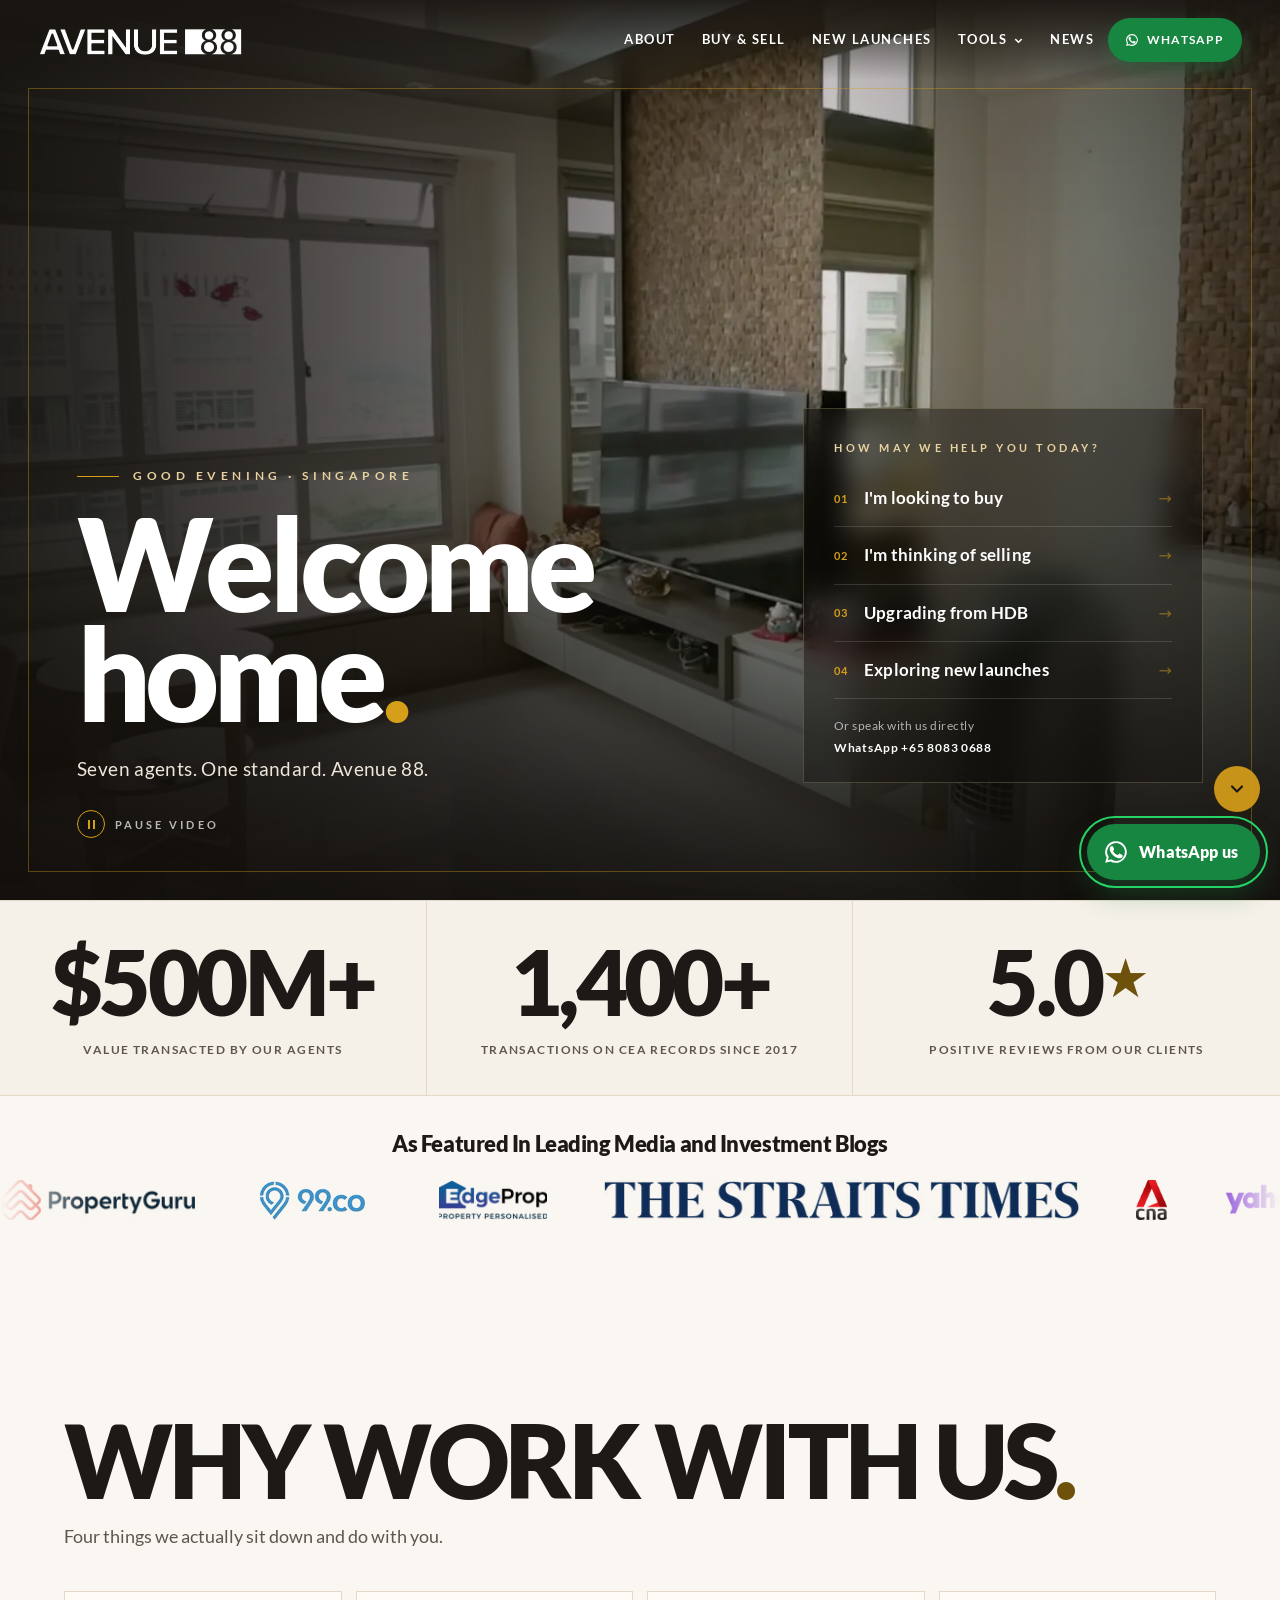
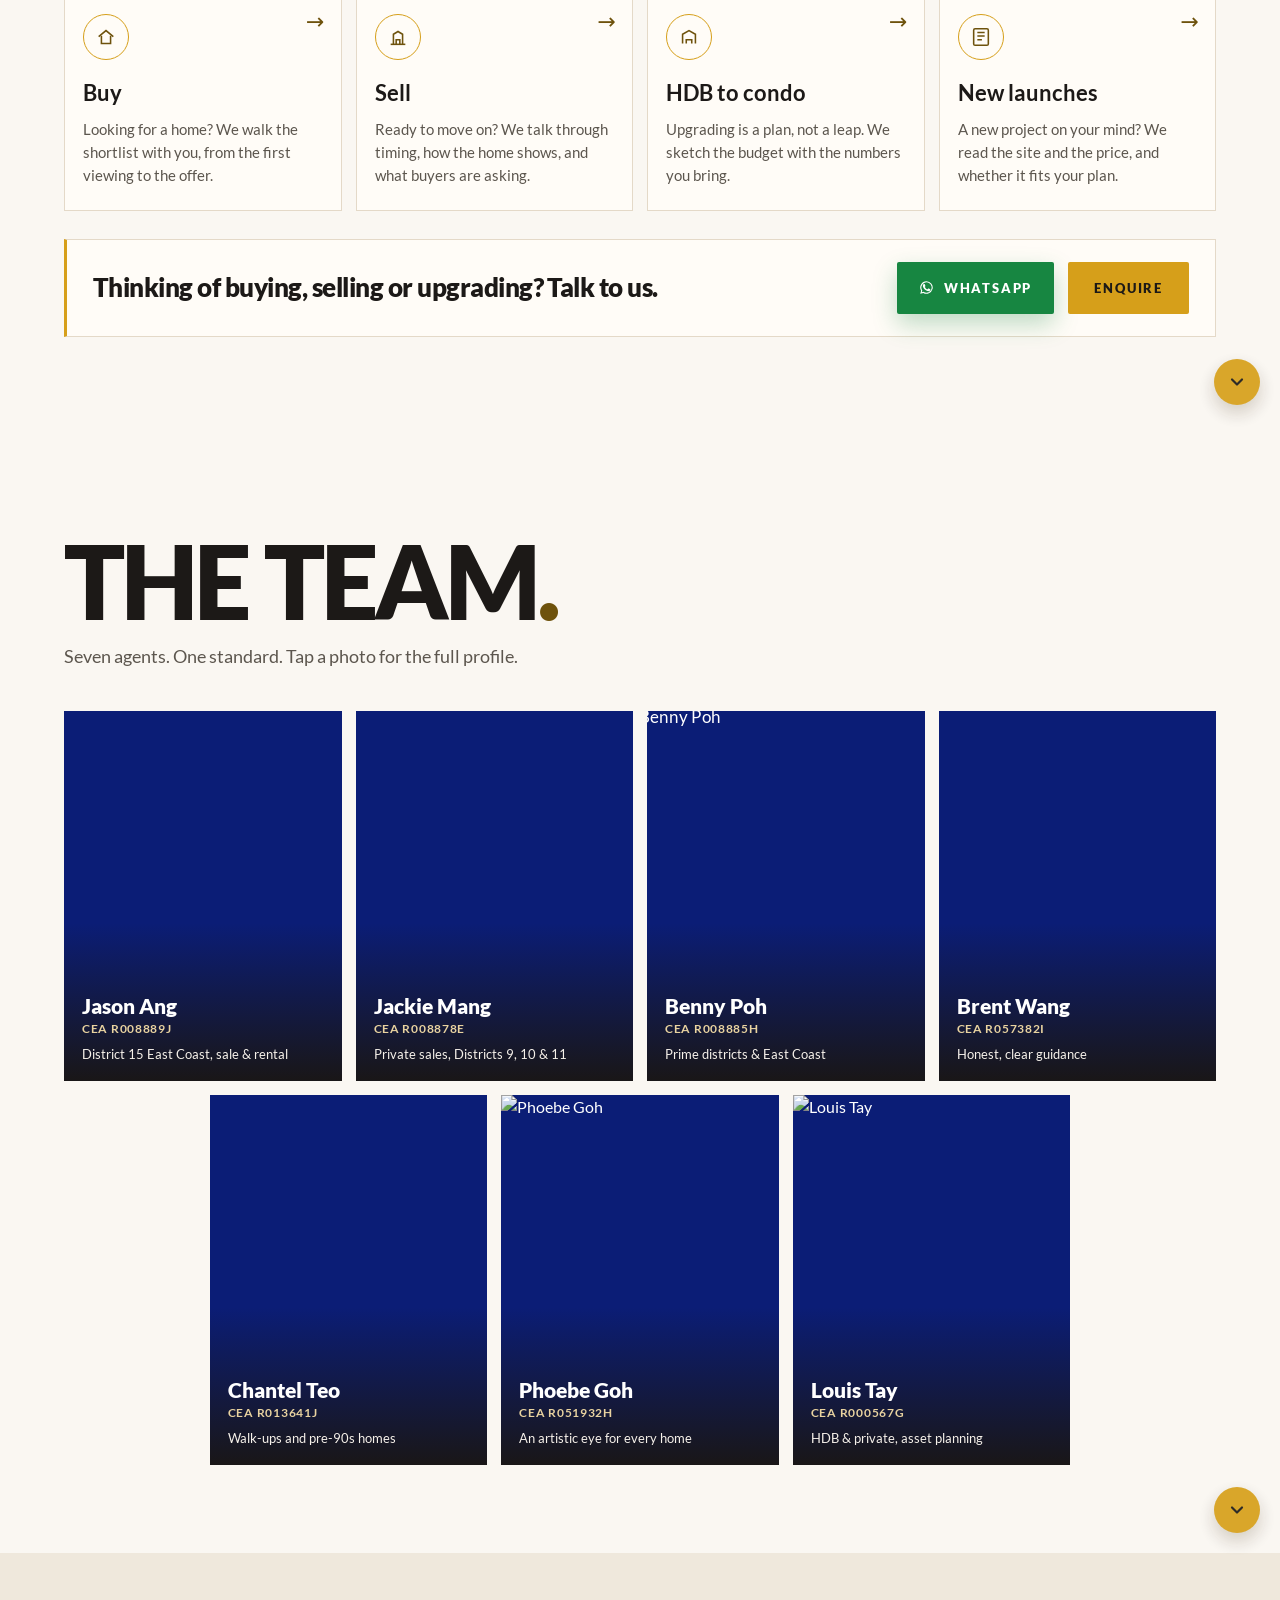
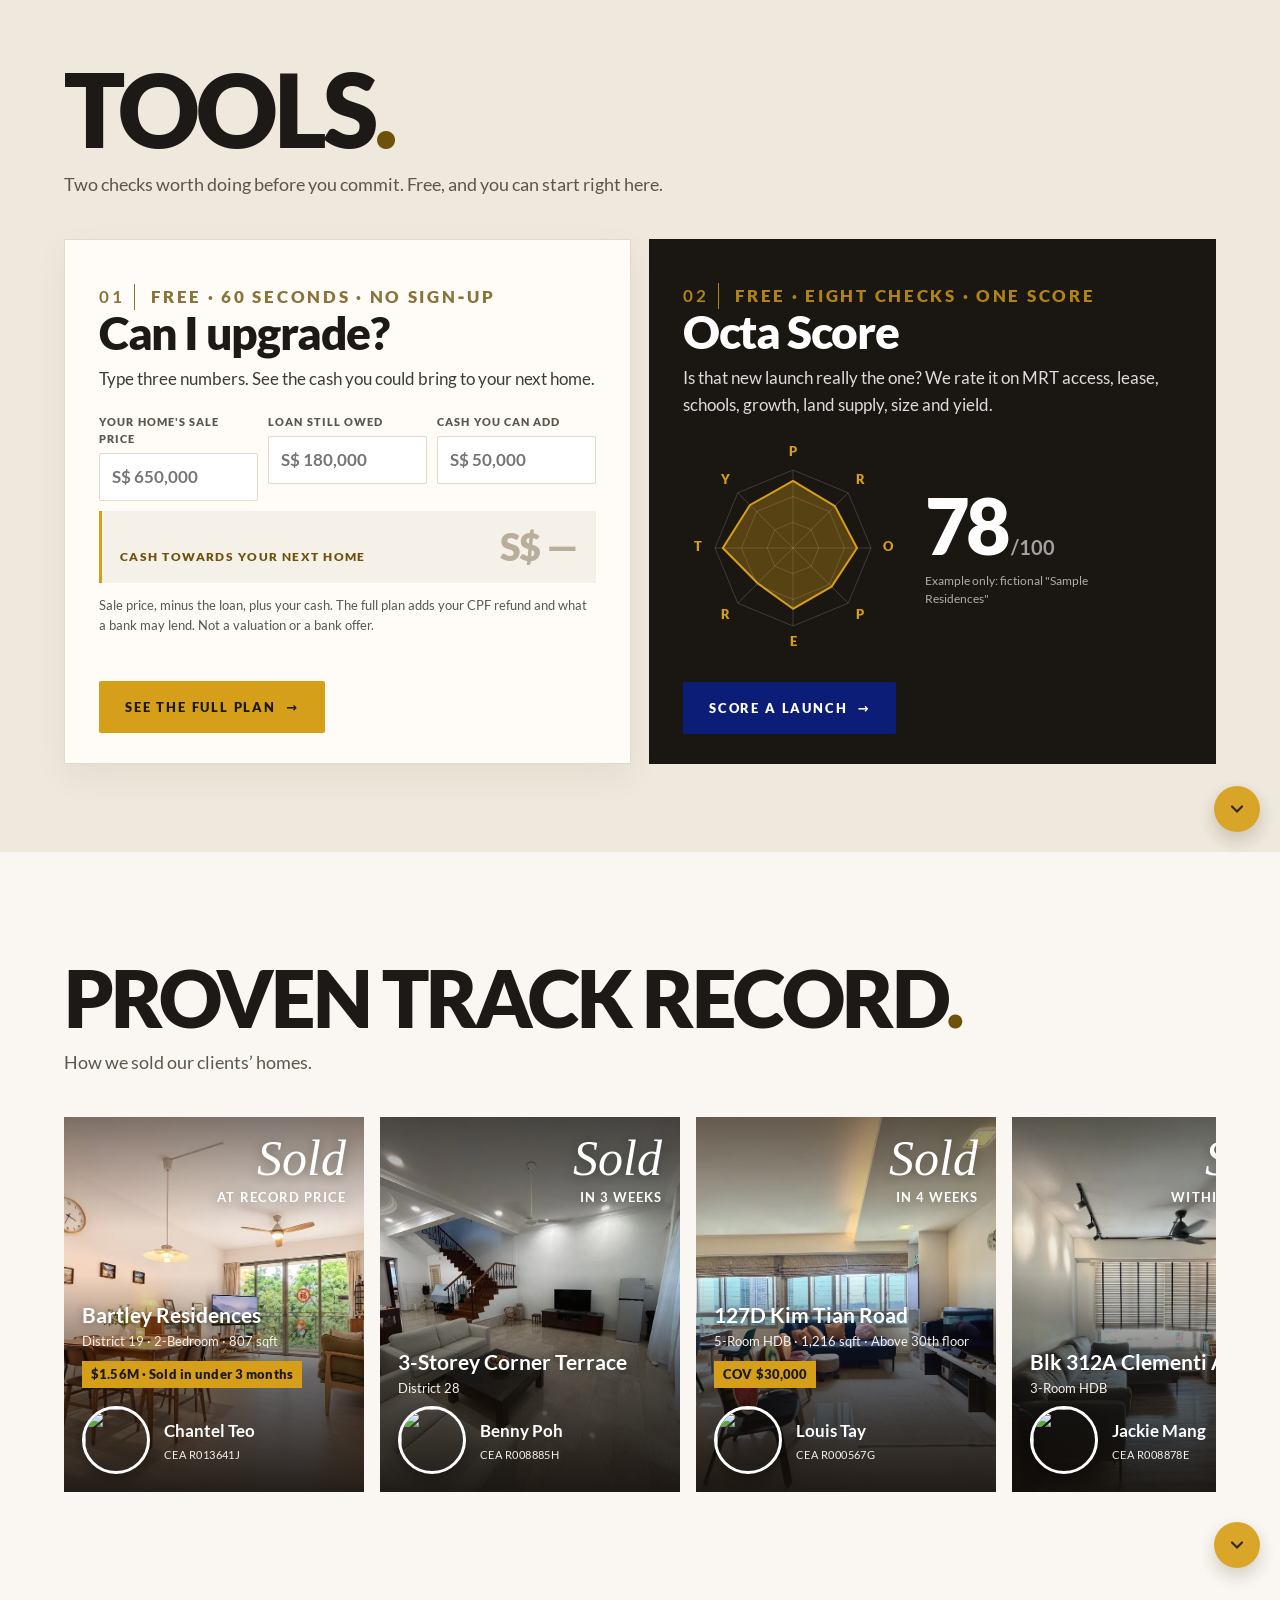
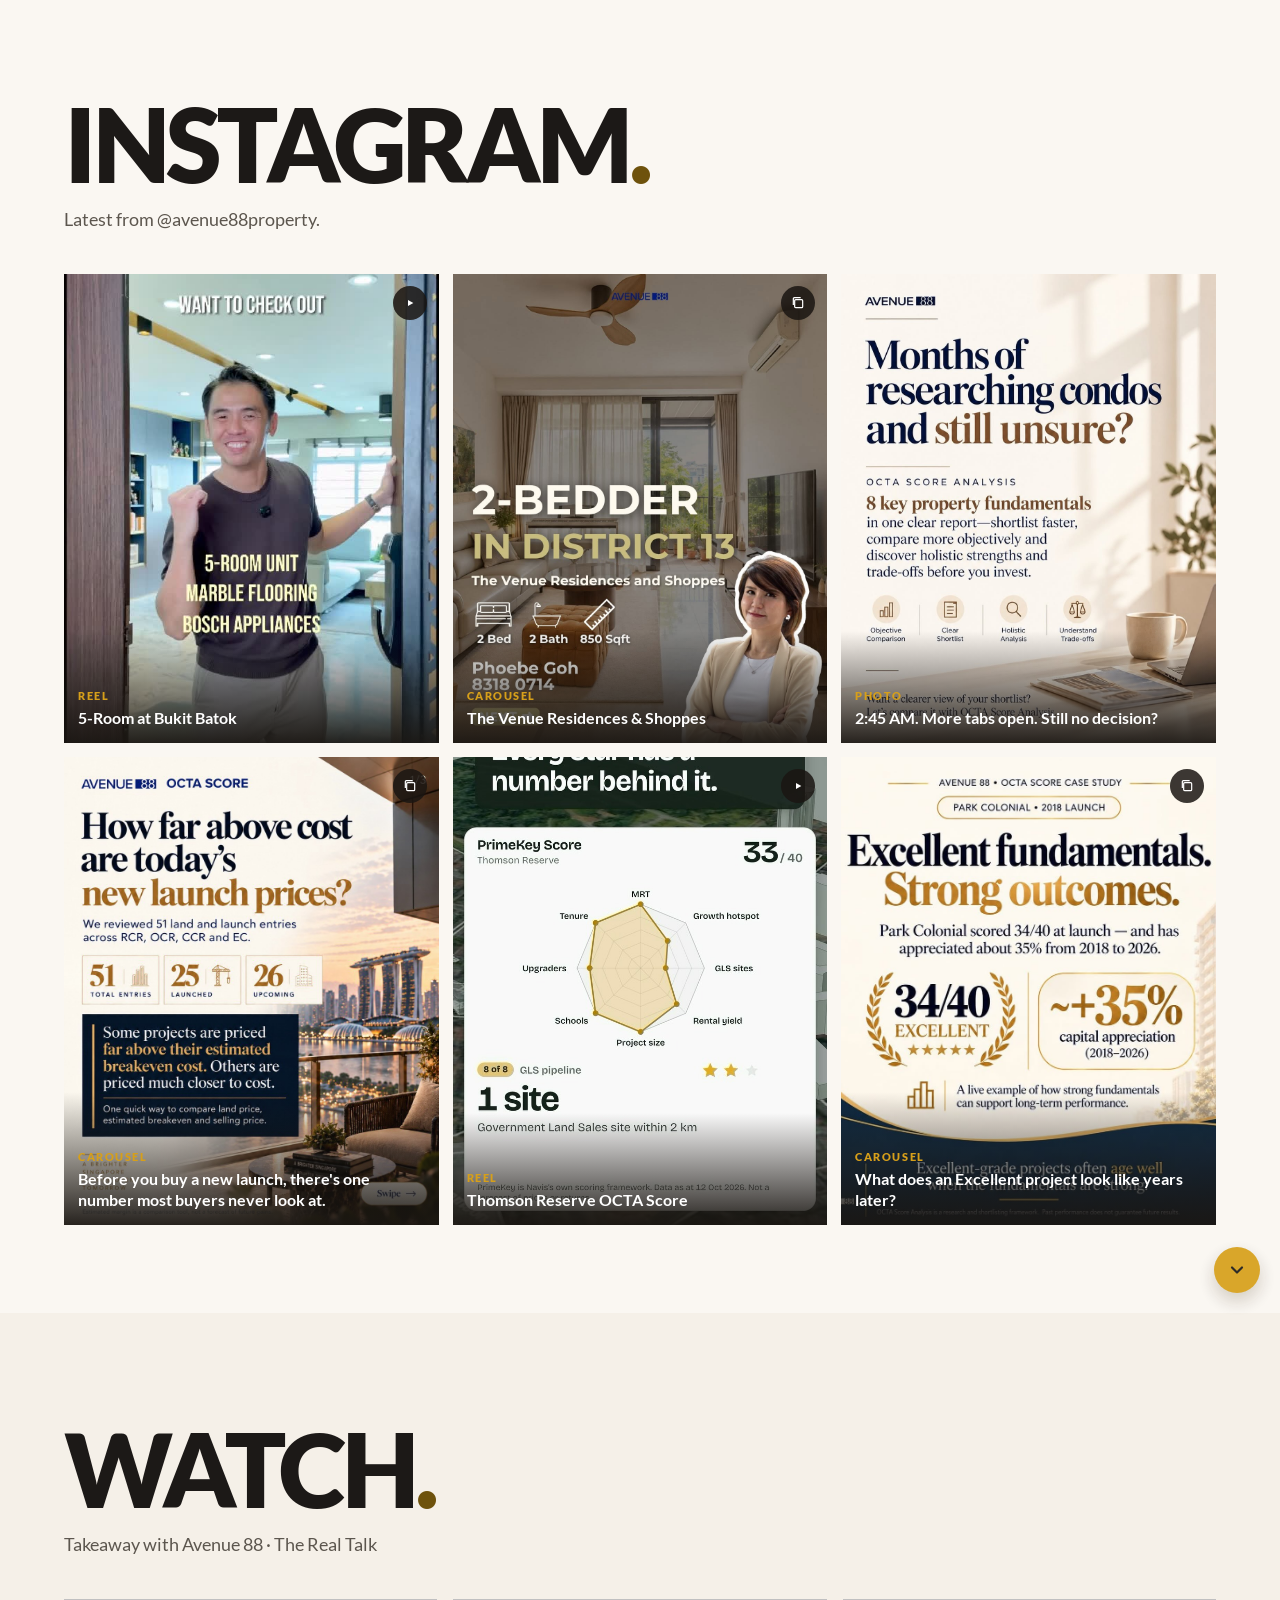
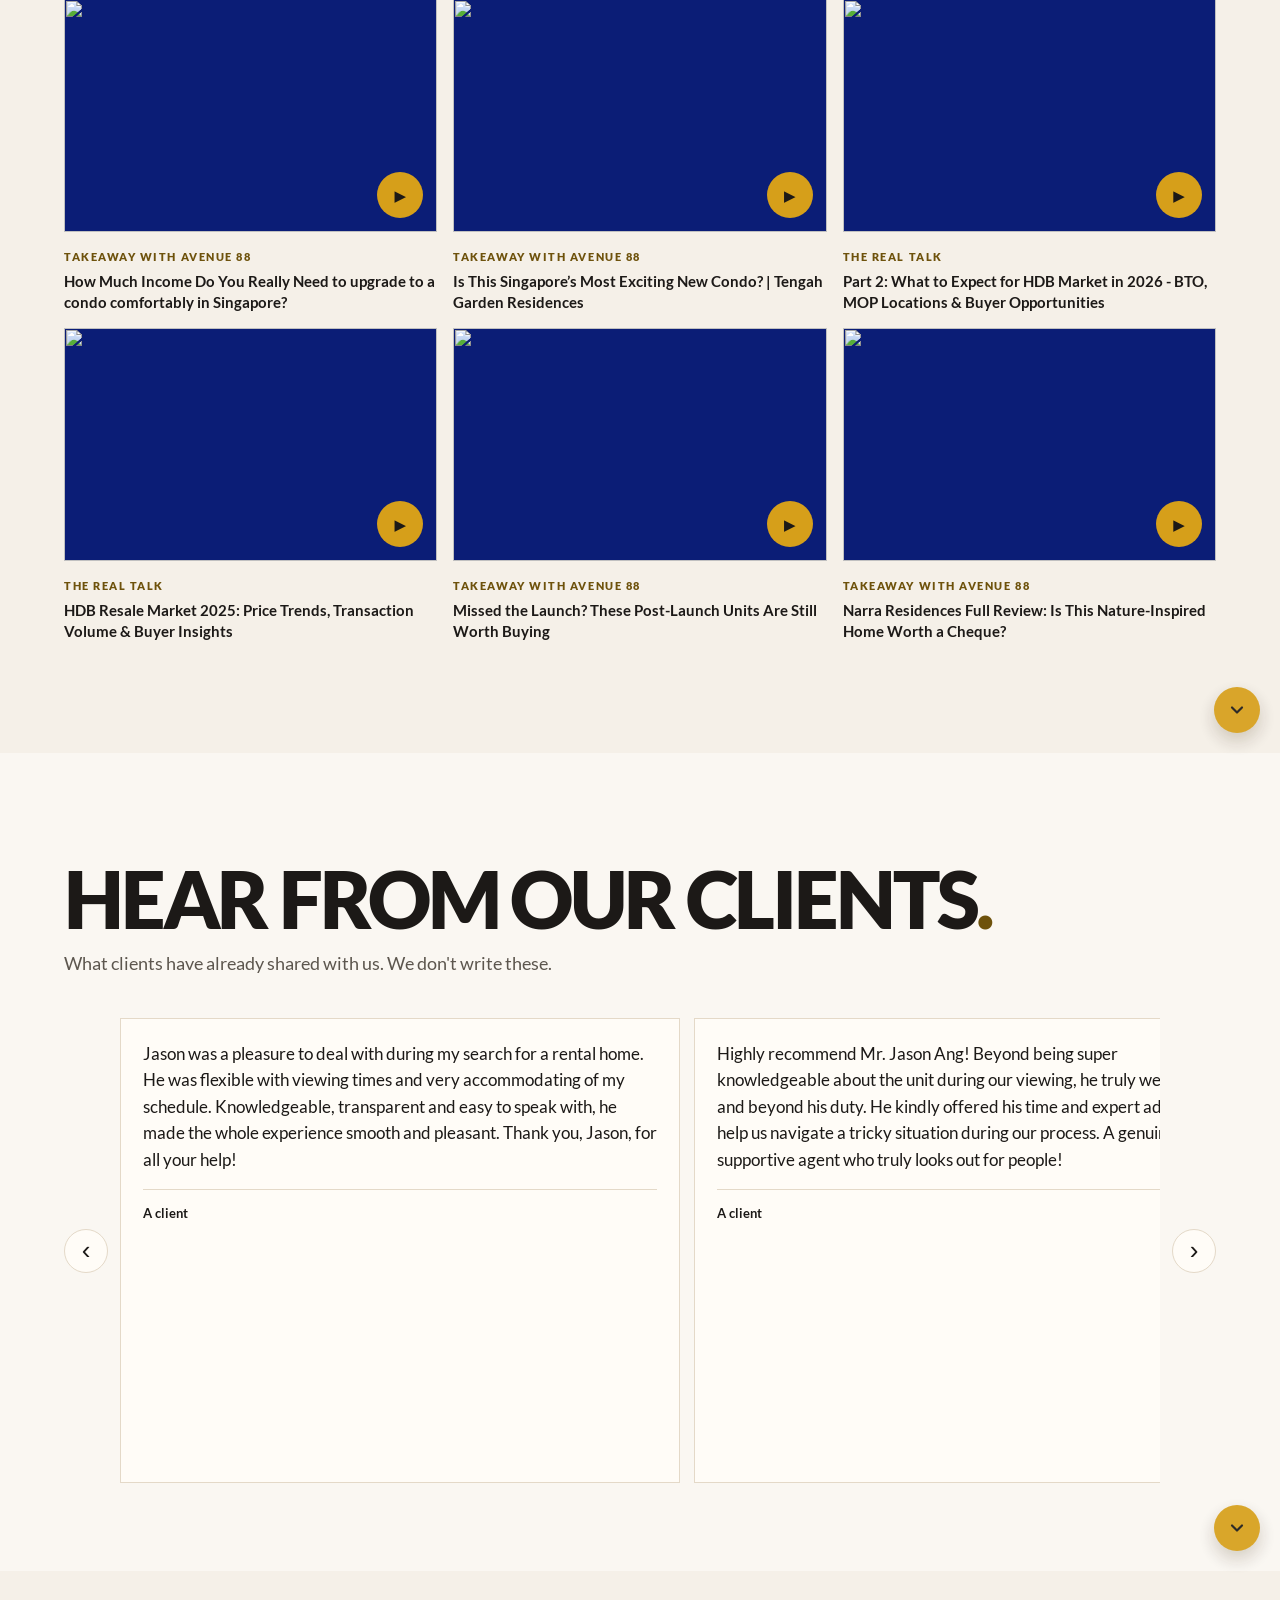
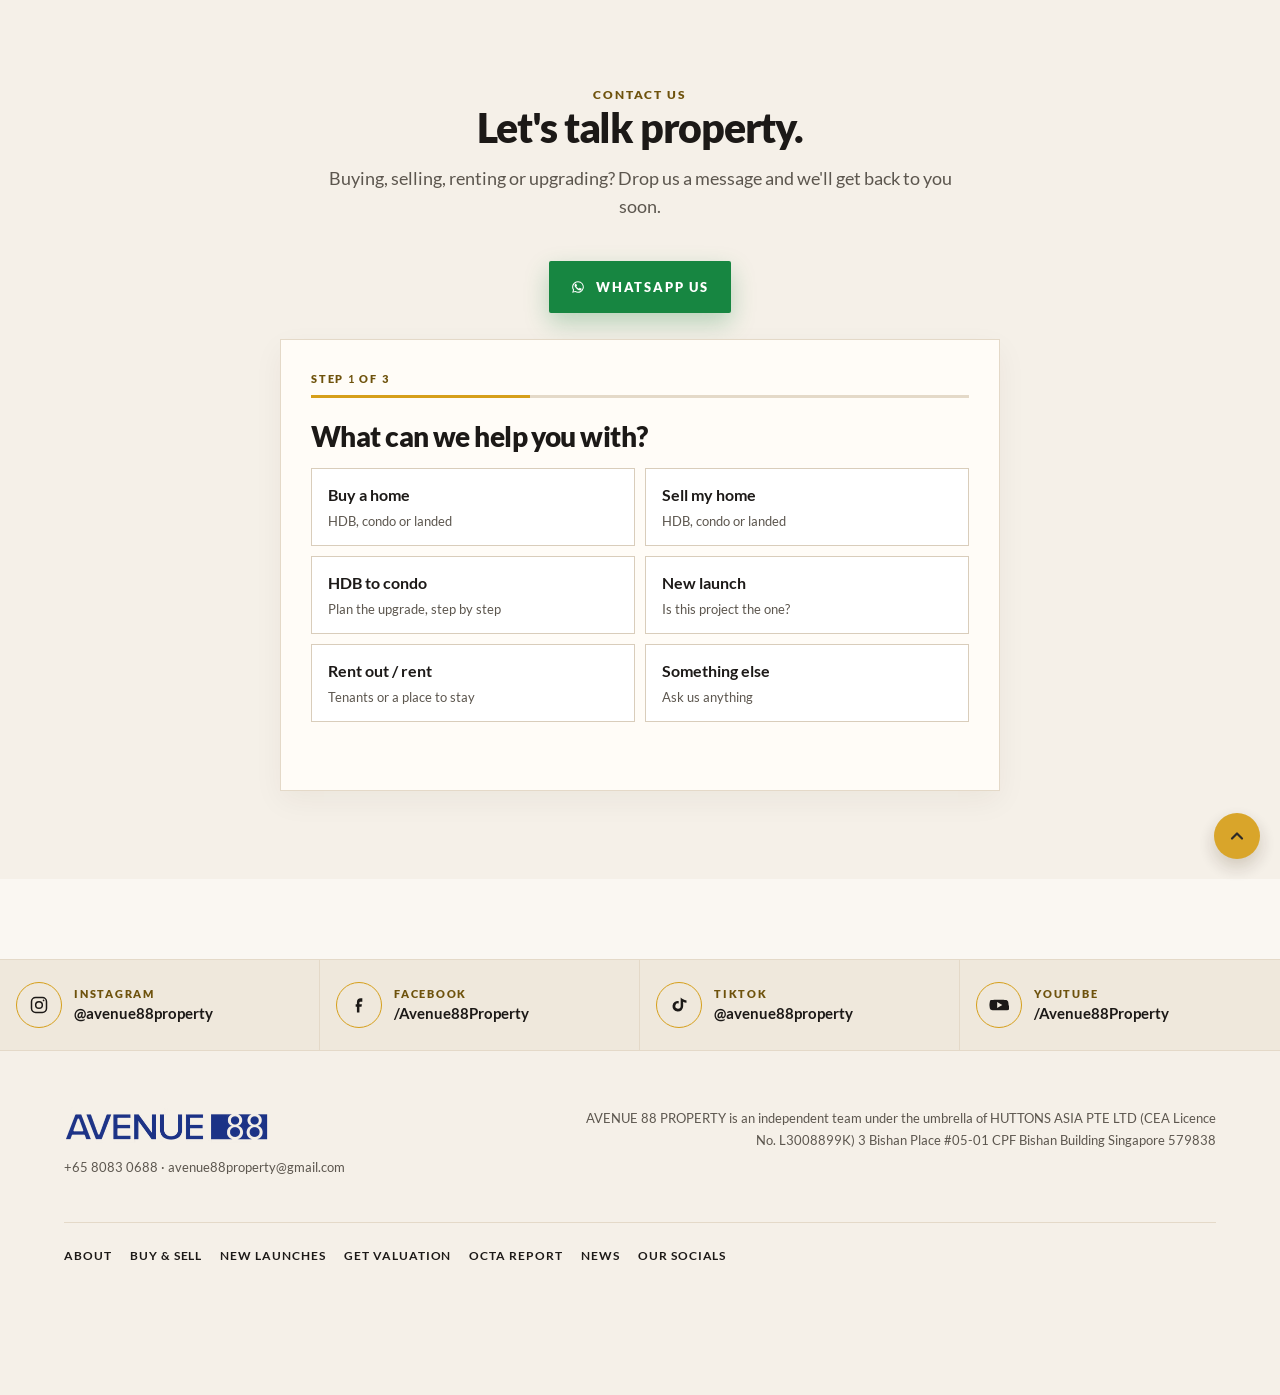
==== index.html @ 4033f958 "Lead form: make Landed a visible choice Sell and Buy tiles now read 'HDB, condo or landed'. Step 2 a" ====
<!doctype html>
<html lang="en-SG">
<head>
<meta charset="utf-8">
<meta name="viewport" content="width=device-width,initial-scale=1">
<meta name="robots" content="noindex, nofollow">
<title>Avenue 88 Property | Singapore homes, done right.</title>
<meta name="description" content="Avenue 88. Seven Singapore agents. One team. WhatsApp +65 8083 0688.">
<meta name="theme-color" content="#FAF7F2">
<link rel="icon" href="img/favicon.png">
<link rel="preload" href="fonts/lato-latin-900-normal.woff2" as="font" type="font/woff2" crossorigin>
<link rel="stylesheet" href="css/style.css?v=20261121">
<link rel="stylesheet" href="css/arrival.css">
<link rel="stylesheet" href="css/home.css">
<script>try{if(!sessionStorage.getItem("a88-arrived")&&!matchMedia("(prefers-reduced-motion: reduce)").matches)document.documentElement.classList.add("arriving")}catch(e){}</script>
</head>
<body class="home arrival-page">
<header class="nav">
<a class="brand" href="index.html"><img src="img/logo-avenue88.png" alt="Avenue 88" width="180" height="40"></a>
<div class="nav-right">
<button class="menu-btn" aria-label="Open menu" aria-expanded="false" aria-controls="nav"><span></span><span></span><span></span></button>
<nav id="nav"></nav>
<a class="pill" href="https://wa.me/6580830688" target="_blank" rel="noopener">WhatsApp</a>
</div>
</header>
<div class="arrival" id="arrival" aria-hidden="true">
<div class="door door-l"></div><div class="door door-r"></div>
<div class="arrival-in">
<img class="arrival-logo" src="img/logo-avenue88.png" alt="" width="180" height="40">
<i class="arrival-line"></i>
<p class="arrival-greet"><span data-greet>Welcome</span>. Please, come in.</p>
</div>
<button class="arrival-skip" type="button" tabindex="-1">Skip</button>
</div>
<section class="lobby" id="lobby" aria-label="Welcome">
<div class="lobby-stage">
<video class="lobby-video" id="lobby-video" autoplay muted loop playsinline preload="auto" poster="img/hero-poster.webp" aria-label="An Avenue 88 agent opens the door and welcomes you into a Singapore home">
<source src="assets/video/hero-540.mp4" type="video/mp4" media="(max-width: 900px)">
<source src="assets/video/hero-1080.mp4" type="video/mp4">
</video>
</div>
<div class="lobby-grade"></div>
<div class="lobby-frame" aria-hidden="true"></div>
<div class="lobby-copy">
<p class="lobby-eyebrow"><span><span data-greet>Welcome</span> · Singapore</span></p>
<h1>Welcome<br>home<span>.</span></h1>
<p class="lobby-sub">Seven agents. One standard. Avenue 88.</p>
</div>
<div class="concierge" role="group" aria-labelledby="concierge-q">
<p class="concierge-q" id="concierge-q">How may we help you today?</p>
<ol class="concierge-list">
<li><a href="#contact?interest=buy"><small>01</small><b>I'm looking to buy</b><em aria-hidden="true">→</em></a></li>
<li><a href="sell.html"><small>02</small><b>I'm thinking of selling</b><em aria-hidden="true">→</em></a></li>
<li><a href="hdb-upgrading.html#calculator"><small>03</small><b>Upgrading from HDB</b><em aria-hidden="true">→</em></a></li>
<li><a href="launches.html"><small>04</small><b>Exploring new launches</b><em aria-hidden="true">→</em></a></li>
</ol>
<a class="concierge-direct" href="https://wa.me/6580830688" target="_blank" rel="noopener">Or speak with us directly <span>WhatsApp +65 8083 0688</span></a>
</div>
<button class="lobby-play" id="lobby-play" type="button" aria-pressed="false"><span class="ico" aria-hidden="true"></span><span class="lbl">Pause video</span></button>
</section>
<section class="nums">
<div><b id="stat-value">$500M+</b><span>Value transacted by our agents</span></div>
<div><b id="stat-tx">1,400+</b><span>Transactions on CEA records since 2017</span></div>
<a id="stat-google-link" href="https://www.google.com/maps/place/Avenue+88/@1.3497916,103.8492158,17z/data=!4m8!3m7!1s0x31da1747cfccf013:0x3405354d82901174!8m2!3d1.3497916!4d103.8492158!9m1!1b1!16s%2Fg%2F11lf_5xwpd" target="_blank" rel="noopener"><b id="stat-google">5.0<i>★</i></b><span id="stat-google-label">Positive reviews from our clients</span></a>
</section>
<section class="press">
<h2>As Featured In Leading Media and Investment Blogs</h2>
<div class="press-marquee">
<div class="press-track">
<div class="press-logos">
<span><img src="img/press/PropertyGuru.png" alt="PropertyGuru" width="400" height="82"></span>
<span><img src="img/press/99co.png" alt="99.co" width="198" height="60"></span>
<a href="https://www.edgeprop.sg/property-news/jackie-mang-leads-team-navis-boldly-future" target="_blank" rel="noopener"><img src="img/press/EdgeProp.png" alt="EdgeProp" width="222" height="82"></a>
<span><img src="img/press/The-Straits-Times.png" alt="The Straits Times" width="500" height="42"></span>
<span><img src="img/press/CNA.png" alt="CNA" width="84" height="108"></span>
<a href="https://sg.finance.yahoo.com/news/jackie-mang-leads-team-navis-080000905.html" target="_blank" rel="noopener"><img src="img/press/Yahoo.png" alt="Yahoo" width="242" height="92"></a>
<span><img src="img/press/938-Live.png" alt="938 Live" width="132" height="132"></span>
</div>
<div class="press-logos" aria-hidden="true">
<span><img src="img/press/PropertyGuru.png" alt="" width="400" height="82"></span>
<span><img src="img/press/99co.png" alt="" width="198" height="60"></span>
<a href="https://www.edgeprop.sg/property-news/jackie-mang-leads-team-navis-boldly-future" tabindex="-1" target="_blank" rel="noopener"><img src="img/press/EdgeProp.png" alt="" width="222" height="82"></a>
<span><img src="img/press/The-Straits-Times.png" alt="" width="500" height="42"></span>
<span><img src="img/press/CNA.png" alt="" width="84" height="108"></span>
<a href="https://sg.finance.yahoo.com/news/jackie-mang-leads-team-navis-080000905.html" tabindex="-1" target="_blank" rel="noopener"><img src="img/press/Yahoo.png" alt="" width="242" height="92"></a>
<span><img src="img/press/938-Live.png" alt="" width="132" height="132"></span>
</div>
</div>
</div>
</section>
<section id="why" class="sec">
<h2>WHY WORK WITH US<span>.</span></h2>
<p class="lead">Four things we actually sit down and do with you.</p>
<div class="why-grid">
<a class="why-card" href="#contact?interest=buy"><span class="why-go" aria-hidden="true">→</span><span class="why-ico" aria-hidden="true"><svg viewBox="0 0 24 24" fill="none" stroke="currentColor" stroke-width="1.7"><path d="M4 11.5 12 5l8 6.5"/><path d="M7 10.5V19h10v-8.5"/></svg></span><h3>Buy</h3><p>Looking for a home? We walk the shortlist with you, from the first viewing to the offer.</p></a>
<a class="why-card" href="sell.html"><span class="why-go" aria-hidden="true">→</span><span class="why-ico" aria-hidden="true"><svg viewBox="0 0 24 24" fill="none" stroke="currentColor" stroke-width="1.7"><path d="M4 20h16"/><path d="M7 20V9l5-3 5 3v11"/><path d="M10 20v-5h4v5"/></svg></span><h3>Sell</h3><p>Ready to move on? We talk through timing, how the home shows, and what buyers are asking.</p></a>
<a class="why-card" href="hdb-upgrading.html#calculator"><span class="why-go" aria-hidden="true">→</span><span class="why-ico" aria-hidden="true"><svg viewBox="0 0 24 24" fill="none" stroke="currentColor" stroke-width="1.7"><path d="M5 19V9l7-4 7 4v10"/><path d="M9 19v-4h6v4"/><path d="M8 12h.01M12 12h.01M16 12h.01"/></svg></span><h3>HDB to condo</h3><p>Upgrading is a plan, not a leap. We sketch the budget with the numbers you bring.</p></a>
<a class="why-card" href="launches.html"><span class="why-go" aria-hidden="true">→</span><span class="why-ico" aria-hidden="true"><svg viewBox="0 0 24 24" fill="none" stroke="currentColor" stroke-width="1.7"><rect x="4" y="3" width="16" height="18" rx="1.5"/><path d="M8 7h8M8 11h8M8 15h5"/></svg></span><h3>New launches</h3><p>A new project on your mind? We read the site and the price, and whether it fits your plan.</p></a>
</div>
<div class="ask ask-in" id="ask">
<p>Thinking of buying, selling or upgrading? Talk to us.</p>
<div class="cta">
<a class="btn btn-wa" href="https://wa.me/6580830688" target="_blank" rel="noopener">WhatsApp</a>
<a class="btn gold" href="#contact">Enquire</a>
</div>
</div>
</section>
<section id="team" class="sec">
<h2>THE TEAM<span>.</span></h2>
<p class="lead">Seven agents. One standard. Tap a photo for the full profile.</p>
<div class="team-photos team-full" tabindex="0">
<a class="ag" href="about.html#jason-ang"><img src="images/agents/jason-ang.jpg" alt="Jason Ang" loading="lazy"><div class="cap"><h3 class="nm">Jason Ang</h3><span class="cea">CEA R008889J</span><p>District 15 East Coast, sale &amp; rental</p></div></a>
<a class="ag" href="about.html#jackie-mang"><img src="images/agents/jackie-mang.jpg" alt="Jackie Mang" loading="lazy"><div class="cap"><h3 class="nm">Jackie Mang</h3><span class="cea">CEA R008878E</span><p>Private sales, Districts 9, 10 &amp; 11</p></div></a>
<a class="ag" href="about.html#benny-poh"><img src="images/agents/benny-poh.jpg" alt="Benny Poh" loading="lazy"><div class="cap"><h3 class="nm">Benny Poh</h3><span class="cea">CEA R008885H</span><p>Prime districts &amp; East Coast</p></div></a>
<a class="ag" href="about.html#brent-wang"><img src="images/agents/brent-wang.jpg" alt="Brent Wang" loading="lazy"><div class="cap"><h3 class="nm">Brent Wang</h3><span class="cea">CEA R057382I</span><p>Honest, clear guidance</p></div></a>
<a class="ag" href="about.html#chantel-teo"><img src="images/agents/chantel-teo.jpg" alt="Chantel Teo" loading="lazy"><div class="cap"><h3 class="nm">Chantel Teo</h3><span class="cea">CEA R013641J</span><p>Walk-ups and pre-90s homes</p></div></a>
<a class="ag" href="about.html#phoebe-goh"><img src="images/agents/phoebe-goh.jpg" alt="Phoebe Goh" loading="lazy"><div class="cap"><h3 class="nm">Phoebe Goh</h3><span class="cea">CEA R051932H</span><p>An artistic eye for every home</p></div></a>
<a class="ag" href="about.html#louis-tay"><img src="images/agents/louis-tay.jpg" alt="Louis Tay" loading="lazy"><div class="cap"><h3 class="nm">Louis Tay</h3><span class="cea">CEA R000567G</span><p>HDB &amp; private, asset planning</p></div></a>
</div>
</section>
<section id="tools" class="sec">
<h2>TOOLS<span>.</span></h2>
<p class="lead">Two checks worth doing before you commit. Free, and you can start right here.</p>
<div class="tools tools-v2">
<article class="tool tool-calc">
<p class="tool-meta"><b>01</b> Free · 60&nbsp;seconds · No&nbsp;sign&#8209;up</p>
<h3>Can I upgrade?</h3>
<p class="tool-lede">Type three numbers. See the cash you could bring to your next home.</p>
<form class="mini-calc" id="mini-calc" novalidate>
<label><span>Your home's sale price</span><input name="sale" inputmode="numeric" autocomplete="off" placeholder="S$ 650,000"></label>
<label><span>Loan still owed</span><input name="loan" inputmode="numeric" autocomplete="off" placeholder="S$ 180,000"></label>
<label><span>Cash you can add</span><input name="savings" inputmode="numeric" autocomplete="off" placeholder="S$ 50,000"></label>
<div class="mini-out" aria-live="polite"><span>Cash towards your next home</span><output id="mini-fig">S$ —</output></div>
</form>
<p class="tool-fine">Sale price, minus the loan, plus your cash. The full plan adds your CPF refund and what a bank may lend. Not a valuation or a bank offer.</p>
<a class="btn gold" id="mini-go" href="hdb-upgrading.html#calculator">See the full plan <span aria-hidden="true">→</span></a>
</article>
<article class="tool tool-octa">
<p class="tool-meta"><b>02</b> Free · Eight&nbsp;checks · One&nbsp;score</p>
<h3>Octa Score</h3>
<p class="tool-lede">Is that new launch really the one? We rate it on MRT access, lease, schools, growth, land supply, size and yield.</p>
<div class="octa-demo"><svg class="octa-mini" viewBox="0 0 220 220" role="img" aria-label="Example Octa Score for fictional Sample Residences: 78 out of 100"><polygon class="oc-ring" points="110.0,32.0 165.2,54.8 188.0,110.0 165.2,165.2 110.0,188.0 54.8,165.2 32.0,110.0 54.8,54.8"/><polygon class="oc-ring" points="110.0,58.5 146.4,73.6 161.5,110.0 146.4,146.4 110.0,161.5 73.6,146.4 58.5,110.0 73.6,73.6"/><polygon class="oc-ring" points="110.0,84.3 128.2,91.8 135.7,110.0 128.2,128.2 110.0,135.7 91.8,128.2 84.3,110.0 91.8,91.8"/><line class="oc-ring" x1="110" y1="110" x2="110.0" y2="32.0"/><line class="oc-ring" x1="110" y1="110" x2="165.2" y2="54.8"/><line class="oc-ring" x1="110" y1="110" x2="188.0" y2="110.0"/><line class="oc-ring" x1="110" y1="110" x2="165.2" y2="165.2"/><line class="oc-ring" x1="110" y1="110" x2="110.0" y2="188.0"/><line class="oc-ring" x1="110" y1="110" x2="54.8" y2="165.2"/><line class="oc-ring" x1="110" y1="110" x2="32.0" y2="110.0"/><line class="oc-ring" x1="110" y1="110" x2="54.8" y2="54.8"/><polygon class="oc-shape" points="110.0,42.9 151.9,68.1 174.0,110.0 148.6,148.6 110.0,170.8 74.7,145.3 39.8,110.0 67.0,67.0"/><text class="oc-l" x="110.0" y="15.0">P</text><text class="oc-l" x="177.2" y="42.8">R</text><text class="oc-l" x="205.0" y="110.0">O</text><text class="oc-l" x="177.2" y="177.2">P</text><text class="oc-l" x="110.0" y="205.0">E</text><text class="oc-l" x="42.8" y="177.2">R</text><text class="oc-l" x="15.0" y="110.0">T</text><text class="oc-l" x="42.8" y="42.8">Y</text></svg><div class="octa-total"><b>78</b><span>/100</span><small>Example only: fictional "Sample Residences"</small></div></div>
<a class="btn btn-navy" href="octa-score.html">Score a launch <span aria-hidden="true">→</span></a>
</article>
</div>
</section>
<section id="track" class="sec">
<h2>PROVEN TRACK RECORD<span>.</span></h2>
<p class="lead">How we sold our clients’ homes.</p>
<div class="track-row" id="track-row"></div>
</section>
<section id="instagram" class="sec" hidden>
<h2>INSTAGRAM<span>.</span></h2>
<p class="lead">Latest from @avenue88property.</p>
<div class="ig-grid" id="ig-row"></div>
</section>
<section id="watch" class="sec">
<h2>WATCH<span>.</span></h2>
<p class="lead">Takeaway with Avenue 88 · The Real Talk</p>
<div class="row" id="watch-row"></div>
</section>
<section id="reviews" class="sec">
<h2>HEAR FROM OUR CLIENTS<span>.</span></h2>
<p class="lead">What clients have already shared with us. We don't write these.</p>
<div class="rev-wrap">
<button class="rev-arrow" type="button" id="rev-prev" aria-label="Previous review">‹</button>
<div class="rev-track" id="rev-track" tabindex="0"></div>
<button class="rev-arrow" type="button" id="rev-next" aria-label="Next review">›</button>
</div>
</section>
<section id="contact" class="section soft">
<div class="wrap contact contact-center">
<div>
<span class="eyebrow">Contact us</span>
<h2>Let's talk property.</h2>
<p class="lead">Buying, selling, renting or upgrading? Drop us a message and we'll get back to you soon.</p>
<p><a class="btn btn-wa" href="https://wa.me/6580830688" target="_blank" rel="noopener">WhatsApp us</a></p>
</div>
<form class="enquiry lead-flow" id="enquiry" novalidate>
<input type="text" name="_honey" class="lf-hp" tabindex="-1" autocomplete="off" aria-hidden="true">
<div class="lf-top">
<p class="lf-step-label" aria-live="polite">Step <b data-step-n>1</b> of 3</p>
<div class="lf-bar" aria-hidden="true"><i></i></div>
</div>

<fieldset class="lf-step is-on" data-step="1">
<legend>What can we help you with?</legend>
<div class="lf-tiles lf-goal"><label class="lf-tile"><input type="radio" name="goal" value="buy" required><span><b>Buy a home</b><small>HDB, condo or landed</small></span></label><label class="lf-tile"><input type="radio" name="goal" value="sell"><span><b>Sell my home</b><small>HDB, condo or landed</small></span></label><label class="lf-tile"><input type="radio" name="goal" value="upgrade"><span><b>HDB to condo</b><small>Plan the upgrade, step by step</small></span></label><label class="lf-tile"><input type="radio" name="goal" value="launch"><span><b>New launch</b><small>Is this project the one?</small></span></label><label class="lf-tile"><input type="radio" name="goal" value="rent"><span><b>Rent out / rent</b><small>Tenants or a place to stay</small></span></label><label class="lf-tile"><input type="radio" name="goal" value="other"><span><b>Something else</b><small>Ask us anything</small></span></label></div>
</fieldset>

<fieldset class="lf-step" data-step="2" hidden>
<legend>A little about your plans</legend>
<p class="lf-q">When are you hoping to move?</p>
<div class="lf-tiles lf-when"><label class="lf-tile"><input type="radio" name="timeline" value="Within 3 months" required><span>Within 3 months</span></label><label class="lf-tile"><input type="radio" name="timeline" value="3 to 6 months"><span>3 to 6 months</span></label><label class="lf-tile"><input type="radio" name="timeline" value="6 to 12 months"><span>6 to 12 months</span></label><label class="lf-tile"><input type="radio" name="timeline" value="Just exploring"><span>Just exploring</span></label></div>
<div class="lf-ctx" data-for="sell rent">
<p class="lf-q">What type of property is it?</p>
<div class="lf-tiles lf-type"><label class="lf-tile lf-tile-sm"><input type="radio" name="type" value="HDB"><span>HDB</span></label><label class="lf-tile lf-tile-sm"><input type="radio" name="type" value="Condo / EC"><span>Condo / EC</span></label><label class="lf-tile lf-tile-sm"><input type="radio" name="type" value="Landed"><span>Landed</span></label></div>
</div>
<div class="lf-ctx" data-for="buy">
<p class="lf-q">What are you looking for?</p>
<div class="lf-tiles lf-type"><label class="lf-tile lf-tile-sm"><input type="radio" name="type" value="HDB"><span>HDB</span></label><label class="lf-tile lf-tile-sm"><input type="radio" name="type" value="Condo / EC"><span>Condo / EC</span></label><label class="lf-tile lf-tile-sm"><input type="radio" name="type" value="Landed"><span>Landed</span></label><label class="lf-tile lf-tile-sm"><input type="radio" name="type" value="Not sure yet"><span>Not sure yet</span></label></div>
</div>
<div class="lf-ctx" data-for="sell rent buy upgrade">
<div class="field"><label for="lf-town">Town or estate <span class="opt">(optional)</span></label><input id="lf-town" name="town" placeholder="e.g. Bishan, Serangoon Gardens" autocomplete="address-level2"></div>
</div>
<div class="lf-ctx" data-for="buy launch upgrade">
<div class="field"><label for="lf-budget">Budget for the next home</label><select id="lf-budget" name="budget"><option value="">Not sure yet</option><option>Under S$1M</option><option>S$1M to S$1.5M</option><option>S$1.5M to S$2.5M</option><option>Above S$2.5M</option></select></div>
</div>
<div class="field"><label for="lf-msg">Anything we should know? <span class="opt">(optional)</span></label><textarea id="lf-msg" name="message" rows="3" placeholder="e.g. Two kids, want to stay near Rosyth School"></textarea></div>
</fieldset>

<fieldset class="lf-step" data-step="3" hidden>
<legend>How should we reach you?</legend>
<div class="field"><label for="lf-name">Name</label><input id="lf-name" name="name" autocomplete="name" required placeholder="Your name"></div>
<div class="field-row">
<div class="field"><label for="lf-phone">Mobile</label><input id="lf-phone" name="phone" type="tel" inputmode="tel" autocomplete="tel" required placeholder="8xxx xxxx"></div>
<div class="field"><label for="lf-email">Email <span class="opt">(for a copy)</span></label><input id="lf-email" name="email" type="email" autocomplete="email" placeholder="you@email.com"></div>
</div>
<p class="lf-q">Best way to reach you</p>
<div class="lf-chips"><label class="lf-chip"><input type="radio" name="contactVia" value="WhatsApp" checked><span>WhatsApp</span></label><label class="lf-chip"><input type="radio" name="contactVia" value="Call"><span>Call</span></label><label class="lf-chip"><input type="radio" name="contactVia" value="Email"><span>Email</span></label></div>
<p class="lf-q">Best time</p>
<div class="lf-chips"><label class="lf-chip"><input type="radio" name="bestTime" value="Anytime" checked><span>Anytime</span></label><label class="lf-chip"><input type="radio" name="bestTime" value="Morning"><span>Morning</span></label><label class="lf-chip"><input type="radio" name="bestTime" value="Afternoon"><span>Afternoon</span></label><label class="lf-chip"><input type="radio" name="bestTime" value="Evening"><span>Evening</span></label></div>
<label class="consent"><input type="checkbox" name="consent" required> <span>I agree to Avenue 88 Property (Huttons Asia Pte Ltd) contacting me about my enquiry, and to my details being used for that purpose in line with the PDPA.</span></label>
</fieldset>

<p class="lf-err" role="alert" hidden></p>
<div class="lf-nav">
<button type="button" class="btn btn-light lf-back" hidden>Back</button>
<button type="button" class="btn btn-navy lf-next">Continue</button>
<button type="submit" class="btn btn-navy lf-send" hidden>Send my enquiry</button>
</div>

<div class="lf-done" hidden tabindex="-1">
<p class="lf-done-eyebrow">Enquiry received</p>
<h3 class="lf-done-h">Thank you<span data-done-name></span>.</h3>
<p class="lf-done-lede" data-done-lede></p>
<ol class="lf-timeline" data-done-steps></ol>
<div class="lf-done-cta">
<a class="btn btn-wa" data-done-wa target="_blank" rel="noopener">Start on WhatsApp now</a>
<a class="btn btn-light" data-done-tool></a>
</div>
<p class="lf-done-fine" data-done-fine></p>
</div>
</form>
</div>
</section>
<section class="follow" hidden>
<a href="https://www.instagram.com/avenue88property/" target="_blank" rel="noopener"><span class="soc-ico" aria-hidden="true"><svg viewBox="0 0 24 24" fill="none" stroke="currentColor" stroke-width="1.8"><rect x="3" y="3" width="18" height="18" rx="5"/><circle cx="12" cy="12" r="4"/><circle cx="17.5" cy="6.5" r="1" fill="currentColor" stroke="none"/></svg></span><span><small>Instagram</small>@avenue88property</span><span class="soc-arrow" aria-hidden="true">→</span></a>
<a href="https://www.facebook.com/Avenue88Property" target="_blank" rel="noopener"><span class="soc-ico" aria-hidden="true"><svg viewBox="0 0 24 24" fill="currentColor"><path d="M14 8h2V4h-2c-2.8 0-4.5 1.8-4.5 4.6V11H8v3h1.5v7h3v-7H15l.5-3h-3V9c0-.6.3-1 1.1-1z"/></svg></span><span><small>Facebook</small>/Avenue88Property</span><span class="soc-arrow" aria-hidden="true">→</span></a>
<a href="https://www.tiktok.com/@avenue88property" target="_blank" rel="noopener"><span class="soc-ico" aria-hidden="true"><svg viewBox="0 0 24 24" fill="currentColor"><path d="M14 3v10.2a3.2 3.2 0 1 1-2.4-3.1V7.2a6.4 6.4 0 1 0 5.4 6.3V8.2A6.8 6.8 0 0 0 21 9.4V6.5A6.8 6.8 0 0 1 17 5.2 6.6 6.6 0 0 1 14 3z"/></svg></span><span><small>TikTok</small>@avenue88property</span><span class="soc-arrow" aria-hidden="true">→</span></a>
<a href="https://www.youtube.com/c/Avenue88Property" target="_blank" rel="noopener"><span class="soc-ico" aria-hidden="true"><svg viewBox="0 0 24 24" fill="currentColor"><path d="M23 8.2a3 3 0 0 0-2.1-2.1C19.2 5.6 12 5.6 12 5.6s-7.2 0-9.9.5A3 3 0 0 0 1 8.2 32 32 0 0 0 .5 12 32 32 0 0 0 1 15.8a3 3 0 0 0 2.1 2.1c2.7.5 9.9.5 9.9.5s7.2 0 9.9-.5a3 3 0 0 0 2.1-2.1A32 32 0 0 0 23.5 12 32 32 0 0 0 23 8.2zM9.8 15.5v-7l6.2 3.5-6.2 3.5z"/></svg></span><span><small>YouTube</small>/Avenue88Property</span><span class="soc-arrow" aria-hidden="true">→</span></a>
</section>
<footer>
<div class="fl"><img src="img/logo-avenue88.png" alt=""><p><a href="https://wa.me/6580830688">+65 8083 0688</a> · <a href="mailto:avenue88property@gmail.com">avenue88property@gmail.com</a></p></div>
<p class="legal">AVENUE 88 PROPERTY is an independent team under the umbrella of HUTTONS ASIA PTE LTD (CEA Licence No. L3008899K) 3 Bishan Place #05-01 CPF Bishan Building Singapore 579838</p>
</footer>
<script src="js/main.js?v=20261121"></script>
<script src="js/arrival.js" defer></script>
<script src="js/home-extras.js" defer></script>
<script src="js/lead.js" defer></script>
<script src="js/track.js?v=20261121" defer></script>
<script src="js/home.js?v=20261121b" defer></script>
<script src="js/next-section.js?v=20261115c" defer></script>
</body>
</html>
---- css/style.css ----
@font-face{font-family:Lato;font-weight:400;font-display:swap;src:url(../fonts/lato-latin-400-normal.woff2) format("woff2")}
@font-face{font-family:Lato;font-weight:700;font-display:swap;src:url(../fonts/lato-latin-700-normal.woff2) format("woff2")}
@font-face{font-family:Lato;font-weight:900;font-display:swap;src:url(../fonts/lato-latin-900-normal.woff2) format("woff2")}
:root{
 --bg:#FAF7F2;--bg-alt:#F5F0E8;--bg-deep:#EFE8DC;
 --ink:#1C1917;--mute:#5C564E;--line:#E4D9C8;--card:#FFFCF7;
 --gold:#D69F1A;--gold-ink:#6E520C;--navy:#0B1D76;
 --wa:#178641;--wa-hover:#116432;--wa-bright:#25D366;
 --hero:#1A1612;--wa-clear:212px;--muted:var(--mute)
}
*{box-sizing:border-box}html{scroll-behavior:smooth;scroll-padding-top:88px;color-scheme:light}
body{margin:0;background:var(--bg);color:var(--ink);font-family:Lato,system-ui,sans-serif;line-height:1.55}
img{max-width:100%;height:auto;display:block}
a{color:inherit;text-decoration:none}
.nav{position:fixed;inset:0 0 auto;z-index:50;display:flex;justify-content:space-between;align-items:center;gap:16px;padding:18px 3vw;background:rgba(250,247,242,.94);color:var(--ink);box-shadow:0 1px 0 var(--line)}
.nav.scrolled{background:rgba(250,247,242,.96);color:var(--ink)}
.nav img{height:36px;width:auto;filter:none}
body.home .nav:not(.scrolled){color:#fff;background:linear-gradient(#1A1612e6,transparent);box-shadow:none}
body.home .nav:not(.scrolled) img{filter:brightness(0) invert(1)}
body.home .nav:not(.scrolled) nav a{color:#fff}
.nav-right{display:flex;align-items:center;gap:14px;min-width:0}
.nav nav{display:flex;gap:12px;align-items:center;font-size:12px;letter-spacing:.06em;text-transform:uppercase;font-weight:700;white-space:nowrap}
.nav nav a[aria-current]{color:var(--gold-ink)}
body.home .nav:not(.scrolled) nav a[aria-current]{color:var(--gold)}
.pill{border:1px solid var(--gold);color:var(--gold-ink);padding:10px 14px;border-radius:40px;font-size:12px;letter-spacing:.1em;text-transform:uppercase;font-weight:700;white-space:nowrap}
.menu-btn{display:none;background:none;border:0;width:42px;height:32px;padding:0;cursor:pointer;color:inherit}
.menu-btn span{display:block;height:2px;background:currentColor;margin:6px 0}
.hero{position:relative;height:100vh;min-height:620px;overflow:hidden;background:var(--hero);color:#fff}
.poster{position:absolute;inset:0;width:100%;height:100%;max-width:none;object-fit:cover;object-position:center 42%}
.shade{position:absolute;inset:0;background:linear-gradient(90deg,#1A1612e6 0%,#1A1612a8 34%,#1A161266 62%,#1A16123d 100%),linear-gradient(to top,#1A1612d9 0%,#1A161255 22%,transparent 48%)}
.hc{position:absolute;left:5vw;bottom:12vh;right:5vw;color:#fff}
h1{font-weight:900;font-size:clamp(72px,12vw,180px);line-height:.85;letter-spacing:-.04em;margin:0}
h1 span,h2 span{color:var(--gold-ink)}
.hero h1{color:#fff}.hero h1 span{color:var(--gold)}
.hc p{font-size:clamp(18px,2vw,26px);margin:26px 0 34px;color:#F6F1EA}
.cta,.btn-row{display:flex;gap:14px;flex-wrap:wrap}
.btn{display:inline-flex;align-items:center;justify-content:center;gap:10px;padding:16px 26px;font-weight:900;font-size:13px;letter-spacing:.14em;text-transform:uppercase;border-radius:2px;border:0;cursor:pointer;font-family:inherit;text-decoration:none}
.gold,.btn-gold{background:var(--gold);color:#1C1917}
.ghost,.btn-ghost{border:1px solid var(--ink);color:var(--ink);background:transparent}
.hero .ghost{border-color:#fff6;color:#fff}
.btn-navy{background:var(--navy);color:#fff}
.btn-wa{background:var(--wa);color:#fff}
.btn-light{background:var(--card);color:var(--ink);border:1px solid var(--line)}
.nums{display:grid;grid-template-columns:repeat(3,1fr);background:var(--bg-alt);border-top:1px solid var(--line);border-bottom:1px solid var(--line);color:var(--ink)}
.nums div,.nums a{padding:70px 3vw;border-right:1px solid var(--line);display:block;text-align:center}
.nums div:last-child,.nums a:last-child{border:0}
.nums b{display:block;font-size:clamp(56px,7vw,104px);font-weight:900;letter-spacing:-.04em;line-height:1;white-space:nowrap;color:var(--ink)}
.nums i{font-style:normal;color:var(--gold-ink);font-size:.6em;vertical-align:.35em}
.nums span{display:block;margin-top:14px;color:var(--mute);text-transform:uppercase;letter-spacing:.12em;font-size:12px;font-weight:700}
.sec,.page-hero,.section{padding:110px 5vw 36px}
.page-hero{padding-bottom:10px}
h2{font-size:clamp(28px,3.2vw,42px);font-weight:900;letter-spacing:-.03em;line-height:1.05;margin:0 0 8px;color:var(--ink)}
.sec>h2{font-size:clamp(48px,8vw,120px);letter-spacing:-.04em;line-height:.9}
.lead{color:var(--mute);font-size:18px;margin:16px 0 40px;max-width:640px}
.grid{display:flex;flex-wrap:wrap;justify-content:center;gap:14px}
.ag{flex:0 0 calc((100% - 42px)/4);position:relative;aspect-ratio:3/4;overflow:hidden;background:var(--navy);color:#fff}
.ag img{width:100%;height:100%;object-fit:cover;filter:grayscale(.25);transition:.5s}
.ag:hover img{transform:scale(1.04);filter:none}
.cap{position:absolute;inset:auto 0 0;padding:60px 18px 18px;background:linear-gradient(transparent,#1A1612f2)}
.cap h3{font-weight:900;font-size:20px;margin:0;color:#fff}.cap p{color:#F6F1EA;font-size:13px;margin:4px 0 0}
h2.nm,h3.nm{display:flex;flex-wrap:wrap;align-items:baseline;gap:2px 10px}
.cea{font-size:13px;font-weight:700;color:var(--mute);letter-spacing:.02em}
.cap .cea{font-size:12px;color:#F6F1EA}
@media(max-width:700px){.nm .cea{flex-basis:100%}}
.row{display:flex;gap:18px;overflow-x:auto;scroll-snap-type:x mandatory;padding-bottom:24px;scrollbar-width:thin;scrollbar-color:var(--gold) transparent}
.ep{flex:0 0 min(440px,78vw);scroll-snap-align:start;color:var(--ink)}
.th{position:relative;aspect-ratio:16/9;overflow:hidden;background:var(--navy)}
.th img{width:100%;height:100%;object-fit:cover;transition:.4s}.ep:hover .th img{transform:scale(1.05)}
.play{position:absolute;right:14px;bottom:14px;width:46px;height:46px;border-radius:50%;background:var(--gold);color:#1C1917;display:grid;place-items:center;font-size:15px}
.ep small{display:block;margin:16px 0 6px;color:var(--gold-ink);text-transform:uppercase;letter-spacing:.14em;font-size:11px;font-weight:900}
.ep h4{font-size:17px;font-weight:700;line-height:1.35;margin:0}
.ig-grid{display:grid;grid-template-columns:repeat(3,minmax(0,1fr));gap:14px}
.igc{position:relative;display:block;aspect-ratio:4/5;overflow:hidden;background:#0c1433;color:#fff}
.igc img{width:100%;height:100%;object-fit:cover;transition:transform .45s}
.igc:hover img{transform:scale(1.06)}
.ig-cap{position:absolute;inset:auto 0 0;padding:56px 14px 14px;background:linear-gradient(transparent,#1A1612f0)}
.igc small{display:block;color:var(--gold);text-transform:uppercase;letter-spacing:.14em;font-size:11px;font-weight:900}
.igc h4{margin:4px 0 0;font-size:16px;font-weight:700;line-height:1.3;display:-webkit-box;-webkit-line-clamp:3;-webkit-box-orient:vertical;overflow:hidden}
.ig-mark{position:absolute;top:12px;right:12px;width:34px;height:34px;border-radius:50%;background:#1A1612d9;color:#fff;display:grid;place-items:center}
.ig-mark svg{width:16px;height:16px;fill:none;stroke:#fff;stroke-width:1.8}
.igc[href*="/reel/"] .ig-mark svg{fill:#fff;stroke:none}
.tools{display:grid;grid-template-columns:1fr 1fr;gap:14px;margin-top:28px}
.tool{position:relative;min-height:300px;padding:36px;display:flex;flex-direction:column;justify-content:flex-end}
.t1{background:var(--card);color:var(--ink);border:1px solid var(--line);box-shadow:0 12px 32px rgba(60,40,10,.06)}.t2{background:var(--gold);color:#1C1917}
.tool small{position:absolute;top:32px;left:36px;font-weight:900;letter-spacing:.2em;opacity:.6}
.tool h3{font-size:clamp(32px,4vw,56px);font-weight:900;letter-spacing:-.03em;margin:0}
.tool p{margin:10px 0 0;font-size:17px;opacity:.8}
.tool>span:not(.btn){position:absolute;top:24px;right:32px;font-size:36px;transition:.3s}.tool:hover>span:not(.btn){transform:translateX(8px)}
.follow{margin-top:80px;display:grid;grid-template-columns:repeat(4,minmax(0,1fr));border-top:1px solid var(--line);border-bottom:1px solid var(--line)}
.follow a{display:flex;align-items:center;gap:12px;min-width:0;padding:22px 16px;font-weight:700;font-size:15px;border-right:1px solid var(--line);background:transparent;transition:background .2s}
.follow a:last-child{border-right:0}
.follow a:hover{background:#E7F6EC}
.follow a[href*="instagram.com"]:hover{background:#F8E8F1}
.follow a[href*="facebook.com"]:hover{background:#E7EEF8}
.follow a[href*="tiktok.com"]:hover{background:#F3E8EA}
.follow a[href*="youtube.com"]:hover{background:#F8E8E8}
.soc-ico{display:grid;place-items:center;width:46px;height:46px;flex:none;border:1px solid var(--gold);border-radius:50%;color:var(--ink)}
.soc-ico svg{width:20px;height:20px}
.follow a>span:nth-child(2){min-width:0;line-height:1.15}
.follow small{display:block;color:var(--gold-ink);font-size:11px;font-weight:900;letter-spacing:.16em;text-transform:uppercase;margin-bottom:4px}
.soc-arrow{margin-left:auto;flex:none;opacity:0;transform:translateX(-6px);transition:.2s;color:var(--gold-ink)}
.follow a:hover .soc-arrow{opacity:1;transform:none}
footer{padding:56px 5vw 128px;display:flex;justify-content:space-between;gap:30px;flex-wrap:wrap;background:var(--bg-alt);color:var(--ink);font-size:13px;line-height:1.8}
footer .legal,footer .fl{color:var(--mute)}
.fl{order:1}
.legal{order:2}
.foot-links{order:3;flex:1 0 100%;display:flex;flex-wrap:wrap;gap:10px 18px;margin:0;padding-top:22px;border-top:1px solid var(--line);font-size:12px;font-weight:700;letter-spacing:.08em;text-transform:uppercase}
.foot-links a[aria-current]{color:var(--gold-ink)}
.fl img{height:36px;filter:none;opacity:.9;margin-bottom:12px}
.legal{max-width:680px;text-align:right}
.wrap{max-width:1160px;margin:0 auto;padding:0 24px}
.section .wrap,.page-hero .wrap{padding:0}
main{padding-top:0}
body:not(.home) main{padding-top:92px}
.page-hero h1{font-size:clamp(40px,11vw,120px);overflow-wrap:anywhere}
.eyebrow{color:var(--gold-ink);font-weight:900;letter-spacing:.16em;text-transform:uppercase;font-size:12px}
.field{margin-bottom:14px}
.field label,.tx-filters label{display:block;font-size:12px;letter-spacing:.08em;text-transform:uppercase;font-weight:700;color:var(--mute);margin-bottom:6px}
input,select,textarea{width:100%;background:var(--card);color:var(--ink);border:1px solid #D9CDBB;padding:12px 14px;border-radius:2px;font:inherit}
.tx-filters,.nl-filters{display:grid;grid-template-columns:1.5fr repeat(4,minmax(0,1fr)) auto;gap:12px 14px;align-items:end;margin-bottom:22px}
.tx-filters .field,.nl-filters .field{margin:0;min-width:0;display:flex;flex-direction:column;justify-content:flex-end}
.tx-filters label,.nl-filters label{white-space:nowrap;line-height:1.2;margin-bottom:6px}
.tx-filters input,.tx-filters select,.nl-filters input,.nl-filters select{height:46px;box-sizing:border-box;background-color:var(--card);color:var(--ink);border:1px solid #D9CDBB;border-radius:2px;padding:0 14px;font:inherit;font-size:15px}
.tx-filters input[type=search],.nl-filters input[type=search]{-webkit-appearance:none;appearance:none}
.tx-filters select,.nl-filters select{-webkit-appearance:none;appearance:none;padding-right:36px;background-color:var(--card);background-image:url("data:image/svg+xml;utf8,<svg xmlns='http://www.w3.org/2000/svg' viewBox='0 0 12 8'><path d='M1 1.2 L6 6.2 L11 1.2' fill='none' stroke='%231C1917' stroke-width='1.6' stroke-linecap='round' stroke-linejoin='round'/></svg>");background-repeat:no-repeat;background-position:right 12px center;background-size:12px 8px}
.nl-grid{display:grid;grid-template-columns:repeat(auto-fill,minmax(280px,1fr));gap:16px}
.nl-card{background:var(--card);border:1px solid var(--line);border-radius:4px;overflow:hidden;display:flex;flex-direction:column}
.nl-img{position:relative;display:block;width:100%;height:0;padding-top:62.5%;aspect-ratio:16/10;background:var(--navy);overflow:hidden}
.nl-img > img,.nl-img > .nl-ph{position:absolute;inset:0;width:100%;height:100%;max-width:none;object-fit:cover;object-position:center}
.nl-badge{position:absolute;top:10px;right:10px;background:var(--gold);color:#1C1917;font-size:11px;font-weight:900;letter-spacing:.08em;text-transform:uppercase;padding:4px 8px}
.nl-body{padding:16px;display:flex;flex-direction:column;gap:8px;flex:1}
.nl-body h3{margin:0;font-size:20px}
.nl-area,.nl-blurb{color:var(--mute);margin:0;font-size:14px}
.nl-facts{display:grid;grid-template-columns:1fr 1fr;gap:8px;margin:0}
.nl-facts dt{color:var(--mute);font-size:11px;letter-spacing:.08em;text-transform:uppercase}
.nl-facts dd{margin:0;font-weight:700}
.nl-actions{display:flex;flex-wrap:wrap;gap:8px;margin-top:auto}
.bio{display:grid;grid-template-columns:240px 1fr;gap:28px;padding:36px 0;border-top:1px solid var(--line);color:var(--ink)}
.bio h2{font-size:40px}
.bio .role{color:var(--gold-ink);font-weight:700;display:block;margin-bottom:10px}
.bio .facts{display:flex;flex-wrap:wrap;gap:8px;list-style:none;padding:0;margin:0 0 12px}
.bio .facts li{border:1px solid var(--line);padding:4px 10px;font-size:13px}
.jump{display:flex;flex-wrap:wrap;gap:8px}
.jump a{border:1px solid var(--line);padding:6px 12px;font-size:13px;font-weight:700}
.tx-banner{background:#F8EFD2;color:#6E520C;padding:12px 5vw;font-size:14px}
.ag-grid,.ag-card{color:var(--ink)}
.ag-card{background:var(--card);border:1px solid var(--line);padding:16px;margin-bottom:12px}
#tx-results{display:grid;gap:12px}
.tx-card{background:var(--card);border:1px solid var(--line);padding:16px 18px}
.tx-meta{display:flex;flex-wrap:wrap;gap:6px;margin:0 0 10px}
.tx-meta span{font-size:11px;font-weight:900;letter-spacing:.08em;text-transform:uppercase;border:1px solid var(--line);color:var(--ink);padding:3px 8px}
.tx-meta .tx-sample{background:#F8EFD2;color:#6E520C;border-color:#E4D0A0}
.tx-card h3{margin:0 0 6px;font-size:20px}
.tx-line,.tx-notes{margin:0;color:var(--mute);font-size:14px}
.tx-notes{margin-top:6px}
.tx-foot{display:flex;align-items:center;justify-content:space-between;gap:12px;margin-top:14px}
.tx-agent{display:flex;align-items:center;gap:10px;font-weight:700;min-width:0}
.tx-agent img{width:40px;height:40px;max-width:none;border-radius:50%;object-fit:cover;flex:none}
.tx-foot .btn{padding:10px 14px;font-size:12px;white-space:nowrap}
.tx-foot .btn svg{width:16px;height:16px}
@media(max-width:600px){.tx-foot{align-items:stretch;flex-direction:column}.tx-foot .btn{justify-content:center}}
.nl-hero-grid{display:grid;grid-template-columns:1.1fr .9fr;gap:28px;align-items:end}
.nl-collage{display:grid;grid-template-columns:1fr 1fr;gap:8px}
.nl-collage img{width:100%;height:120px;object-fit:cover}
.nl-collage img:first-child{grid-column:1 / -1;height:180px}
.tx-reset{align-self:end;height:46px;padding:0 16px;background:transparent;color:var(--ink);border:1px solid var(--ink);border-radius:2px;font:inherit;font-size:13px;font-weight:900;letter-spacing:.06em;cursor:pointer;white-space:nowrap}
.field-row{display:grid;grid-template-columns:1fr 1fr;gap:12px}
.v-addr{grid-template-columns:7fr 3fr}
.cta-band{display:flex;justify-content:space-between;gap:20px;align-items:center;flex-wrap:wrap;border-top:1px solid var(--line);padding-top:28px}
svg{width:1.15em;height:1.15em;flex:none}
.contact{display:grid;grid-template-columns:minmax(0,1fr) minmax(0,1fr);gap:36px;align-items:start}
.contact-list{list-style:none;padding:0;margin:0 0 18px;display:grid;gap:10px}
.contact-list li{display:flex;gap:14px;align-items:center;margin:0;padding:14px 16px;background:var(--card);border:1px solid var(--line)}
.contact-list .ci{display:grid;place-items:center;width:42px;height:42px;flex:none;border-radius:10px;background:var(--bg-deep);color:var(--gold-ink)}
.contact-list .ci svg{width:22px;height:22px}
.contact-list .ci svg[fill="#1fa855"]{fill:var(--wa)}
.contact-list small{display:block;margin:0 0 4px;color:var(--gold-ink);font-size:11px;font-weight:900;letter-spacing:.16em;text-transform:uppercase}
.contact-list a{font-weight:700}
.map{position:relative;height:360px;margin-top:4px;border-radius:12px;overflow:hidden;border:1px solid var(--line);background:var(--bg-deep)}
.map iframe{position:absolute;inset:0;z-index:1;width:100%;height:100%;border:0;filter:grayscale(.15) contrast(1.02)}
.map-fallback{position:absolute;inset:0;z-index:0;display:flex;flex-direction:column;align-items:center;justify-content:center;gap:8px;padding:20px;text-align:center;color:var(--ink)}
.map-fallback svg{width:32px;height:32px}
@media(max-width:1100px){
 .tx-filters,.nl-filters{grid-template-columns:1.5fr 1fr 1fr}
}
@media(max-width:720px){
 .tx-filters,.nl-filters{grid-template-columns:1fr 1fr}
 .tx-filters .tx-q,.nl-filters .tx-q{grid-column:1 / -1}
}
@media(max-width:560px){
 .tx-filters,.nl-filters{grid-template-columns:1fr}
 .tx-reset{width:100%}
}
@media(max-width:900px){.nl-hero-grid,.field-row,.contact{grid-template-columns:1fr}}
form.enquiry{background:var(--card);border:1px solid var(--line);padding:22px}
.consent{display:flex;gap:8px;align-items:flex-start;font-size:13px;color:var(--mute)}
.consent input{width:auto;flex:none;margin:2px 0 0}
.form-note,.fine,.disclaimer{color:var(--mute);font-size:13px}
.hl{color:var(--gold-ink)}
@media(max-width:1100px){
 .menu-btn{display:block}
 .nav{background:rgba(250,247,242,.96)}
 .nav nav{display:none;position:absolute;left:0;right:0;top:100%;background:#FAF7F2;color:var(--ink);flex-direction:column;align-items:flex-start;gap:16px;padding:16px 6vw 22px;white-space:normal;border-bottom:1px solid var(--line)}
 .nav nav a{color:var(--ink)}
 body.home .nav:not(.scrolled) nav a{color:var(--ink)}
 .nav nav.open{display:flex}
}
@media(max-width:900px){
 .nums{grid-template-columns:1fr}
 .nums div,.nums a{border-right:0;border-bottom:1px solid var(--line);padding:36px 6vw}
 .ag{flex-basis:calc((100% - 14px)/2)}
 .sec,.page-hero,.section{padding:72px 6vw 24px}
 .tools,.follow{grid-template-columns:1fr}
 .follow a{border-right:0;border-bottom:1px solid var(--line);padding:22px 6vw}
 .ig-grid{grid-template-columns:repeat(2,minmax(0,1fr))}
 .legal{text-align:left}
 .tool{min-height:220px;padding:24px}
 .bio{grid-template-columns:1fr}
 .bio img{max-width:280px}
}
@media(max-width:700px){
 .poster{top:68px;right:0;bottom:auto;left:0;width:100%;height:auto;object-fit:cover;object-position:center 35%}
 .shade{background:linear-gradient(to top,#1A1612f2 0%,#1A1612c4 34%,#1A161273 58%,#1A161238 100%)}
}
@media(max-width:600px){
 .ep{flex-basis:78vw}
 footer{padding-bottom:calc(120px + env(safe-area-inset-bottom))}
}
@media(max-width:380px){
 .ig-grid{grid-template-columns:1fr}
}
.vhero{display:grid;grid-template-columns:minmax(0,1.15fr) minmax(0,.85fr);gap:48px;align-items:center;min-height:calc(100vh - 92px);padding:24px 6vw 64px}
.vhero h1{font-size:clamp(56px,7vw,108px)}
.vphone{position:relative;width:min(360px,100%);margin-left:auto;aspect-ratio:9/16;border-radius:32px;overflow:hidden;background:#000;box-shadow:0 0 0 8px #12183a}
.vphone video{width:100%;height:100%;object-fit:cover;display:block;background:#000}
.vplay{position:absolute;left:50%;top:46%;transform:translate(-50%,-50%);width:68px;height:68px;border:0;border-radius:50%;background:var(--gold);color:#1C1917;font-size:22px;cursor:pointer;z-index:2}
.vplay[hidden]{display:none}
.vform{max-width:640px}
.vtabs{display:flex;gap:8px;flex-wrap:wrap;margin:0 0 16px}
.vtabs label{display:flex;align-items:center;gap:8px;padding:10px 12px;border:1px solid var(--line);font-size:13px;font-weight:700;background:var(--card)}
.vtabs input{width:auto}
@media(max-width:800px){
 .vhero{grid-template-columns:1fr;min-height:0;padding:104px 6vw 40px}
 .vphone{width:min(320px,100%);margin:8px auto 0}
}
/* Homepage: shorter hero so the key-figures bar shows on first load */
:root{--nums-h:206px}
.hero{height:calc(100vh - var(--nums-h));height:calc(100svh - var(--nums-h));min-height:440px}
.hero .poster{object-position:center 30%}
.hc{bottom:7vh}
.hero h1{font-size:clamp(64px,min(12vw,19vh),180px)}
.hc p{margin:18px 0 24px}
.nums div,.nums a{padding:36px 3vw}
.nums b{font-size:clamp(48px,min(7vw,11vh),96px)}
@media(max-width:900px){
 :root{--nums-h:126px}
 .nums{grid-template-columns:repeat(3,1fr)}
 .nums div,.nums a{padding:20px 2vw;border-bottom:0;border-right:1px solid var(--line)}
 .nums div:last-child,.nums a:last-child{border:0}
 .nums b{font-size:clamp(26px,8vw,48px);letter-spacing:-.03em}
 .nums span{font-size:9.5px;letter-spacing:.06em;margin-top:8px;line-height:1.35}
}
@media(max-width:700px){
 .hero{min-height:500px}
 .hero h1{font-size:clamp(60px,18vw,96px)}
 .hc{bottom:4.5vh}
 .hc p{margin:14px 0 20px}
}
/* Next-section button */
.nx-host{position:relative}
.nx{position:absolute;right:20px;bottom:20px;z-index:6;width:46px;height:46px;border-radius:999px;border:0;background:var(--gold);color:#1C1917;display:flex;align-items:center;justify-content:center;cursor:pointer;box-shadow:0 8px 18px rgba(60,40,10,.22);transition:transform .2s,opacity .2s;opacity:.92}
.nx:hover{opacity:1;transform:translateY(2px)}
.nx:focus-visible{outline:3px solid var(--ink);outline-offset:3px}
.hero .nx:focus-visible{outline-color:#fff}
.nx svg{width:20px;height:20px}
.nx.up svg{transform:rotate(180deg)}
.hero .nx{bottom:20px;animation:nxb 2.2s ease-in-out infinite}
@keyframes nxb{0%,100%{transform:translateY(0)}50%{transform:translateY(7px)}}
@media(prefers-reduced-motion:reduce){.hero .nx{animation:none}.nx{transition:none}}
@media(max-width:700px){.nx{width:40px;height:40px;right:18px;bottom:18px}.hero .nx{bottom:18px}}
/* Team cards: consistent head height/size per portrait (zoom from source, no new pixels) */
.ag img{transform:scale(var(--z,1));transform-origin:50% 30%}
.ag:hover img{transform:scale(calc(var(--z,1) * 1.04))}
.ag[href$="#jason-ang"] img{object-position:50% 50%;--z:1.37;transform-origin:92% 57%}
.ag[href$="#jackie-mang"] img{object-position:50% 50%;--z:1.21;transform-origin:7% 32%}
.ag[href$="#benny-poh"] img{object-position:50% 50%;--z:1.09;transform-origin:100% 24%}
.ag[href$="#brent-wang"] img{object-position:50% 50%;--z:1.50;transform-origin:99% 100%}
.ag[href$="#chantel-teo"] img{object-position:50% 50%;--z:1.41;transform-origin:23% 90%}
.ag[href$="#phoebe-goh"] img{object-position:65% 50%;--z:1.00;transform-origin:50% 50%}
.ag[href$="#louis-tay"] img{object-position:100% 50%;--z:1.00;transform-origin:50% 50%}
.cap{padding:56px 16px 16px}.cap h3{line-height:1.2}
.sec.nx-host,.section.nx-host,.page-hero.nx-host,.follow.nx-host{padding-bottom:88px}
@media(max-width:700px){.sec.nx-host,.section.nx-host,.page-hero.nx-host,.follow.nx-host{padding-bottom:84px}}
/* Hero: keep the headline on the left and the group photo's faces clear of it. */
.hero .poster{inset:auto 0 auto auto;top:50%;width:60%;height:auto;max-width:none;object-fit:cover;object-position:center 18%;transform:translateY(-50%)}
.hero .shade{background:linear-gradient(90deg,#1A1612f5 0%,#1A1612ee 32%,#1A16128a 40%,rgba(26,22,18,.2) 46%,rgba(26,22,18,0) 50%)}
.hero .hc{left:4.5vw;right:auto;bottom:6vh;width:40%;max-width:42%}
.hero h1{font-size:clamp(56px,min(9vw,15vh),150px)}
@media(max-width:700px){
 .hero{height:auto;min-height:0;padding-top:84px}
 .hero .poster{position:relative;inset:auto;top:auto;transform:none;width:100%;height:52vw;max-height:250px;object-fit:cover;object-position:center 28%}
 .hero .shade{display:none}
 .hero .hc{position:relative;left:auto;right:auto;bottom:auto;width:auto;max-width:none;padding:20px 6vw 78px}
 .hero h1{font-size:clamp(52px,15vw,84px)}
}
/* Light sections below the hero. Photo captions keep their dark gradient. */
#watch,.section.soft{background:var(--bg-alt)}
#tools,.follow{background:var(--bg-deep)}
.nl-card,.tx-card,.ag-card,form.enquiry,.contact-list li{box-shadow:0 10px 28px rgba(60,40,10,.05)}
.vphone{box-shadow:0 0 0 8px #E7DCCB}
/* WhatsApp fill is the lightest #25D366-hue green that keeps white text at WCAG AA (#178641). The pulse ring stays #25D366. */
a.btn[href*="wa.me"],a.btn.btn-wa{background:var(--wa);color:#fff;border:0;min-height:52px;padding:12px 22px;font-weight:900;box-shadow:0 10px 24px rgba(23,134,65,.28)}
a.btn[href*="wa.me"]:hover,a.btn.btn-wa:hover{background:var(--wa-hover);color:#fff}
.tx-foot a.btn.btn-wa,.nl-actions a.btn.btn-wa{min-height:44px;padding:10px 14px;box-shadow:0 6px 14px rgba(23,134,65,.22)}
a.pill[href*="wa.me"]{display:inline-flex;align-items:center;gap:8px;background:var(--wa);color:#fff;border-color:transparent;min-height:44px;padding:0 16px;box-shadow:0 8px 18px rgba(23,134,65,.3)}
a.pill[href*="wa.me"]:hover{background:var(--wa-hover);color:#fff}
a.btn[href*="wa.me"]:not(:has(svg))::before,a.pill[href*="wa.me"]::before{content:"";width:1.15em;height:1.15em;flex:none;background:#fff;-webkit-mask:var(--wa-icon) center/contain no-repeat;mask:var(--wa-icon) center/contain no-repeat}
:root{--wa-icon:url("data:image/svg+xml,%3Csvg xmlns='http://www.w3.org/2000/svg' viewBox='0 0 24 24'%3E%3Cpath fill='black' d='M17.5 14.4c-.3-.1-1.7-.8-2-.9-.3-.1-.5-.1-.7.1-.2.3-.8.9-.9 1.1-.2.2-.3.2-.6.1-.3-.1-1.2-.5-2.3-1.4-.9-.8-1.4-1.7-1.6-2-.2-.3 0-.5.1-.6l.4-.5c.2-.2.2-.3.3-.5.1-.2 0-.4 0-.5l-.9-2.2c-.2-.6-.5-.5-.7-.5h-.6c-.2 0-.5.1-.8.4-.3.3-1 1-1 2.5s1.1 2.9 1.2 3.1c.1.2 2.1 3.2 5.1 4.5.7.3 1.3.5 1.7.6.7.2 1.4.2 1.9.1.6-.1 1.7-.7 1.9-1.4.2-.7.2-1.3.2-1.4-.1-.1-.3-.2-.6-.3zM12 2a10 10 0 0 0-8.6 15.1L2 22l5-1.3A10 10 0 1 0 12 2zm0 18.2c-1.5 0-3-.4-4.2-1.2l-.3-.2-3 .8.8-2.9-.2-.3A8.2 8.2 0 1 1 12 20.2z'/%3E%3C/svg%3E")}
.wa-float{position:fixed;right:20px;bottom:20px;z-index:45;display:inline-flex;align-items:center;gap:10px;min-height:56px;padding:0 22px 0 16px;border-radius:999px;background:var(--wa);color:#fff;font-weight:900;font-size:16px;letter-spacing:.01em;text-decoration:none;box-shadow:0 12px 28px rgba(23,134,65,.35);isolation:isolate}
.wa-float svg{width:26px;height:26px}
.wa-float:hover{background:var(--wa-hover);color:#fff}
.wa-float:focus-visible{outline:3px solid var(--ink);outline-offset:3px}
.wa-float::after{content:"";position:absolute;inset:-8px;border-radius:inherit;border:2px solid var(--wa-bright);animation:wa-pulse 4.4s ease-out infinite;pointer-events:none;z-index:-1}
@keyframes wa-pulse{0%,60%{opacity:0;transform:scale(.94)}76%{opacity:.75}100%{opacity:0;transform:scale(1.2)}}
body.wa-raised .wa-float{bottom:calc(var(--nums-h) + 16px)}
@media(min-width:701px){body.wa-raised .wa-float{bottom:calc(var(--nums-h) + 92px)}}
body.has-compare .wa-float{bottom:calc(92px + env(safe-area-inset-bottom))}
@media(max-width:700px){
 .wa-float{width:60px;height:60px;min-height:60px;padding:0;justify-content:center;border-radius:50%}
 .wa-float span{position:absolute;width:1px;height:1px;padding:0;margin:-1px;overflow:hidden;clip:rect(0,0,0,0);white-space:nowrap;border:0}
}
@media(prefers-reduced-motion:reduce){.wa-float{transition:none}.wa-float::after{animation:none;opacity:0}}
/* Press logos: one slow, seamless row under the figures. */
.press{padding:34px 0 84px;background:var(--bg);text-align:center}
.press h2{font-size:clamp(16px,1.7vw,22px);font-weight:900;letter-spacing:-.02em;line-height:1.3;max-width:40em;margin:0 auto 22px;padding:0 4vw;color:var(--ink);text-wrap:balance}
.press-marquee{overflow:hidden;-webkit-mask-image:linear-gradient(90deg,transparent,#000 7%,#000 93%,transparent);mask-image:linear-gradient(90deg,transparent,#000 7%,#000 93%,transparent)}
.press-track{display:flex;width:max-content;animation:press-marquee 48s linear infinite}
.press-logos{display:flex;align-items:center;flex:none;gap:56px;padding-right:56px}
.press-logos a,.press-logos span{display:flex;align-items:center;justify-content:center;height:40px}
.press-logos img{display:block;width:auto;height:40px;max-width:none;max-height:none;object-fit:contain}
.press-logos a:hover img{opacity:.78}
.press-logos a:focus-visible{outline:3px solid var(--gold-ink);outline-offset:6px}
.press-marquee:hover .press-track,.press-marquee:focus-within .press-track{animation-play-state:paused}
@keyframes press-marquee{from{transform:translateX(0)}to{transform:translateX(-50%)}}
@media(max-width:700px){
 .press{padding:26px 0 72px}
 .press-logos{gap:36px;padding-right:36px}
 .press-logos a,.press-logos span,.press-logos img{height:30px}
}
@media(prefers-reduced-motion:reduce){
 .press-track{animation:none;width:auto;max-width:1120px;margin:0 auto;justify-content:center}
 .press-logos[aria-hidden="true"]{display:none}
 .press-logos{flex-wrap:wrap;justify-content:center;width:100%;padding:0 4vw;gap:18px 28px}
 .press-marquee{-webkit-mask-image:none;mask-image:none}
}
.ask{display:flex;justify-content:space-between;align-items:center;gap:18px;flex-wrap:wrap;padding:22px 5vw;background:var(--bg-alt);border-top:1px solid var(--line);border-bottom:1px solid var(--line)}
.ask p{margin:0;font-weight:900;font-size:clamp(18px,2vw,26px);letter-spacing:-.02em}
.why-grid{display:grid;grid-template-columns:repeat(4,minmax(0,1fr));gap:14px}
a.why-card{display:flex;flex-direction:column;position:relative;color:inherit;text-decoration:none;background:var(--card);border:1px solid var(--line);padding:22px 18px 20px;min-height:220px;transition:transform .2s,border-color .2s,box-shadow .2s}
a.why-card:hover{transform:translateY(-4px);border-color:var(--gold);box-shadow:0 14px 28px rgba(60,40,10,.08)}
a.why-card:focus-visible{outline:3px solid var(--gold-ink);outline-offset:3px}
.why-go{position:absolute;top:18px;right:16px;color:var(--gold-ink);font-size:22px;line-height:1;transition:transform .2s}
a.why-card:hover .why-go{transform:translateX(6px)}
@media(prefers-reduced-motion:reduce){a.why-card,a.why-card .why-go{transition:none}a.why-card:hover,a.why-card:hover .why-go{transform:none}}
.why-ico{display:grid;place-items:center;width:46px;height:46px;border:1px solid var(--gold);border-radius:50%;color:var(--gold-ink);margin-bottom:16px}
.why-ico svg{width:22px;height:22px}
.why-card h3{margin:0 0 8px;font-size:22px}
.why-card p{margin:0;color:var(--mute);font-size:15px}
.team-split{display:grid;grid-template-columns:minmax(260px,.85fr) 1.25fr;gap:28px;align-items:start}
.team-copy .lead{margin-bottom:18px}
.team-lines{list-style:none;margin:0;padding:0;display:grid;gap:8px}
.team-lines a{display:flex;flex-direction:column;gap:2px;padding:8px 0;border-bottom:1px solid var(--line)}
.team-lines b{font-size:18px}
.team-lines span{color:var(--mute);font-size:14px}
.team-photos{display:grid;grid-template-columns:repeat(4,minmax(0,1fr));gap:10px}
.team-photos .ag{flex:none;width:100%;aspect-ratio:3/4}
#tools .tool{min-height:340px;padding:36px}
#tools .tool .btn{align-self:flex-start;margin-top:18px;pointer-events:none}
.track-row{display:flex;gap:16px;overflow-x:auto;scroll-snap-type:x mandatory;padding-bottom:8px}
.tr-card{flex:0 0 min(280px,78vw);scroll-snap-align:start}
.tr-photo{position:relative;aspect-ratio:4/5;overflow:hidden;background:#e7dfd2;color:#fff}
.tr-photo>img,.tr-ph{position:absolute;inset:0;width:100%;height:100%;object-fit:cover}
.tr-ph{background:repeating-linear-gradient(135deg,#efe6d8,#efe6d8 12px,#e4d9c8 12px,#e4d9c8 24px)}
.tr-sample{position:absolute;top:14px;left:14px;z-index:2;background:#fff;color:#1C1917;font-size:12px;font-weight:900;letter-spacing:.04em;text-transform:uppercase;padding:6px 8px}
.tr-shade{position:absolute;inset:0;background:linear-gradient(to top,#1A1612f2 0%,#1A1612b8 34%,transparent 62%)}
.tr-copy{position:absolute;left:0;right:0;bottom:0;z-index:2;padding:18px 16px 16px}
.tr-sold{margin:0;font-family:Georgia,"Iowan Old Style",Palatino,serif;font-style:italic;font-weight:500;font-size:42px;line-height:1}
.tr-badge{margin:2px 0 10px;color:#F6F1EA;font-size:13px;font-weight:700;letter-spacing:.08em;text-transform:uppercase}
.tr-copy h3{margin:0;font-size:20px;color:#fff}
.tr-place{margin:2px 0 12px;color:#F6F1EA;font-size:13px}
.tr-agent{display:flex;align-items:center;gap:10px}
.tr-agent img{width:36px;height:36px;border-radius:50%;object-fit:cover}
.tr-agent b{display:block;font-size:14px}
.tr-agent small{color:#F6F1EA;font-size:11px}
.tr-logo{position:absolute;top:14px;right:14px;z-index:2;height:22px;width:auto;filter:brightness(0) invert(1)}
#watch .row{display:grid;grid-template-columns:repeat(3,minmax(0,1fr));overflow:visible;gap:16px}
#watch .ep{flex:none;width:auto;min-width:0}
#watch .th{aspect-ratio:16/10}
#watch .ep h4{font-size:15px;display:-webkit-box;-webkit-line-clamp:3;-webkit-box-orient:vertical;overflow:hidden}
.rev-wrap{display:grid;grid-template-columns:auto 1fr auto;gap:12px;align-items:center}
.rev-track{display:flex;gap:14px;overflow-x:auto;scroll-snap-type:x mandatory;scrollbar-width:none}
.rev-track::-webkit-scrollbar{display:none}
.rev-card{flex:0 0 min(560px,86%);scroll-snap-align:start;background:var(--card);border:1px solid var(--line);padding:22px;min-height:180px}
.rev-card p{margin:0 0 16px;font-size:17px}
.rev-card footer{display:flex;flex-wrap:wrap;gap:6px 14px;color:var(--mute);font-size:13px}
.rev-arrow{width:44px;height:44px;border-radius:50%;border:1px solid var(--line);background:var(--card);color:var(--ink);font-size:26px;cursor:pointer}
.calc-box{background:var(--card);border:1px solid var(--line);padding:22px;max-width:720px}
.calc-result{margin-top:16px;padding-top:14px;border-top:1px solid var(--line)}
.calc-result b{display:block;font-size:clamp(32px,4vw,48px);letter-spacing:-.03em}
.news-soon{min-height:46vh;display:flex;flex-direction:column;justify-content:center;gap:12px}
@media(max-width:800px){
 .why-grid{grid-template-columns:1fr 1fr}
 .team-split{display:block}
 .team-photos{display:flex;overflow-x:auto;scroll-snap-type:x mandatory;gap:12px;padding-bottom:8px}
 .team-photos .ag{flex:0 0 70vw;width:70vw;scroll-snap-align:start}
 #tools .tools{grid-template-columns:1fr}
 #watch .row{grid-template-columns:1fr 1fr}
 .rev-wrap{grid-template-columns:1fr}
 .rev-arrow{display:none}
 .ask{align-items:flex-start}
}
@media(max-width:700px){.why-grid{grid-template-columns:1fr}}
.sell-grid{display:grid;grid-template-columns:repeat(4,minmax(0,1fr));gap:14px}
.sell-tile{background:var(--card);border:1px solid var(--line);padding:22px 18px 20px;min-height:210px}
.sell-tile h3{margin:0 0 8px;font-size:20px}
.sell-tile p{margin:0;color:var(--mute);font-size:15px}
.sell-steps{display:grid;grid-template-columns:repeat(3,minmax(0,1fr));gap:14px;list-style:none;margin:0;padding:0}
.sell-steps li{background:var(--card);border:1px solid var(--line);padding:20px 18px}
.sell-steps b{display:block;color:var(--gold-ink);font-size:13px;letter-spacing:.12em;text-transform:uppercase;margin-bottom:8px}
.sell-steps h3{margin:0 0 8px;font-size:22px}
.sell-steps p{margin:0;color:var(--mute);font-size:15px}
@media(max-width:1000px){.sell-grid{grid-template-columns:1fr 1fr}}
@media(max-width:700px){.sell-grid,.sell-steps{grid-template-columns:1fr}}

/* ---- Header menu: five links, gold underline, Tools dropdown (Nov 2026) ---- */
.nav nav{gap:26px;font-size:12.5px;letter-spacing:.12em}
.nav nav>a,.nav-drop-btn{position:relative;padding:8px 0}
.nav nav>a::after,.nav-drop-btn::after{content:"";position:absolute;left:0;right:0;bottom:2px;height:1px;background:var(--gold);transform:scaleX(0);transform-origin:left;transition:transform .35s cubic-bezier(.77,0,.18,1)}
.nav nav>a:hover::after,.nav nav>a:focus-visible::after,.nav nav>a[aria-current]::after,.nav-drop-btn:hover::after,.nav-drop.open .nav-drop-btn::after,.nav-drop-btn.current::after{transform:scaleX(1)}
.nav-drop{position:relative}
.nav-drop-btn{display:flex;align-items:center;gap:6px;background:none;border:0;cursor:pointer;color:inherit;font:inherit;letter-spacing:inherit;text-transform:inherit}
.nav-drop-btn svg{width:11px;height:11px;transition:transform .3s}
.nav-drop.open .nav-drop-btn svg{transform:rotate(180deg)}
.nav-drop-btn.current{color:var(--gold-ink)}
body.home .nav:not(.scrolled) .nav-drop-btn.current{color:var(--gold)}
.nav-drop-menu{position:absolute;top:calc(100% + 14px);left:50%;min-width:280px;padding:10px;background:#FFFCF7;border:1px solid var(--line);box-shadow:0 18px 40px rgba(28,25,23,.14);display:grid;gap:2px;opacity:0;visibility:hidden;transform:translate(-50%,-6px);transition:opacity .25s,transform .25s,visibility .25s;text-transform:none;letter-spacing:0}
.nav-drop-menu::before{content:"";position:absolute;left:0;right:0;top:-16px;height:16px}
.nav-drop.open .nav-drop-menu{opacity:1;visibility:visible;transform:translate(-50%,0)}
@media(hover:hover) and (min-width:1101px){.nav-drop:hover .nav-drop-menu{opacity:1;visibility:visible;transform:translate(-50%,0)}}
.nav-drop-menu a{display:block;padding:12px 14px;color:var(--ink)!important;font-size:14px;font-weight:900;letter-spacing:.02em}
.nav-drop-menu a small{display:block;margin-top:3px;color:var(--mute);font-weight:400;font-size:12.5px}
.nav-drop-menu a:hover,.nav-drop-menu a:focus-visible{background:var(--bg-alt)}
.nav-drop-menu a[aria-current]{box-shadow:inset 2px 0 0 var(--gold)}
@media(max-width:1100px){
 .nav nav{gap:4px;padding:10px 6vw 22px}
 .nav nav>a,.nav-drop-btn{padding:12px 0;width:100%;font-size:14px;color:var(--ink)}
 .nav nav>a::after,.nav-drop-btn::after{display:none}
 .nav-drop{width:100%}
 .nav-drop-btn{justify-content:space-between}
 .nav-drop-menu{position:static;transform:none;opacity:1;visibility:visible;display:none;min-width:0;box-shadow:none;border:0;border-left:2px solid var(--gold);padding:0 0 6px 12px;background:none}
 .nav-drop.open .nav-drop-menu{display:grid;transform:none}
 .nav-drop-menu::before{display:none}
}

/* ---- Footer: full agency statement on every page ---- */
footer .legal{flex:1 1 420px;max-width:640px;margin:0;text-align:right;line-height:1.7}
@media(max-width:900px){footer .legal{text-align:left}}
---- css/arrival.css ----
/* "The Arrival": an immersive, hotel-lobby style homepage entrance. */
:root{--lux:#120F0C;--champagne:#E9D3A0;--ease-lux:cubic-bezier(.77,0,.18,1)}

/* ---------- 1. Arrival sequence (first visit per session) ---------- */
.arrival{display:none}
.arriving .arrival{display:block;position:fixed;inset:0;z-index:200;pointer-events:auto}
.arriving body{overflow:hidden}
.door{position:absolute;top:0;bottom:0;width:50.5%;background:var(--lux)}
.door-l{left:0;background:linear-gradient(90deg,var(--lux) 70%,#1d1813)}
.door-r{right:0;background:linear-gradient(270deg,var(--lux) 70%,#1d1813)}
.door::after{content:"";position:absolute;top:0;bottom:0;width:1px;background:linear-gradient(transparent,var(--gold) 30%,var(--gold) 70%,transparent);opacity:0}
.door-l::after{right:0}.door-r::after{left:0}
.arrival-in{position:absolute;inset:0;display:flex;flex-direction:column;align-items:center;justify-content:center;gap:22px;color:var(--champagne);text-align:center;padding:0 24px}
.arrival-logo{width:min(260px,58vw);height:auto;filter:brightness(0) invert(1);opacity:0;transform:translateY(8px);animation:arrUp 1.1s .25s var(--ease-lux) forwards}
.arrival-line{display:block;width:min(240px,50vw);height:1px;background:var(--gold);transform:scaleX(0);animation:arrLine 1.1s .7s var(--ease-lux) forwards}
.arrival-greet{margin:0;font-size:12px;letter-spacing:.42em;text-transform:uppercase;opacity:0;animation:arrUp 1s 1.15s ease forwards}
.arrival-skip{position:absolute;right:24px;bottom:24px;background:none;border:0;color:#ffffff80;font:700 11px/1 Lato,sans-serif;letter-spacing:.3em;text-transform:uppercase;cursor:pointer;padding:10px}
.arrival-skip:hover{color:#fff}
/* doors part */
.arrival.open .arrival-in,.arrival.open .arrival-skip{opacity:0;transition:opacity .5s ease}
.arrival.open .door::after{opacity:.9;transition:opacity .3s ease}
.arrival.open .door-l{transform:translateX(-100%);transition:transform 1.5s .35s var(--ease-lux)}
.arrival.open .door-r{transform:translateX(100%);transition:transform 1.5s .35s var(--ease-lux)}
@keyframes arrUp{to{opacity:1;transform:none}}
@keyframes arrLine{to{transform:scaleX(1)}}

/* ---------- 2. The lobby (hero) ---------- */
.lobby{position:relative;height:100vh;height:100svh;min-height:600px;overflow:hidden;background:var(--lux);color:#fff;isolation:isolate}
.lobby-stage{position:absolute;inset:-3%;will-change:transform;transform:translate3d(var(--px,0),var(--py,0),0) scale(var(--zoom,1))}
.lobby-video{position:absolute;inset:0;width:100%;height:100%;max-width:none;object-fit:cover;object-position:center 45%;background:var(--lux) url(../img/hero-poster.webp) center/cover}
.lobby-grade{position:absolute;inset:0;background:
 radial-gradient(120% 90% at 70% 35%,transparent 0%,rgba(18,15,12,.25) 45%,rgba(18,15,12,.8) 100%),
 linear-gradient(90deg,rgba(18,15,12,.88) 0%,rgba(18,15,12,.55) 38%,rgba(18,15,12,.1) 65%,rgba(18,15,12,.55) 100%),
 linear-gradient(to top,rgba(18,15,12,.9) 0%,transparent 40%);
 mix-blend-mode:normal}
.lobby-frame{position:absolute;inset:clamp(14px,2.2vw,28px);top:calc(var(--navh,76px) + 8px);border:1px solid rgba(214,159,26,.38);pointer-events:none}
.lobby-copy,.concierge{position:absolute;z-index:2}
.lobby-copy{left:6vw;bottom:13vh;max-width:46vw}
.lobby-eyebrow{margin:0 0 22px;font-size:12px;letter-spacing:.38em;text-transform:uppercase;color:var(--champagne);font-weight:700;display:flex;align-items:center;gap:14px}
.lobby-eyebrow::before{content:"";width:42px;height:1px;background:var(--gold)}
.lobby h1{color:#fff;font-size:clamp(64px,min(10vw,17vh),168px);line-height:.86;letter-spacing:-.045em}
.lobby h1 span{color:var(--gold)}
.lobby-sub{margin:26px 0 0;font-size:clamp(16px,1.5vw,20px);color:#efe7da;letter-spacing:.02em}

/* concierge desk */
.concierge{right:6vw;bottom:13vh;width:min(400px,32vw);padding:30px 30px 24px;background:rgba(18,15,12,.42);backdrop-filter:blur(14px) saturate(1.1);-webkit-backdrop-filter:blur(14px) saturate(1.1);border:1px solid rgba(233,211,160,.22)}
.concierge-q{margin:0 0 14px;font-size:11px;letter-spacing:.32em;text-transform:uppercase;color:var(--champagne);font-weight:700}
.concierge-list{list-style:none;margin:0;padding:0}
.concierge-list a{display:grid;grid-template-columns:30px 1fr auto;align-items:center;padding:15px 0;border-bottom:1px solid rgba(255,255,255,.14);color:#fff;position:relative}
.concierge-list a::after{content:"";position:absolute;left:0;bottom:-1px;height:1px;width:100%;background:var(--gold);transform:scaleX(0);transform-origin:left;transition:transform .5s var(--ease-lux)}
.concierge-list small{font-size:11px;color:var(--gold);font-weight:700;letter-spacing:.1em}
.concierge-list b{font-size:17px;font-weight:700;letter-spacing:.01em;transition:transform .4s var(--ease-lux)}
.concierge-list em{font-style:normal;color:var(--gold);opacity:.5;transition:.4s var(--ease-lux)}
.concierge-list a:hover::after,.concierge-list a:focus-visible::after{transform:scaleX(1)}
.concierge-list a:hover b,.concierge-list a:focus-visible b{transform:translateX(6px)}
.concierge-list a:hover em,.concierge-list a:focus-visible em{opacity:1;transform:translateX(4px)}
.concierge-direct{display:block;margin-top:18px;font-size:12px;color:#ffffffa8;letter-spacing:.04em}
.concierge-direct span{display:block;margin-top:3px;color:#fff;font-weight:700;letter-spacing:.06em}
.concierge-direct:hover span{color:var(--gold)}

.lobby-play{position:absolute;left:6vw;bottom:6vh;z-index:2;display:flex;align-items:center;gap:10px;background:none;border:0;padding:8px 0;color:#ffffffb3;font:700 11px/1 Lato,sans-serif;letter-spacing:.28em;text-transform:uppercase;cursor:pointer}
.lobby-play:hover,.lobby-play:focus-visible{color:#fff}
.lobby-play .ico{width:28px;height:28px;border:1px solid var(--gold);border-radius:50%;position:relative}
.lobby-play .ico::before,.lobby-play .ico::after{content:"";position:absolute;top:9px;width:2px;height:9px;background:var(--gold)}
.lobby-play .ico::before{left:10px}.lobby-play .ico::after{left:15px}
.lobby-play[aria-pressed="true"] .ico::after{display:none}
.lobby-play[aria-pressed="true"] .ico::before{left:11px;top:8px;width:0;height:0;background:none;border-style:solid;border-width:5.5px 0 5.5px 8px;border-color:transparent transparent transparent var(--gold)}

/* staged reveal of lobby content */
.lobby-eyebrow,.lobby h1,.lobby-sub,.concierge,.lobby-frame,.lobby-play{opacity:0;transform:translateY(16px);animation:arrUp 1.2s var(--ease-lux) forwards}
.lobby-frame{transform:scale(1.02)}
.lobby-frame{animation-delay:.2s}.lobby-eyebrow{animation-delay:.35s}.lobby h1{animation-delay:.5s}.lobby-sub{animation-delay:.7s}.concierge{animation-delay:.9s}.lobby-play{animation-delay:1.1s}
.arriving .lobby-frame{animation-delay:2.1s}.arriving .lobby-eyebrow{animation-delay:2.25s}.arriving .lobby h1{animation-delay:2.4s}.arriving .lobby-sub{animation-delay:2.6s}.arriving .concierge{animation-delay:2.8s}.arriving .lobby-play{animation-delay:3s}

/* scroll: content drifts up and dims as you leave the lobby */
.lobby-copy,.concierge{will-change:transform,opacity}

/* existing site bits that sit over the hero */
.arrival-page .nav:not(.scrolled){background:linear-gradient(rgba(18,15,12,.75),transparent)}

/* ---------- small screens ---------- */
@media(max-width:900px){
 .lobby{height:auto;min-height:100svh;display:flex;flex-direction:column;justify-content:flex-end;padding:96px 0 40px}
 .lobby-video{object-position:center 40%}
 .lobby-grade{background:linear-gradient(to top,rgba(18,15,12,.97) 0%,rgba(18,15,12,.88) 42%,rgba(18,15,12,.35) 70%,rgba(18,15,12,.55) 100%)}
 .lobby-frame{inset:12px;top:calc(var(--navh,68px) + 6px)}
 .lobby-copy,.concierge{position:relative;left:auto;right:auto;bottom:auto;max-width:none;width:auto;margin:0 7vw}
 .lobby-copy{margin-top:32vh}
 .lobby h1{font-size:clamp(56px,17vw,92px)}
 .lobby-sub{margin-top:16px}
 .lobby-eyebrow{letter-spacing:.26em;font-size:11px;margin-bottom:16px}
 .concierge{margin-top:26px;padding:20px 18px 16px}
 .concierge-list a{padding:12px 0}
 .concierge-list b{font-size:16px}
 .lobby-play{position:absolute;left:auto;right:7vw;top:calc(var(--navh,68px) + 18px);bottom:auto;padding:4px 0}
 .lobby-play .lbl{display:none}
}
@media(prefers-reduced-motion:reduce){
 .lobby-eyebrow,.lobby h1,.lobby-sub,.concierge,.lobby-frame,.lobby-play{animation:none;opacity:1;transform:none}
 .lobby-stage{transform:none!important}
}
---- css/home.css ----
/* Homepage refinements (Nov 2026 feedback). Loaded after style.css and arrival.css. */

/* Key figures: no jump while they count up */
.nums b{font-variant-numeric:tabular-nums}

/* "Thinking of buying..." strip now closes the Why section */
.ask.ask-in{margin-top:28px;padding:22px 26px;background:var(--card);border:1px solid var(--line);border-left:3px solid var(--gold)}

/* Team: photos across the full width, CEA no. and specialty under each name */
.team-photos.team-full{display:flex;flex-wrap:wrap;justify-content:center;gap:14px;margin-top:28px}
.team-full .ag{flex:0 0 calc((100% - 42px)/4);width:auto;aspect-ratio:3/4}
.team-full .cap{padding:70px 18px 18px}
.team-full .cap h3{font-size:21px}
.team-full .cap .cea{display:block;margin-top:2px;font-size:12px;letter-spacing:.06em;color:var(--champagne,#E9D3A0);font-weight:700}
.team-full .cap p{margin-top:6px;font-size:13px;line-height:1.4}

/* Tools: try the tool right on the card */
#tools .tools-v2{grid-template-columns:1fr 1fr;gap:18px;align-items:stretch}
#tools .tools-v2 .tool{min-height:0;padding:34px 34px 30px;justify-content:flex-start;gap:0}
#tools .tools-v2 .tool .btn{pointer-events:auto;align-self:flex-start;margin-top:auto}
.tool-calc{background:var(--card);color:var(--ink);border:1px solid var(--line);box-shadow:0 12px 32px rgba(60,40,10,.06)}
.tool-octa{background:var(--hero);color:#fff}
.tool-meta{margin:0 0 14px;font-size:11px;font-weight:900;letter-spacing:.16em;text-transform:uppercase;color:var(--gold-ink);opacity:1}
.tool-meta b{display:inline-block;margin-right:10px;padding-right:10px;border-right:1px solid currentColor}
.tool-octa .tool-meta{color:var(--gold)}
#tools .tools-v2 h3{font-size:clamp(32px,3.6vw,50px);line-height:1}
.tool-octa h3{color:#fff}
#tools .tool-lede{margin:10px 0 20px;font-size:17px;opacity:.85}

.mini-calc{display:grid;grid-template-columns:repeat(3,minmax(0,1fr));gap:10px;margin:0 0 12px}
.mini-calc label{display:flex;flex-direction:column;gap:6px;font-size:11px;font-weight:900;letter-spacing:.1em;text-transform:uppercase;color:var(--mute)}
.mini-calc input{width:100%;padding:13px 12px;font:700 17px/1.2 Lato,sans-serif;color:var(--ink);background:#fff;border:1px solid var(--line);border-radius:2px;letter-spacing:0;text-transform:none}
.mini-calc input:focus{outline:2px solid var(--gold);outline-offset:0;border-color:var(--gold)}
.mini-out{grid-column:1/-1;display:flex;justify-content:space-between;align-items:baseline;gap:12px;flex-wrap:wrap;padding:16px 18px;background:var(--bg-alt);border-left:3px solid var(--gold)}
.mini-out span{font-size:12px;font-weight:900;letter-spacing:.12em;text-transform:uppercase;color:var(--gold-ink)}
.mini-out output{font-size:clamp(28px,3vw,40px);font-weight:900;letter-spacing:-.03em;line-height:1;font-variant-numeric:tabular-nums}
.mini-out.live output{color:var(--ink)}
.mini-out:not(.live) output{color:#b9ad9b}
.tool-fine{margin:0 0 22px!important;font-size:13px!important;color:var(--mute);opacity:1!important}

.octa-demo{display:flex;align-items:center;gap:22px;margin:0 0 24px}
.octa-mini{width:min(220px,48%);height:auto;flex:none;overflow:visible}
.oc-ring{fill:none;stroke:rgba(255,255,255,.16);stroke-width:1}
.oc-shape{fill:rgba(214,159,26,.32);stroke:var(--gold);stroke-width:2;stroke-linejoin:round;transform-origin:110px 110px;transform:scale(.2);opacity:0;transition:transform 1.2s cubic-bezier(.34,1.4,.64,1),opacity .6s}
.octa-demo.in .oc-shape{transform:scale(1);opacity:1}
.oc-l{fill:var(--gold);font:900 13px Lato,sans-serif;text-anchor:middle;dominant-baseline:middle}
.octa-total b{display:inline;font-size:clamp(64px,6vw,92px);font-weight:900;letter-spacing:-.05em;line-height:1;color:#fff}
.octa-total span{font-size:20px;font-weight:700;color:#ffffff99;margin-left:4px}
.octa-total small{position:static;display:block;margin-top:8px;font-size:12px;font-weight:400;letter-spacing:0;opacity:1;color:#ffffffa6;max-width:16em}

/* Track record and client stories: titles on one line on wider screens */
#track>h2,#reviews>h2{font-size:clamp(40px,6.2vw,96px)}
@media(min-width:901px){#track>h2,#reviews>h2{white-space:nowrap}}
.tr-agent{gap:12px}
.tr-agent img{width:52px;height:52px;border:2px solid rgba(255,255,255,.85)}
.tr-agent b{font-size:15px}

/* Review card: its footer line was picking up the page footer's padding */
.rev-card footer{display:flex;flex-wrap:wrap;gap:6px 14px;padding:14px 0 0;margin:0;background:none;border-top:1px solid var(--line);font-size:13px;line-height:1.5;color:var(--mute)}
.rev-card footer b{color:var(--ink)}
.rev-card .stars{color:var(--gold);letter-spacing:2px;font-size:15px;margin:0 0 10px}
.rev-card footer a{color:var(--gold-ink);font-weight:700}

/* Contact: heading above, form in the middle */
.contact.contact-center{display:block;max-width:720px;margin:0 auto;text-align:center}
.contact-center>div:first-child{margin-bottom:26px}
.contact-center>div:first-child .lead{margin-left:auto;margin-right:auto;max-width:36em}
.contact-center form.enquiry{text-align:left;padding:30px}

@media(max-width:900px){
 .team-photos.team-full{flex-wrap:nowrap;justify-content:flex-start;overflow-x:auto;scroll-snap-type:x mandatory;padding-bottom:8px}
 .team-full .ag{flex:0 0 64vw;aspect-ratio:4/5;scroll-snap-align:start}
 #tools .tools-v2{grid-template-columns:1fr}
 #tools .tools-v2 .tool{padding:26px 22px 24px}
 #tools .tools-v2 .tool .btn{margin-top:4px;align-self:stretch}
 .ask.ask-in{padding:20px}
}
@media(max-width:600px){
 .tool-meta{font-size:10.5px;letter-spacing:.1em}
 .tool-meta b{margin-right:8px;padding-right:8px}
 .mini-calc{grid-template-columns:1fr}
 .mini-calc label{display:grid;grid-template-columns:1fr 1.1fr;align-items:center;gap:10px}
 .octa-demo{gap:14px}
 .octa-mini{width:52%}
 .contact-center form.enquiry{padding:22px 18px}
}
@media(prefers-reduced-motion:reduce){.oc-shape{transition:none;transform:none;opacity:1}}

/* Track record cards with real photos */
.tr-card{flex:0 0 min(300px,80vw)}
.tr-photo>img{transition:transform .8s cubic-bezier(.2,.7,.2,1)}
.tr-card:hover .tr-photo>img{transform:scale(1.05)}
.tr-shade{background:linear-gradient(to top,rgba(20,16,12,.92) 0%,rgba(20,16,12,.6) 32%,rgba(20,16,12,0) 58%),linear-gradient(to bottom,rgba(20,16,12,.5) 0%,rgba(20,16,12,0) 30%)}
.tr-head{position:absolute;top:16px;right:18px;left:18px;z-index:2;text-align:right;color:#fff;text-shadow:0 2px 12px rgba(0,0,0,.35)}
.tr-head .tr-sold{font-size:50px}
.tr-head .tr-badge{margin:4px 0 0;color:#fff}
.tr-copy{padding:18px 18px 18px}
.tr-copy h3{font-size:21px;line-height:1.2;text-shadow:0 1px 8px rgba(0,0,0,.35)}
.tr-place{margin:4px 0 8px}
.tr-hl{display:inline-block;margin:2px 0 12px;padding:4px 9px;background:var(--gold);color:#1C1917;font-size:12.5px;font-weight:900;letter-spacing:.01em}
.tr-agent{gap:14px;margin-top:6px}
.tr-agent img{width:68px;height:68px;border:3px solid #fff;object-position:50% 22%;box-shadow:0 4px 14px rgba(0,0,0,.3)}
.tr-agent b{font-size:17px}
.tr-agent small{display:block;margin-top:2px;font-size:11px;letter-spacing:.04em}

/* ---- Lead form: three steps and a thank-you screen ---- */
.lead-flow{position:relative}
.lead-flow [hidden]{display:none!important}
.lead-flow .lf-hp{position:absolute;left:-9999px;width:1px;height:1px;opacity:0}
.lf-top{margin:0 0 22px}
.lf-step-label{margin:0 0 8px;font-size:11px;font-weight:900;letter-spacing:.16em;text-transform:uppercase;color:var(--gold-ink)}
.lf-bar{height:3px;background:var(--line);overflow:hidden}
.lf-bar i{display:block;height:100%;width:33.3%;background:var(--gold);transition:width .5s cubic-bezier(.77,0,.18,1)}
.lf-step{border:0;margin:0;padding:0;min-width:0}
.lf-step.is-on{animation:lfIn .45s ease both}
@keyframes lfIn{from{opacity:0;transform:translateX(14px)}to{opacity:1;transform:none}}
.lf-step legend{padding:0;margin:0 0 16px;font-size:clamp(22px,2.4vw,28px);font-weight:900;letter-spacing:-.02em;line-height:1.15;color:var(--ink)}
.lf-q{margin:4px 0 10px;font-size:12px;font-weight:700;letter-spacing:.08em;text-transform:uppercase;color:var(--mute)}
.lf-tiles{display:grid;grid-template-columns:repeat(2,minmax(0,1fr));gap:10px;margin-bottom:18px}
.lf-when{grid-template-columns:repeat(4,minmax(0,1fr))}
.lf-tile{position:relative;display:block;cursor:pointer}
.lf-tile input,.lf-chip input{position:absolute;opacity:0;pointer-events:none}
.lf-tile span{display:flex;flex-direction:column;justify-content:center;gap:3px;min-height:56px;height:100%;padding:14px 16px;background:#fff;border:1px solid #D9CDBB;transition:border-color .2s,box-shadow .2s,background .2s;font-size:15px;font-weight:700;color:var(--ink)}
.lf-tile b{font-size:16px}
.lf-tile small{font-weight:400;font-size:13px;color:var(--mute)}
.lf-tile:hover span{border-color:var(--gold)}
.lf-tile input:checked+span{border-color:var(--gold);background:#FFF8E8;box-shadow:inset 0 0 0 1px var(--gold)}
.lf-tile input:focus-visible+span,.lf-chip input:focus-visible+span{outline:3px solid var(--gold-ink);outline-offset:2px}
.lf-chips{display:flex;flex-wrap:wrap;gap:8px;margin-bottom:16px}
.lf-chip span{display:inline-block;padding:9px 16px;border:1px solid #D9CDBB;border-radius:40px;background:#fff;font-size:14px;font-weight:700;cursor:pointer;transition:.2s}
.lf-chip input:checked+span{background:var(--ink);border-color:var(--ink);color:#fff}
.lead-flow .opt{text-transform:none;letter-spacing:0;font-weight:400}
.lf-err{margin:12px 0 0;padding:10px 12px;background:#FDECEA;color:#9A1C12;font-size:14px;border-left:3px solid #C0392B}
.lf-nav{display:flex;justify-content:space-between;gap:12px;margin-top:20px}
.lf-nav .lf-next,.lf-nav .lf-send{margin-left:auto}
.lf-send[disabled]{opacity:.7;cursor:progress}

.lf-done{outline:none;animation:lfIn .5s ease both}
.lf-done-eyebrow{margin:0 0 6px;font-size:11px;font-weight:900;letter-spacing:.16em;text-transform:uppercase;color:#168a45}
.lf-done-eyebrow::before{content:"✓";display:inline-grid;place-items:center;width:20px;height:20px;margin-right:8px;border-radius:50%;background:#168a45;color:#fff;font-size:11px;letter-spacing:0}
.lf-done-h{margin:0;font-size:clamp(28px,3vw,38px);font-weight:900;letter-spacing:-.03em}
.lf-done-lede{margin:8px 0 20px;color:var(--mute)}
.lf-timeline{list-style:none;margin:0 0 22px;padding:0;border-left:2px solid var(--line)}
.lf-timeline li{position:relative;padding:0 0 16px 22px}
.lf-timeline li::before{content:"";position:absolute;left:-7px;top:4px;width:12px;height:12px;border-radius:50%;background:#fff;border:2px solid var(--gold)}
.lf-timeline li:first-child::before{background:var(--gold)}
.lf-timeline b{display:block;font-size:12px;letter-spacing:.1em;text-transform:uppercase;color:var(--gold-ink)}
.lf-timeline span{display:block;margin-top:2px;font-size:15px}
.lf-done-cta{display:flex;flex-wrap:wrap;gap:10px}
.lf-done-fine{margin:16px 0 0;font-size:12px;color:var(--mute)}
@media(max-width:600px){
 .lf-tiles{grid-template-columns:1fr}
 .lf-when{grid-template-columns:1fr 1fr}
 .lf-nav .btn{flex:1}
 .lf-done-cta .btn{flex:1 1 100%}
}
@media(prefers-reduced-motion:reduce){.lf-step.is-on,.lf-done{animation:none}.lf-bar i{transition:none}}
.lf-type{grid-template-columns:repeat(auto-fit,minmax(120px,1fr))}
.lf-tile-sm span{min-height:48px;padding:12px 14px;text-align:center;align-items:center}
@media(max-width:600px){
 .lf-type{grid-template-columns:repeat(3,minmax(0,1fr))}
 .lf-type:has(> :nth-child(4)){grid-template-columns:1fr 1fr}
 .lf-tile-sm span{padding:12px 8px;font-size:14px}
}
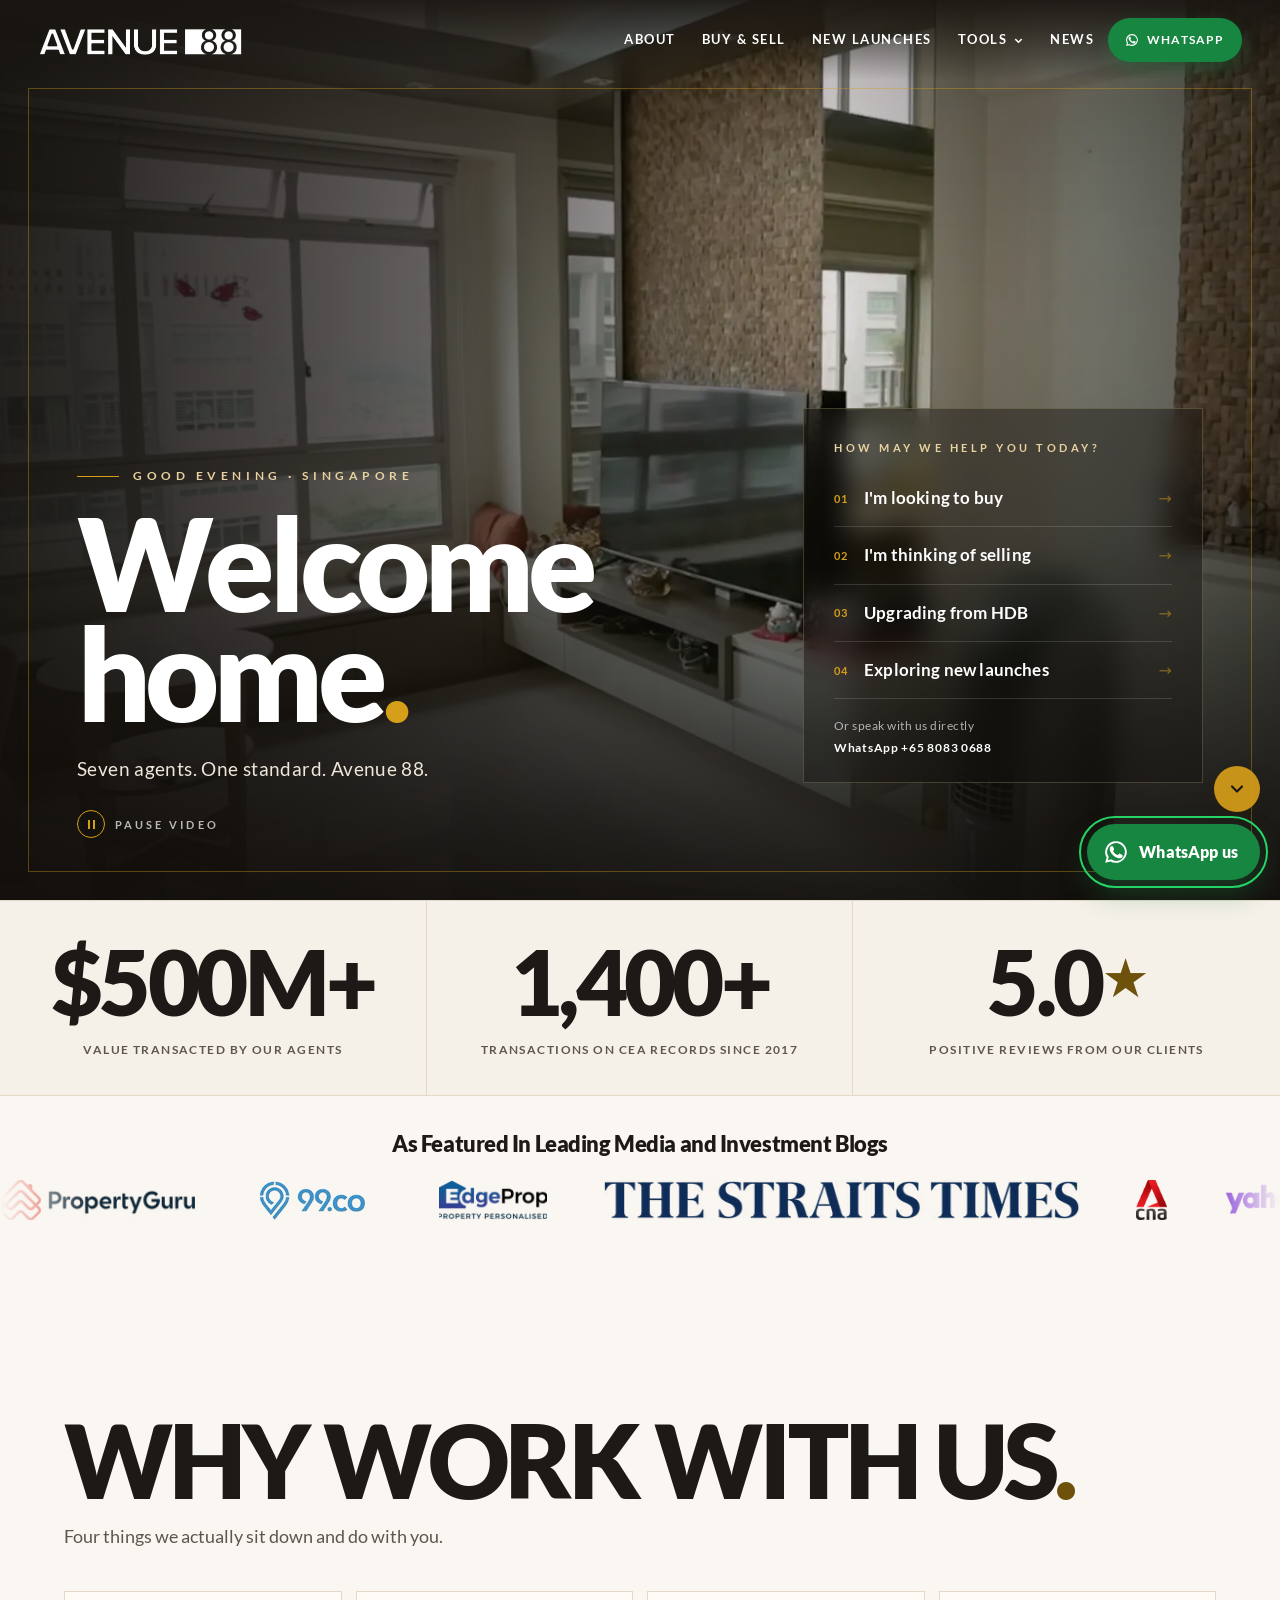
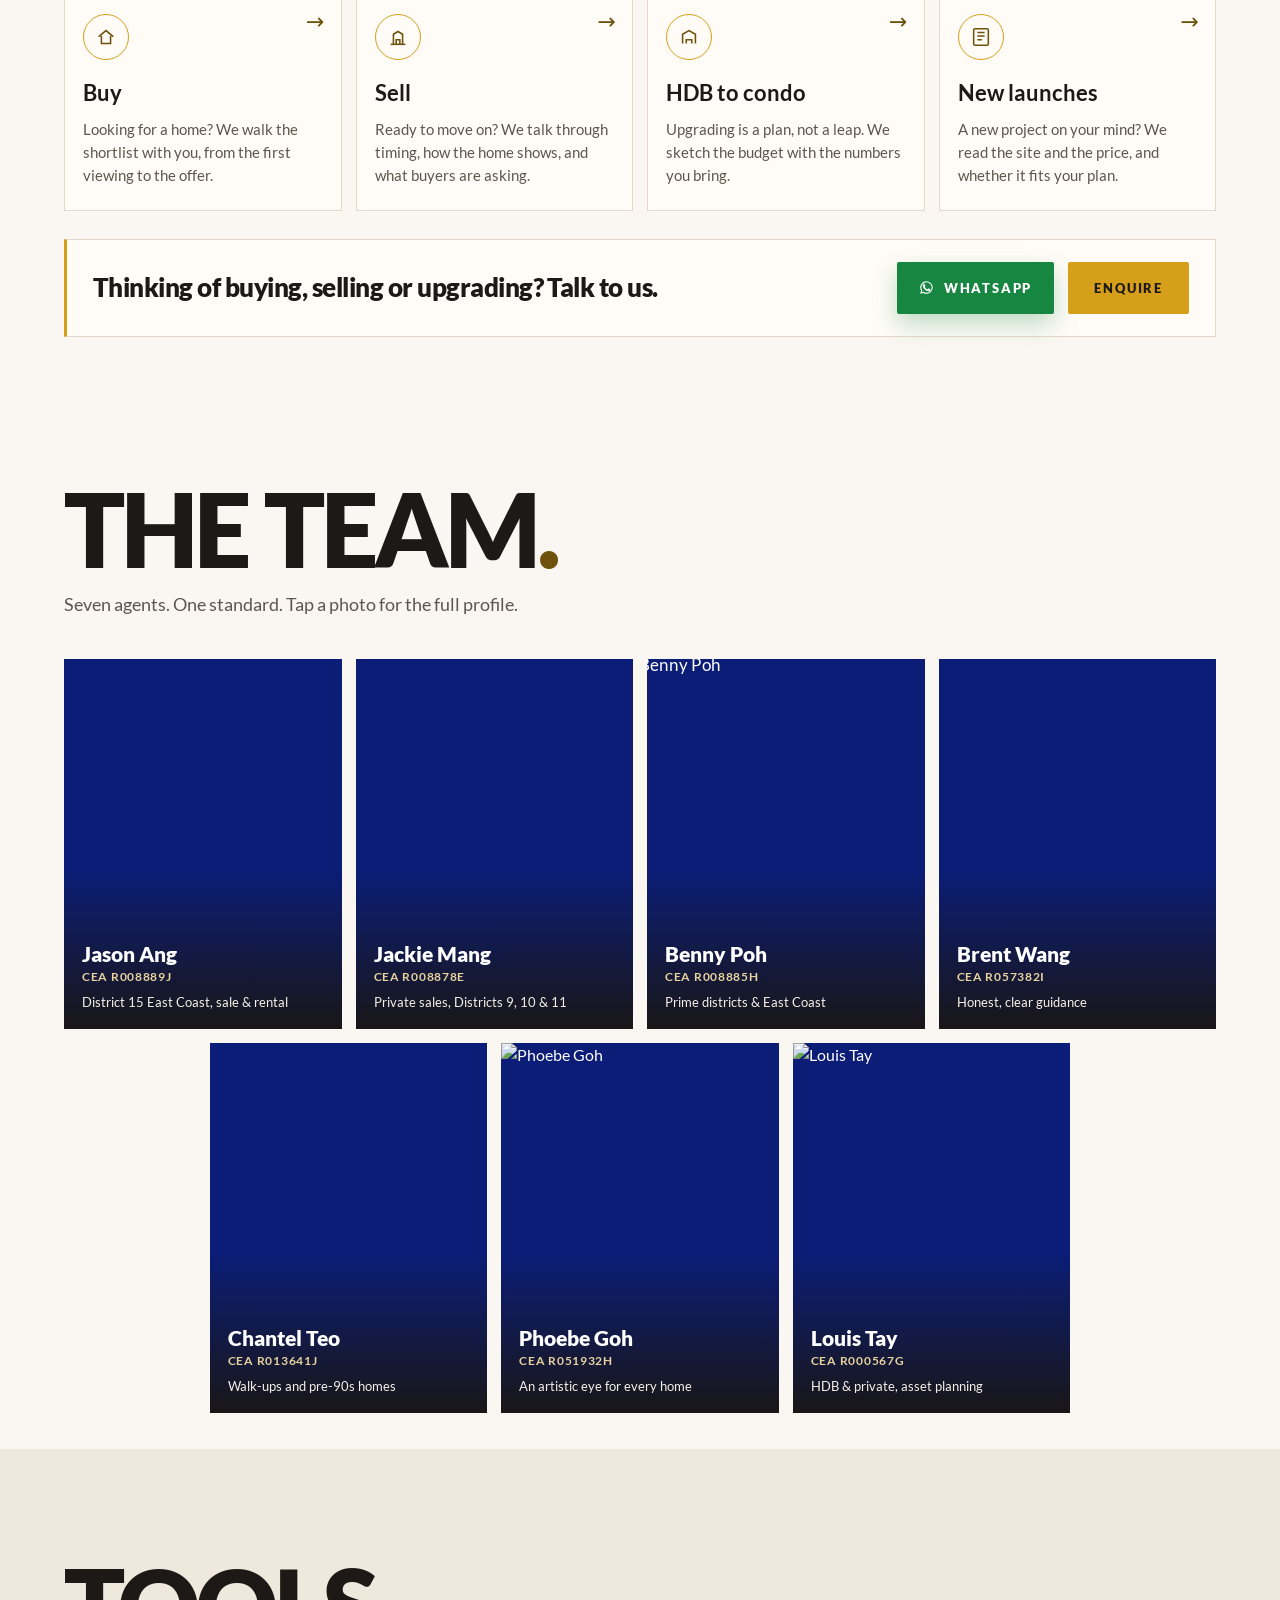
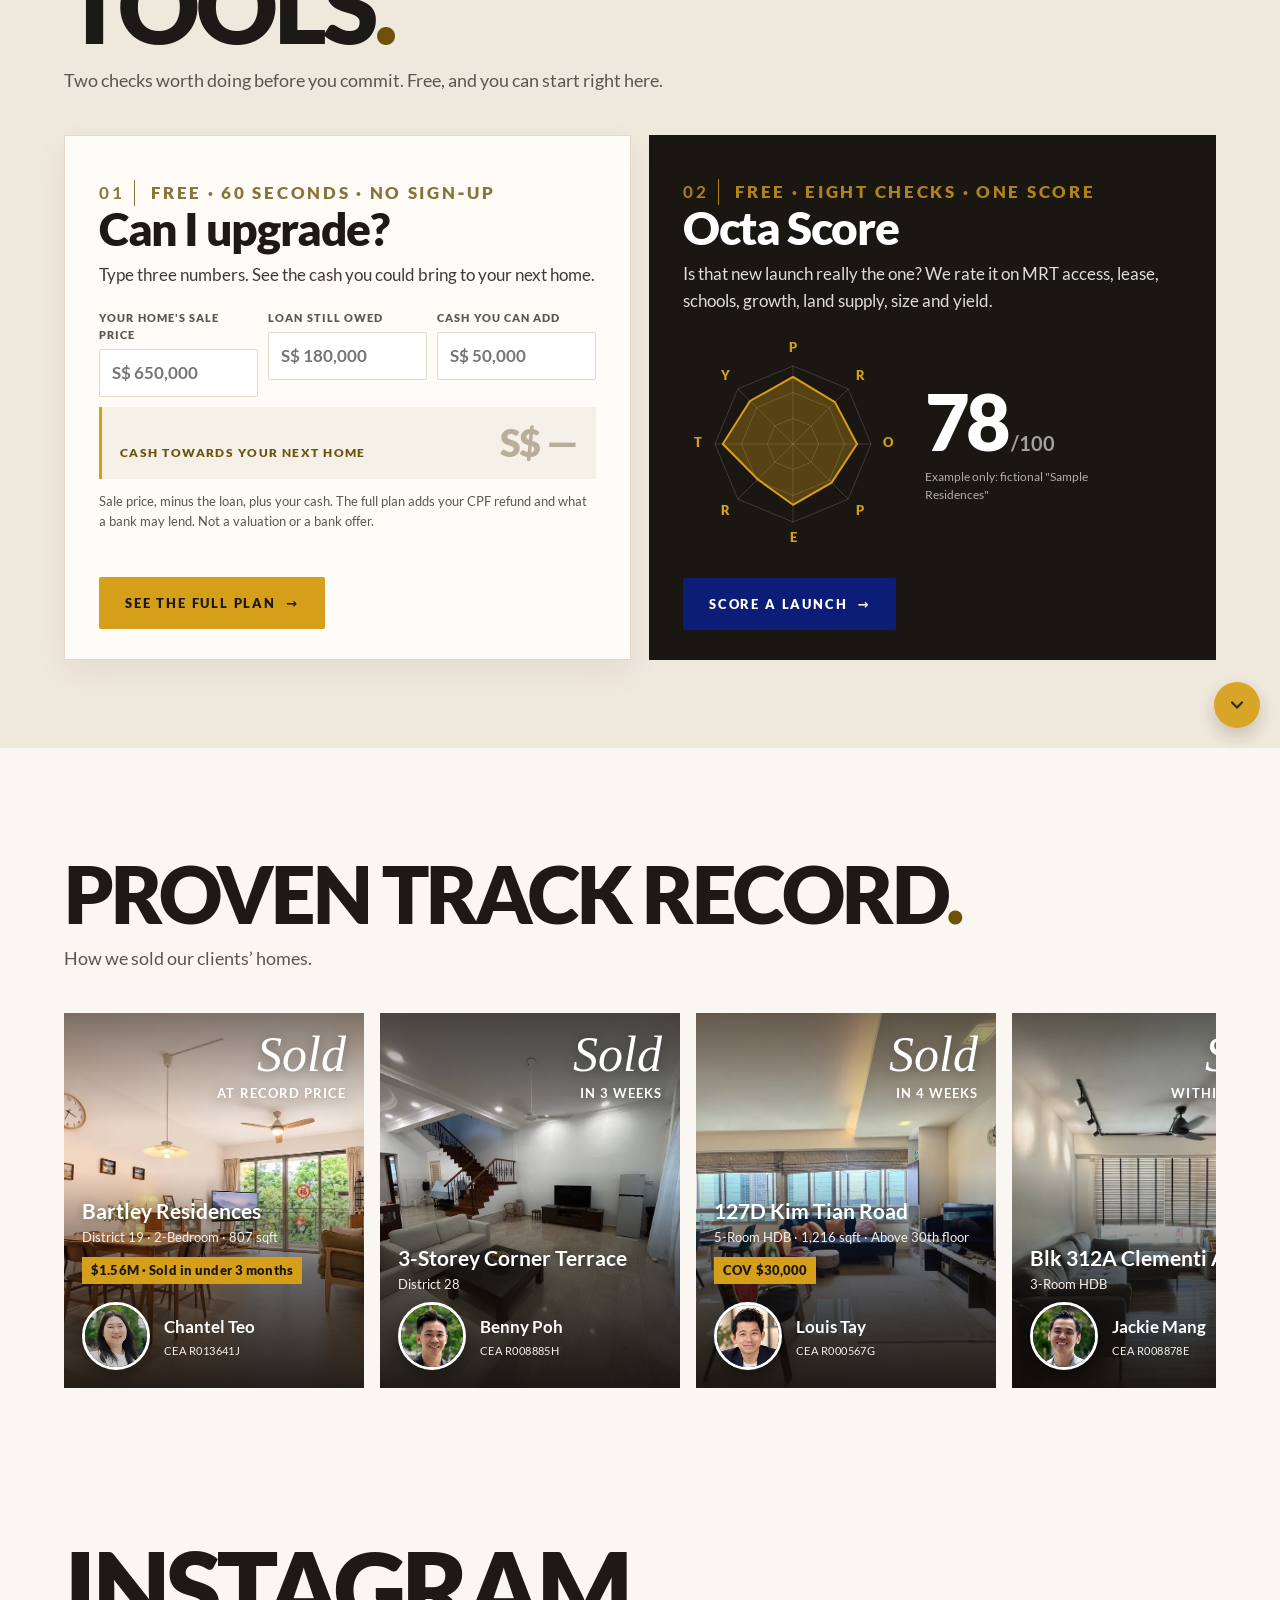
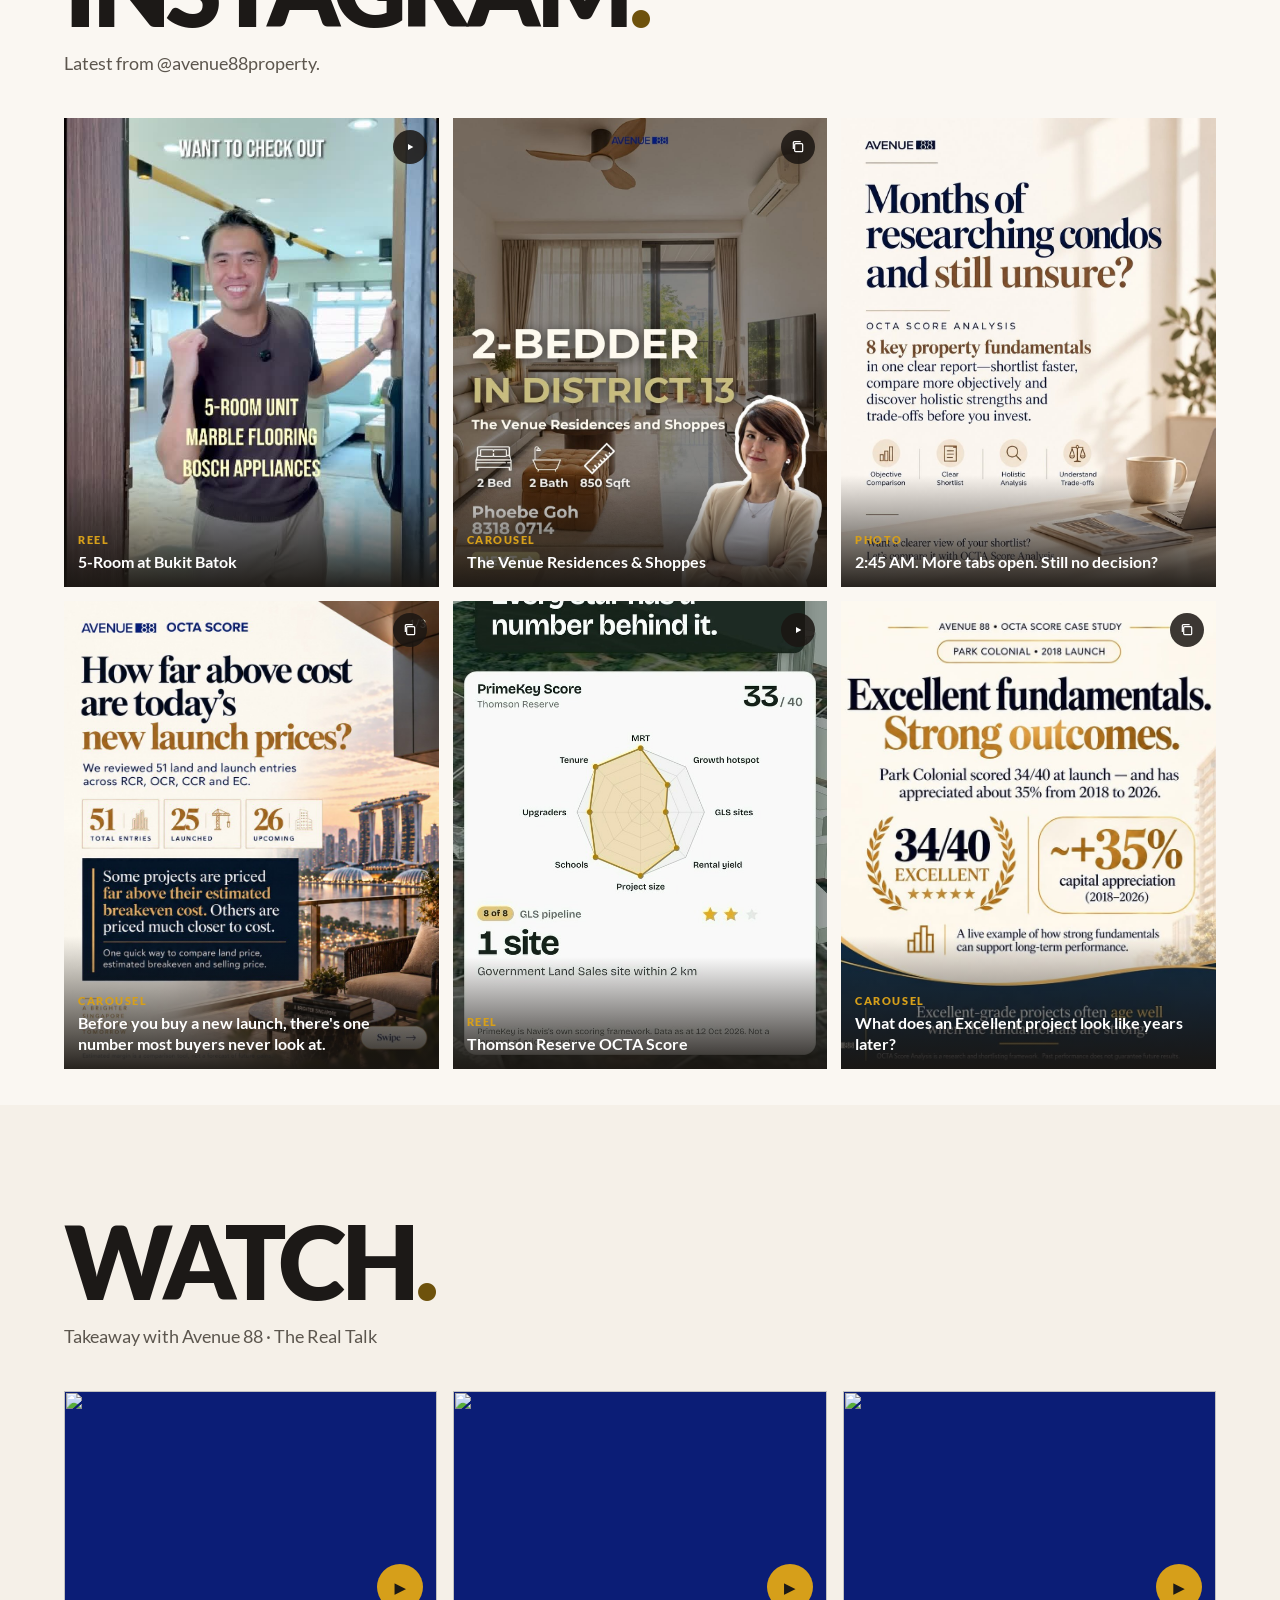
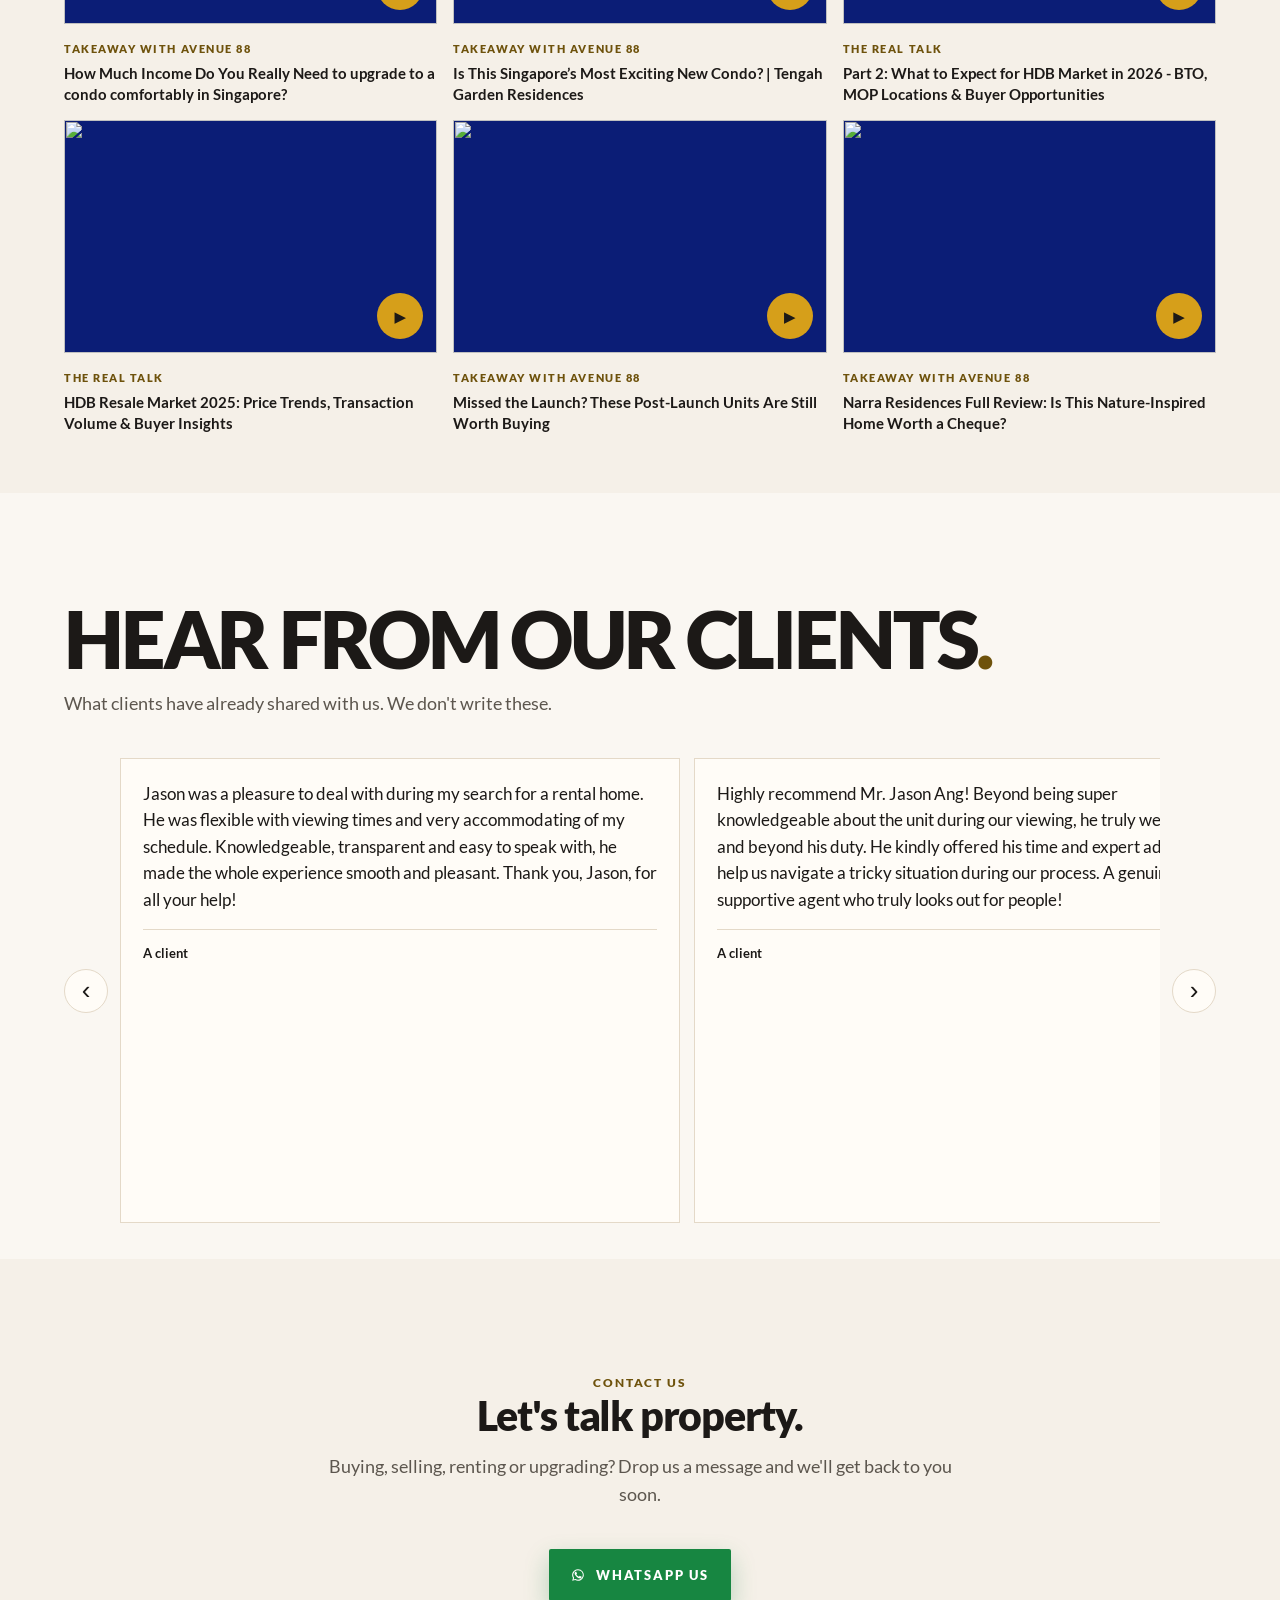
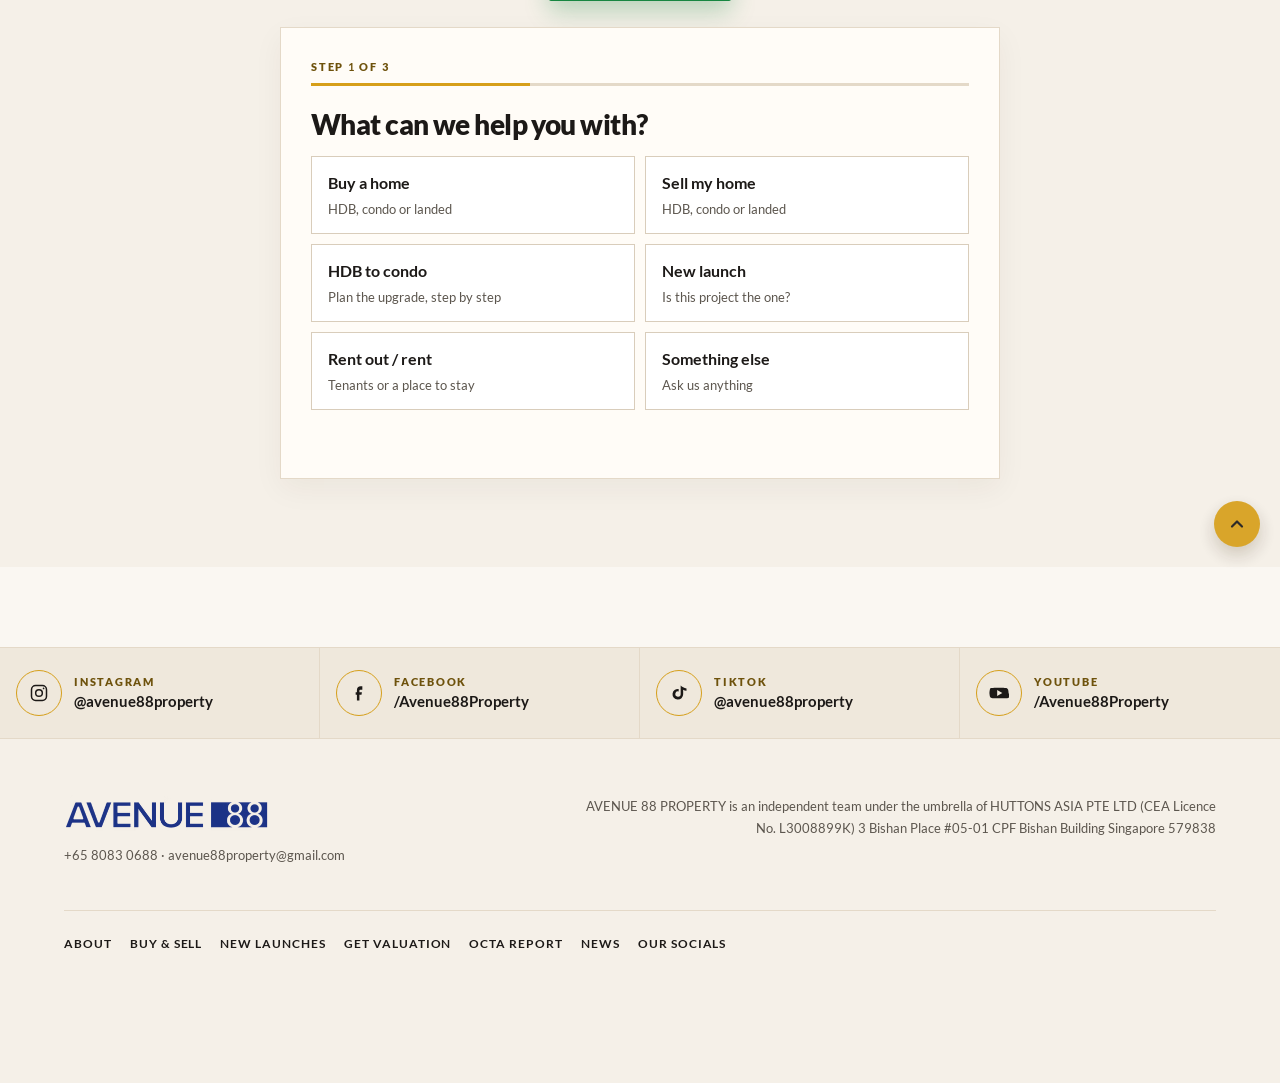
==== commit 3a108eb1: "Face-cropped agent photos; three section arrows per page - New square face crops in images/agents/fa" ====
--- a/index.html
+++ b/index.html
@@ -32,7 +32,7 @@
 </div>
 <button class="arrival-skip" type="button" tabindex="-1">Skip</button>
 </div>
-<section class="lobby" id="lobby" aria-label="Welcome">
+<section class="lobby" id="lobby" aria-label="Welcome" data-nx>
 <div class="lobby-stage">
 <video class="lobby-video" id="lobby-video" autoplay muted loop playsinline preload="auto" poster="img/hero-poster.webp" aria-label="An Avenue 88 agent opens the door and welcomes you into a Singapore home">
 <source src="assets/video/hero-540.mp4" type="video/mp4" media="(max-width: 900px)">
@@ -118,7 +118,7 @@
 <a class="ag" href="about.html#louis-tay"><img src="images/agents/louis-tay.jpg" alt="Louis Tay" loading="lazy"><div class="cap"><h3 class="nm">Louis Tay</h3><span class="cea">CEA R000567G</span><p>HDB &amp; private, asset planning</p></div></a>
 </div>
 </section>
-<section id="tools" class="sec">
+<section id="tools" class="sec" data-nx>
 <h2>TOOLS<span>.</span></h2>
 <p class="lead">Two checks worth doing before you commit. Free, and you can start right here.</p>
 <div class="tools tools-v2">
@@ -258,8 +258,8 @@
 <script src="js/arrival.js" defer></script>
 <script src="js/home-extras.js" defer></script>
 <script src="js/lead.js" defer></script>
-<script src="js/track.js?v=20261121" defer></script>
+<script src="js/track.js?v=20261121b" defer></script>
 <script src="js/home.js?v=20261121b" defer></script>
-<script src="js/next-section.js?v=20261115c" defer></script>
+<script src="js/next-section.js?v=20261121" defer></script>
 </body>
 </html>
--- a/css/home.css
+++ b/css/home.css
@@ -162,3 +162,4 @@
  .lf-type:has(> :nth-child(4)){grid-template-columns:1fr 1fr}
  .lf-tile-sm span{padding:12px 8px;font-size:14px}
 }
+.tr-agent img{object-position:50% 50%}
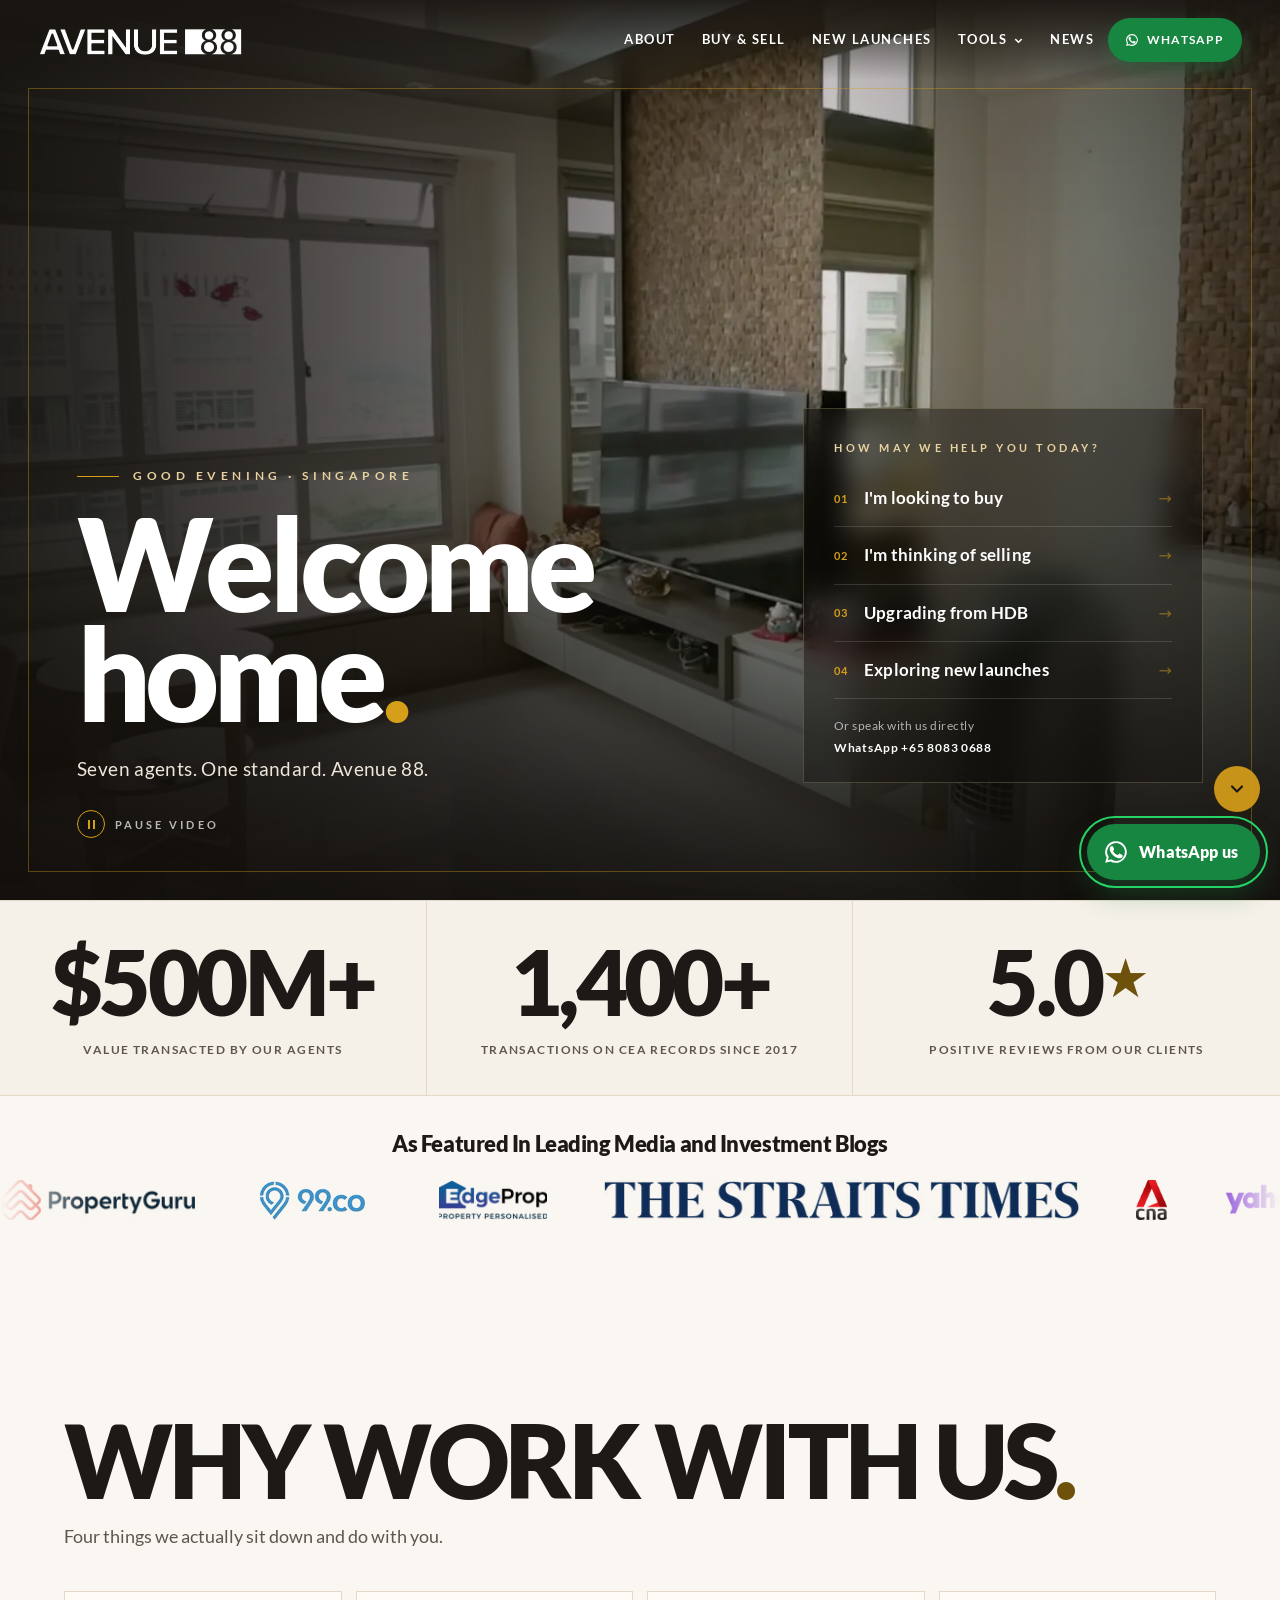
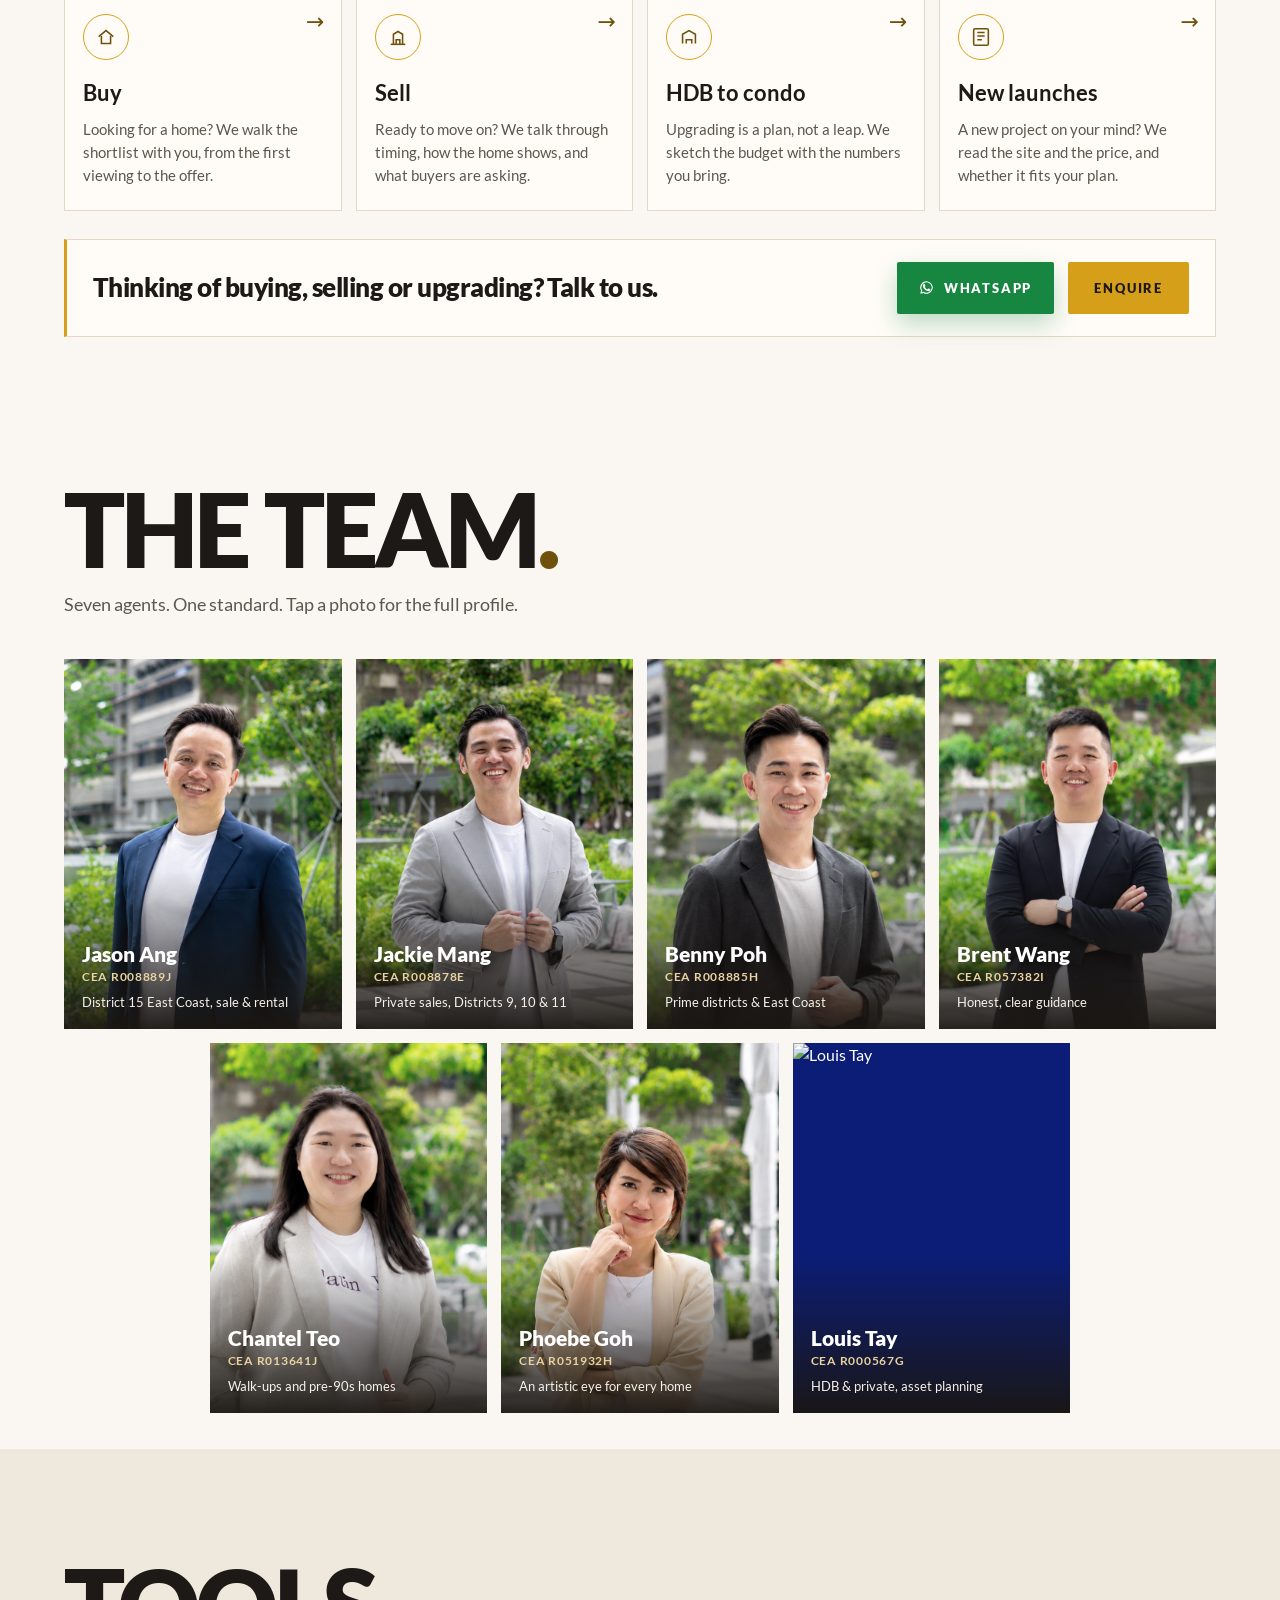
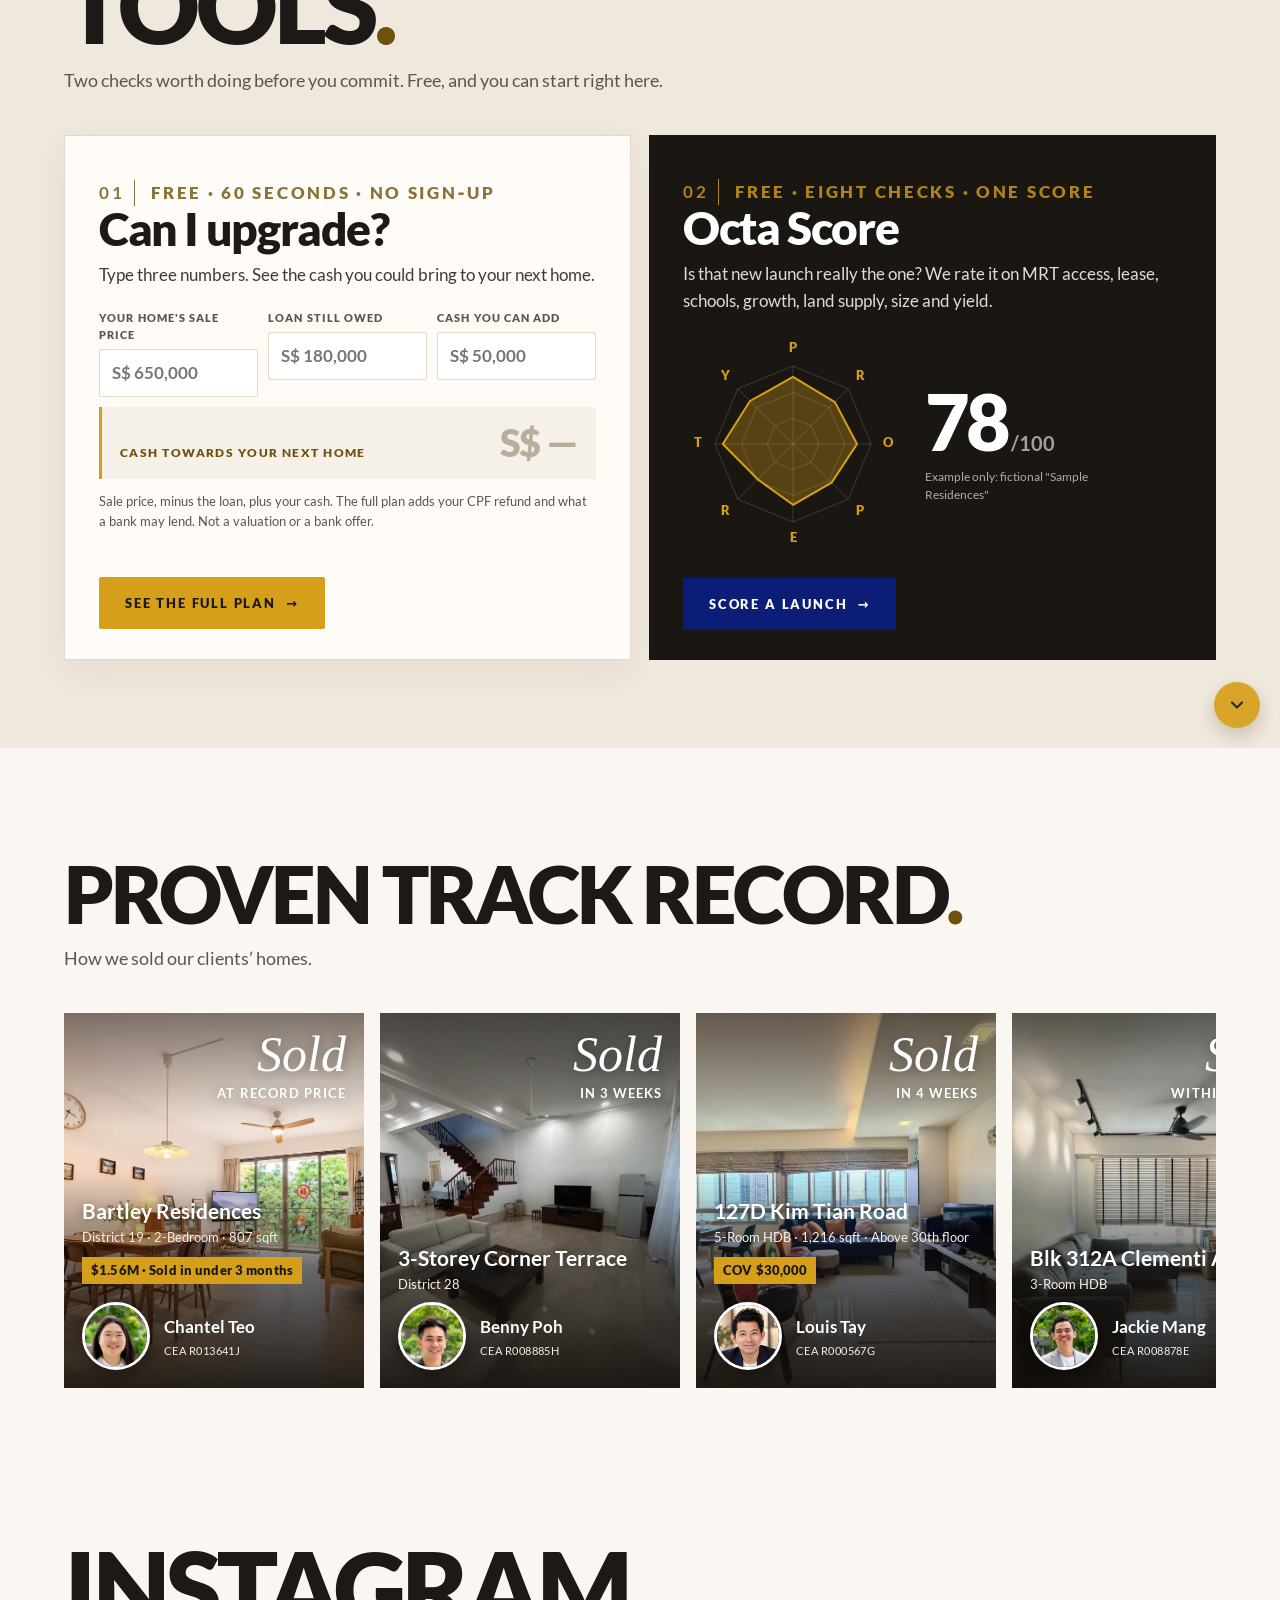
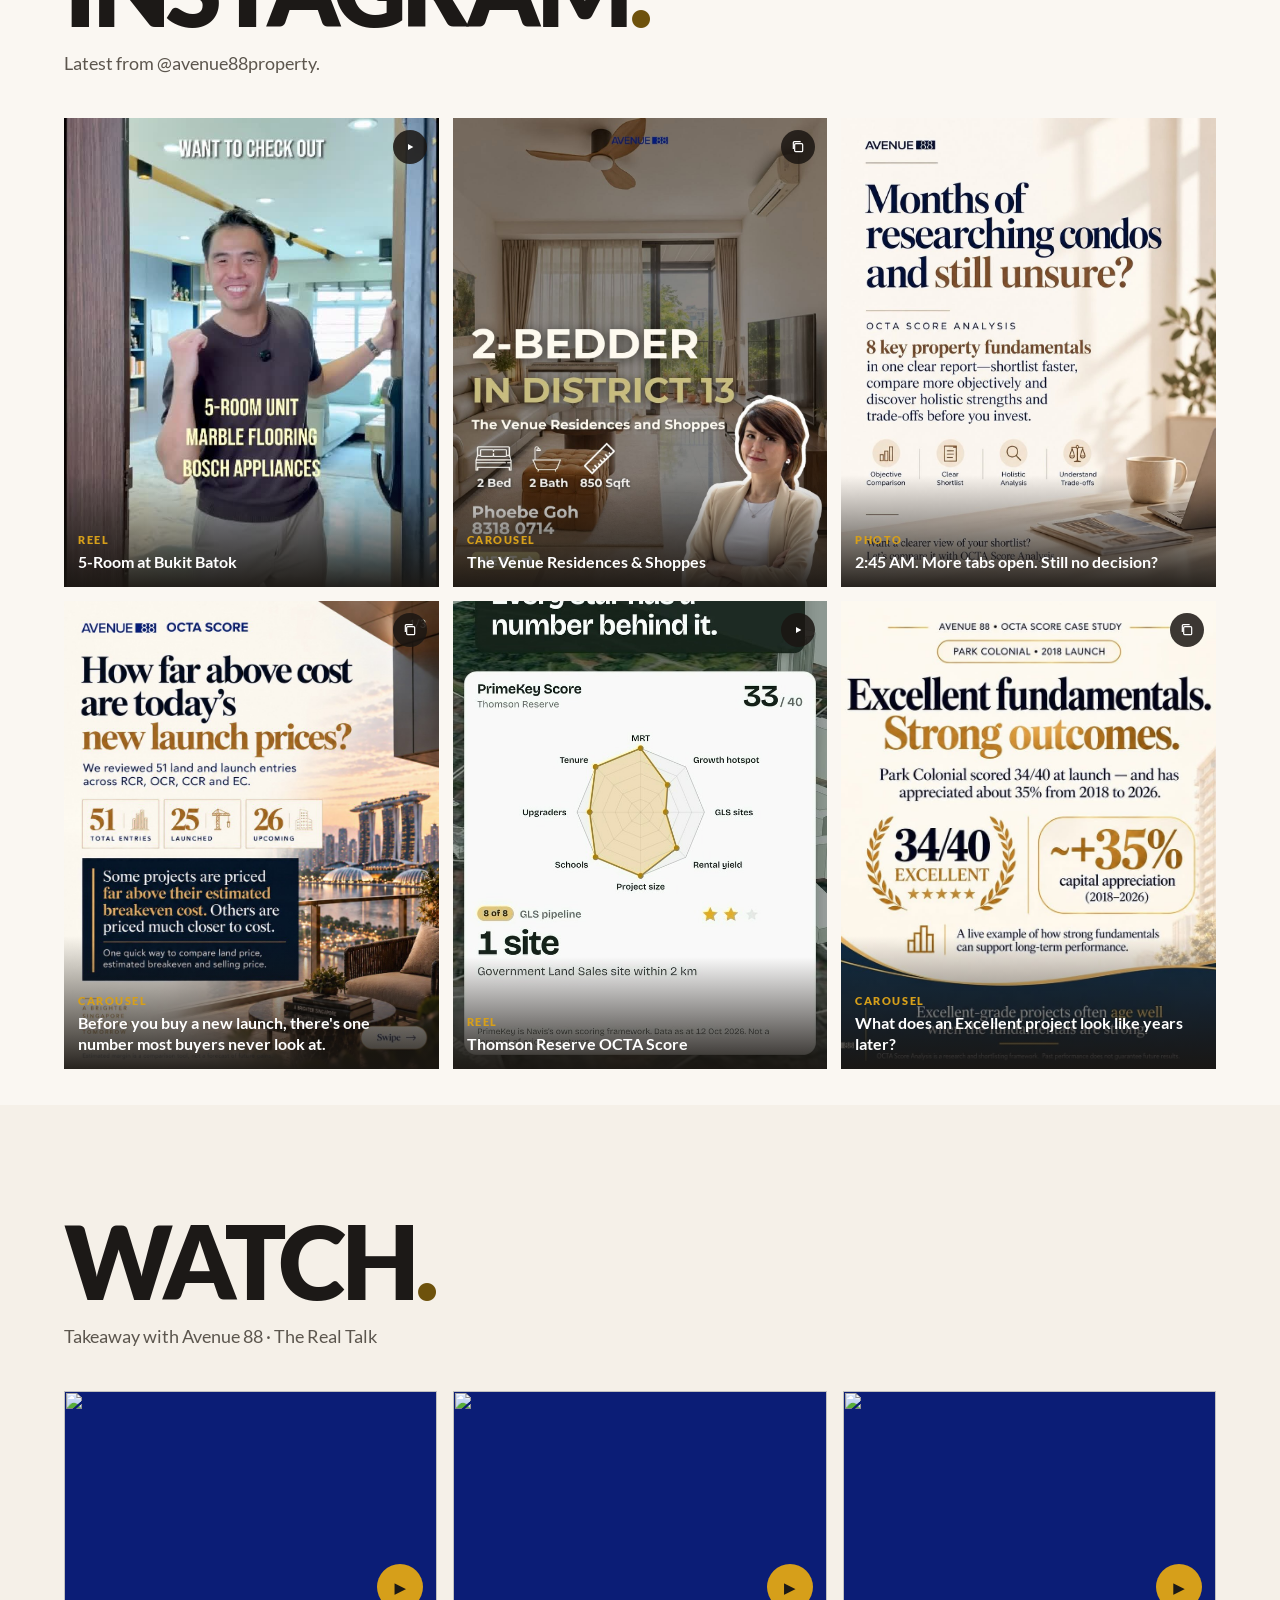
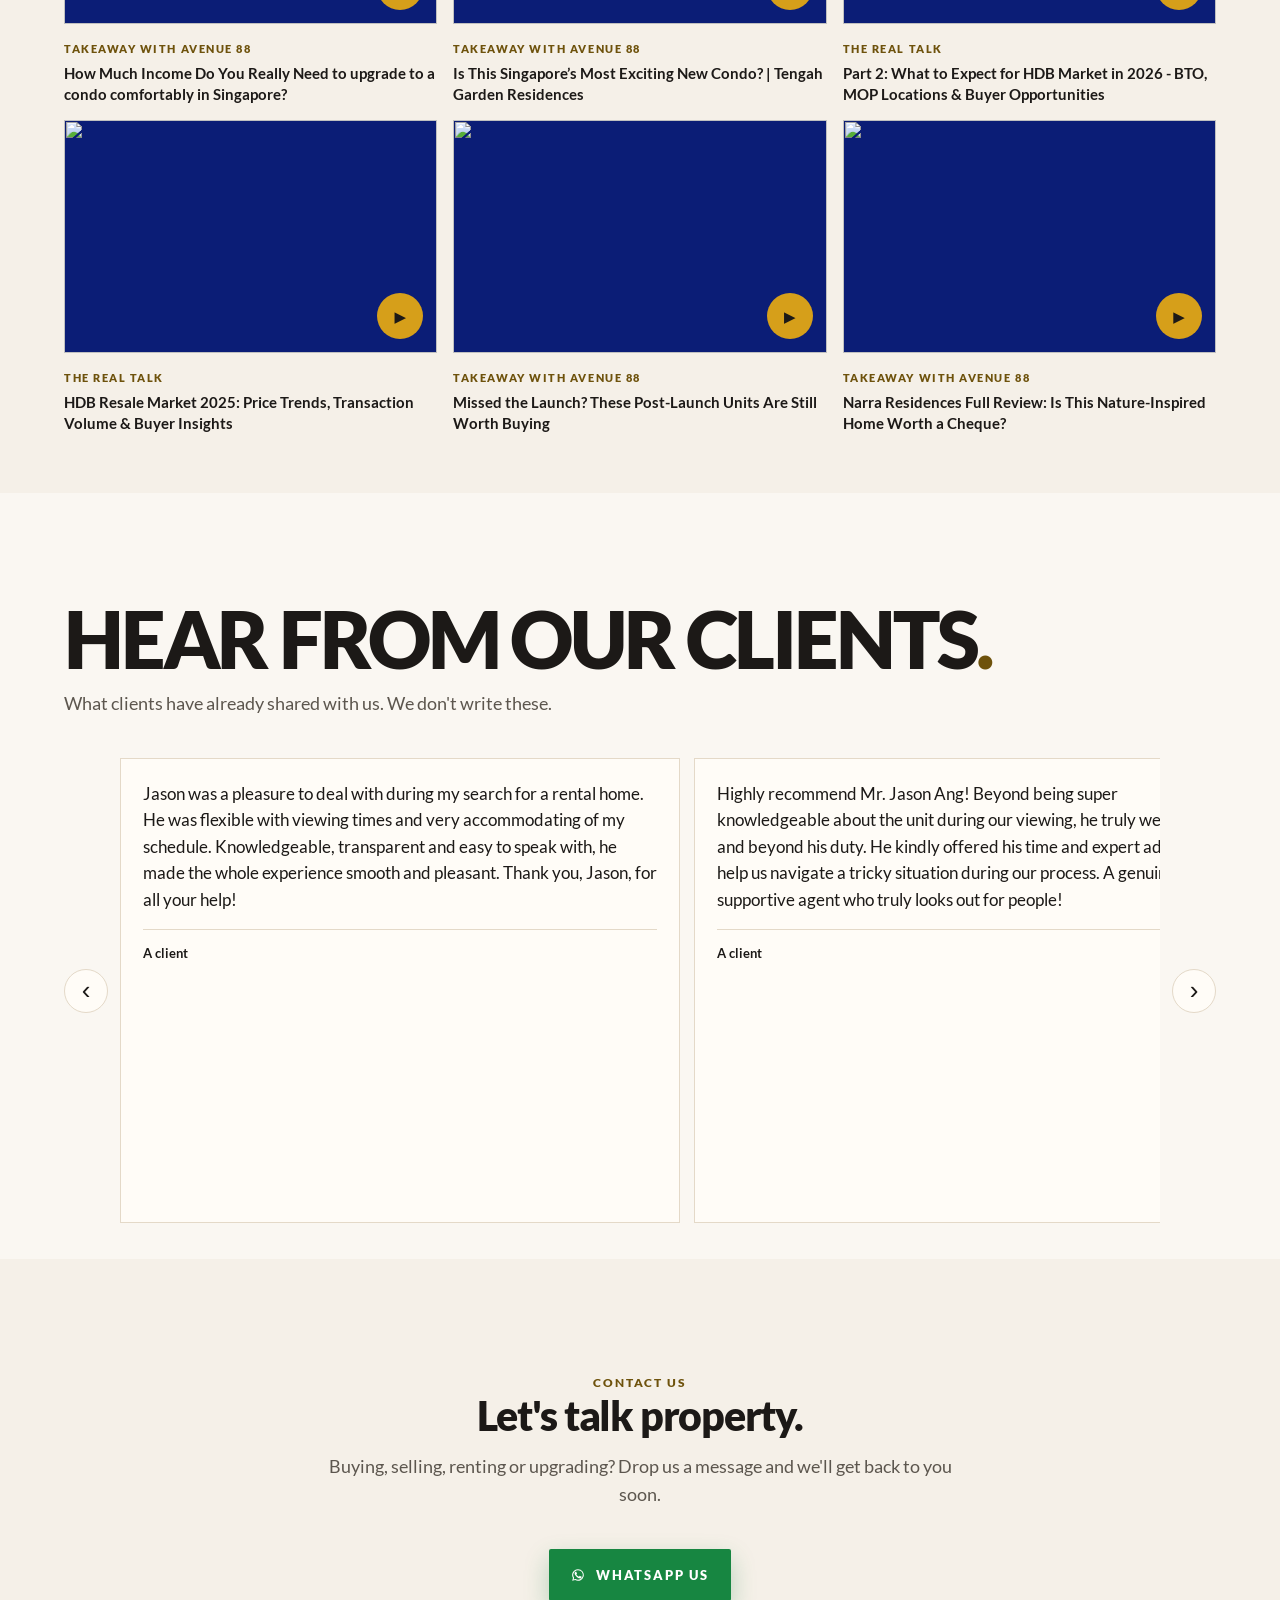
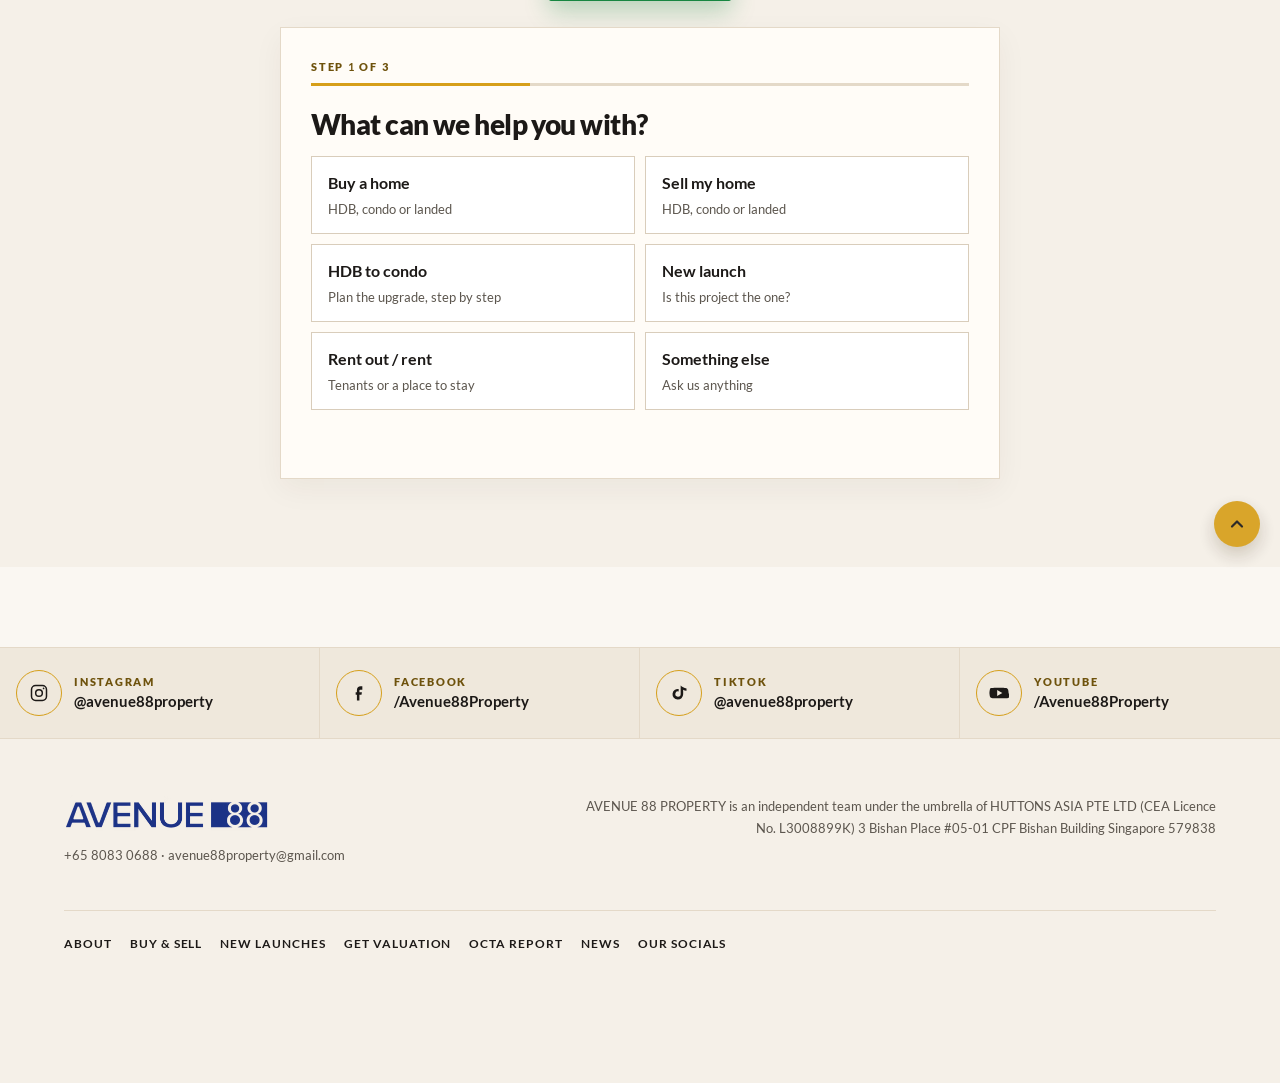
==== commit 35475d4c: "Sharper agent photos for six agents Replaces the photos of Jason Ang, Jackie Mang, Benny Poh, Brent " ====
--- a/index.html
+++ b/index.html
@@ -109,12 +109,12 @@
 <h2>THE TEAM<span>.</span></h2>
 <p class="lead">Seven agents. One standard. Tap a photo for the full profile.</p>
 <div class="team-photos team-full" tabindex="0">
-<a class="ag" href="about.html#jason-ang"><img src="images/agents/jason-ang.jpg" alt="Jason Ang" loading="lazy"><div class="cap"><h3 class="nm">Jason Ang</h3><span class="cea">CEA R008889J</span><p>District 15 East Coast, sale &amp; rental</p></div></a>
-<a class="ag" href="about.html#jackie-mang"><img src="images/agents/jackie-mang.jpg" alt="Jackie Mang" loading="lazy"><div class="cap"><h3 class="nm">Jackie Mang</h3><span class="cea">CEA R008878E</span><p>Private sales, Districts 9, 10 &amp; 11</p></div></a>
-<a class="ag" href="about.html#benny-poh"><img src="images/agents/benny-poh.jpg" alt="Benny Poh" loading="lazy"><div class="cap"><h3 class="nm">Benny Poh</h3><span class="cea">CEA R008885H</span><p>Prime districts &amp; East Coast</p></div></a>
-<a class="ag" href="about.html#brent-wang"><img src="images/agents/brent-wang.jpg" alt="Brent Wang" loading="lazy"><div class="cap"><h3 class="nm">Brent Wang</h3><span class="cea">CEA R057382I</span><p>Honest, clear guidance</p></div></a>
-<a class="ag" href="about.html#chantel-teo"><img src="images/agents/chantel-teo.jpg" alt="Chantel Teo" loading="lazy"><div class="cap"><h3 class="nm">Chantel Teo</h3><span class="cea">CEA R013641J</span><p>Walk-ups and pre-90s homes</p></div></a>
-<a class="ag" href="about.html#phoebe-goh"><img src="images/agents/phoebe-goh.jpg" alt="Phoebe Goh" loading="lazy"><div class="cap"><h3 class="nm">Phoebe Goh</h3><span class="cea">CEA R051932H</span><p>An artistic eye for every home</p></div></a>
+<a class="ag" href="about.html#jason-ang"><img src="images/agents/jason-ang.jpg?v=20261121" alt="Jason Ang" loading="lazy"><div class="cap"><h3 class="nm">Jason Ang</h3><span class="cea">CEA R008889J</span><p>District 15 East Coast, sale &amp; rental</p></div></a>
+<a class="ag" href="about.html#jackie-mang"><img src="images/agents/jackie-mang.jpg?v=20261121" alt="Jackie Mang" loading="lazy"><div class="cap"><h3 class="nm">Jackie Mang</h3><span class="cea">CEA R008878E</span><p>Private sales, Districts 9, 10 &amp; 11</p></div></a>
+<a class="ag" href="about.html#benny-poh"><img src="images/agents/benny-poh.jpg?v=20261121" alt="Benny Poh" loading="lazy"><div class="cap"><h3 class="nm">Benny Poh</h3><span class="cea">CEA R008885H</span><p>Prime districts &amp; East Coast</p></div></a>
+<a class="ag" href="about.html#brent-wang"><img src="images/agents/brent-wang.jpg?v=20261121" alt="Brent Wang" loading="lazy"><div class="cap"><h3 class="nm">Brent Wang</h3><span class="cea">CEA R057382I</span><p>Honest, clear guidance</p></div></a>
+<a class="ag" href="about.html#chantel-teo"><img src="images/agents/chantel-teo.jpg?v=20261121" alt="Chantel Teo" loading="lazy"><div class="cap"><h3 class="nm">Chantel Teo</h3><span class="cea">CEA R013641J</span><p>Walk-ups and pre-90s homes</p></div></a>
+<a class="ag" href="about.html#phoebe-goh"><img src="images/agents/phoebe-goh.jpg?v=20261121" alt="Phoebe Goh" loading="lazy"><div class="cap"><h3 class="nm">Phoebe Goh</h3><span class="cea">CEA R051932H</span><p>An artistic eye for every home</p></div></a>
 <a class="ag" href="about.html#louis-tay"><img src="images/agents/louis-tay.jpg" alt="Louis Tay" loading="lazy"><div class="cap"><h3 class="nm">Louis Tay</h3><span class="cea">CEA R000567G</span><p>HDB &amp; private, asset planning</p></div></a>
 </div>
 </section>
@@ -258,7 +258,7 @@
 <script src="js/arrival.js" defer></script>
 <script src="js/home-extras.js" defer></script>
 <script src="js/lead.js" defer></script>
-<script src="js/track.js?v=20261121b" defer></script>
+<script src="js/track.js?v=20261121c" defer></script>
 <script src="js/home.js?v=20261121b" defer></script>
 <script src="js/next-section.js?v=20261121" defer></script>
 </body>
--- a/css/style.css
+++ b/css/style.css
@@ -281,12 +281,6 @@
 /* Team cards: consistent head height/size per portrait (zoom from source, no new pixels) */
 .ag img{transform:scale(var(--z,1));transform-origin:50% 30%}
 .ag:hover img{transform:scale(calc(var(--z,1) * 1.04))}
-.ag[href$="#jason-ang"] img{object-position:50% 50%;--z:1.37;transform-origin:92% 57%}
-.ag[href$="#jackie-mang"] img{object-position:50% 50%;--z:1.21;transform-origin:7% 32%}
-.ag[href$="#benny-poh"] img{object-position:50% 50%;--z:1.09;transform-origin:100% 24%}
-.ag[href$="#brent-wang"] img{object-position:50% 50%;--z:1.50;transform-origin:99% 100%}
-.ag[href$="#chantel-teo"] img{object-position:50% 50%;--z:1.41;transform-origin:23% 90%}
-.ag[href$="#phoebe-goh"] img{object-position:65% 50%;--z:1.00;transform-origin:50% 50%}
 .ag[href$="#louis-tay"] img{object-position:100% 50%;--z:1.00;transform-origin:50% 50%}
 .cap{padding:56px 16px 16px}.cap h3{line-height:1.2}
 .sec.nx-host,.section.nx-host,.page-hero.nx-host,.follow.nx-host{padding-bottom:88px}
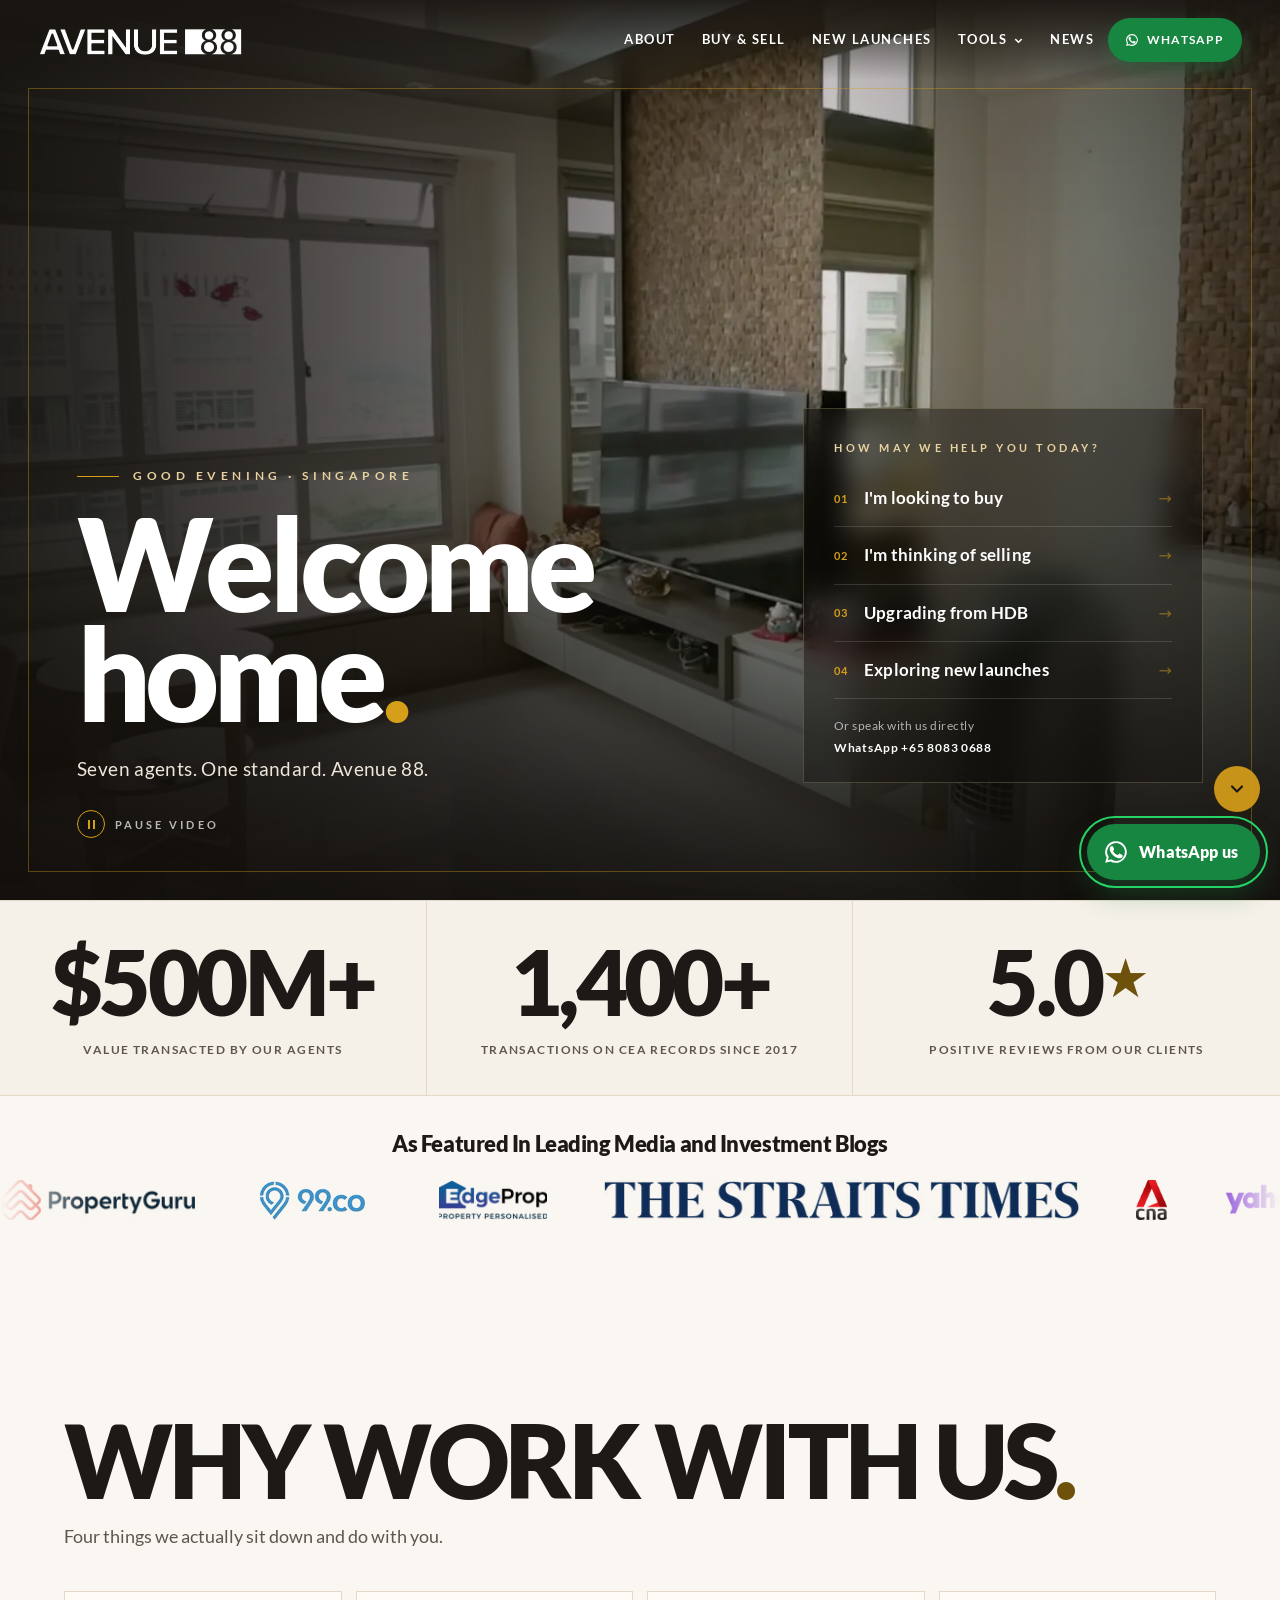
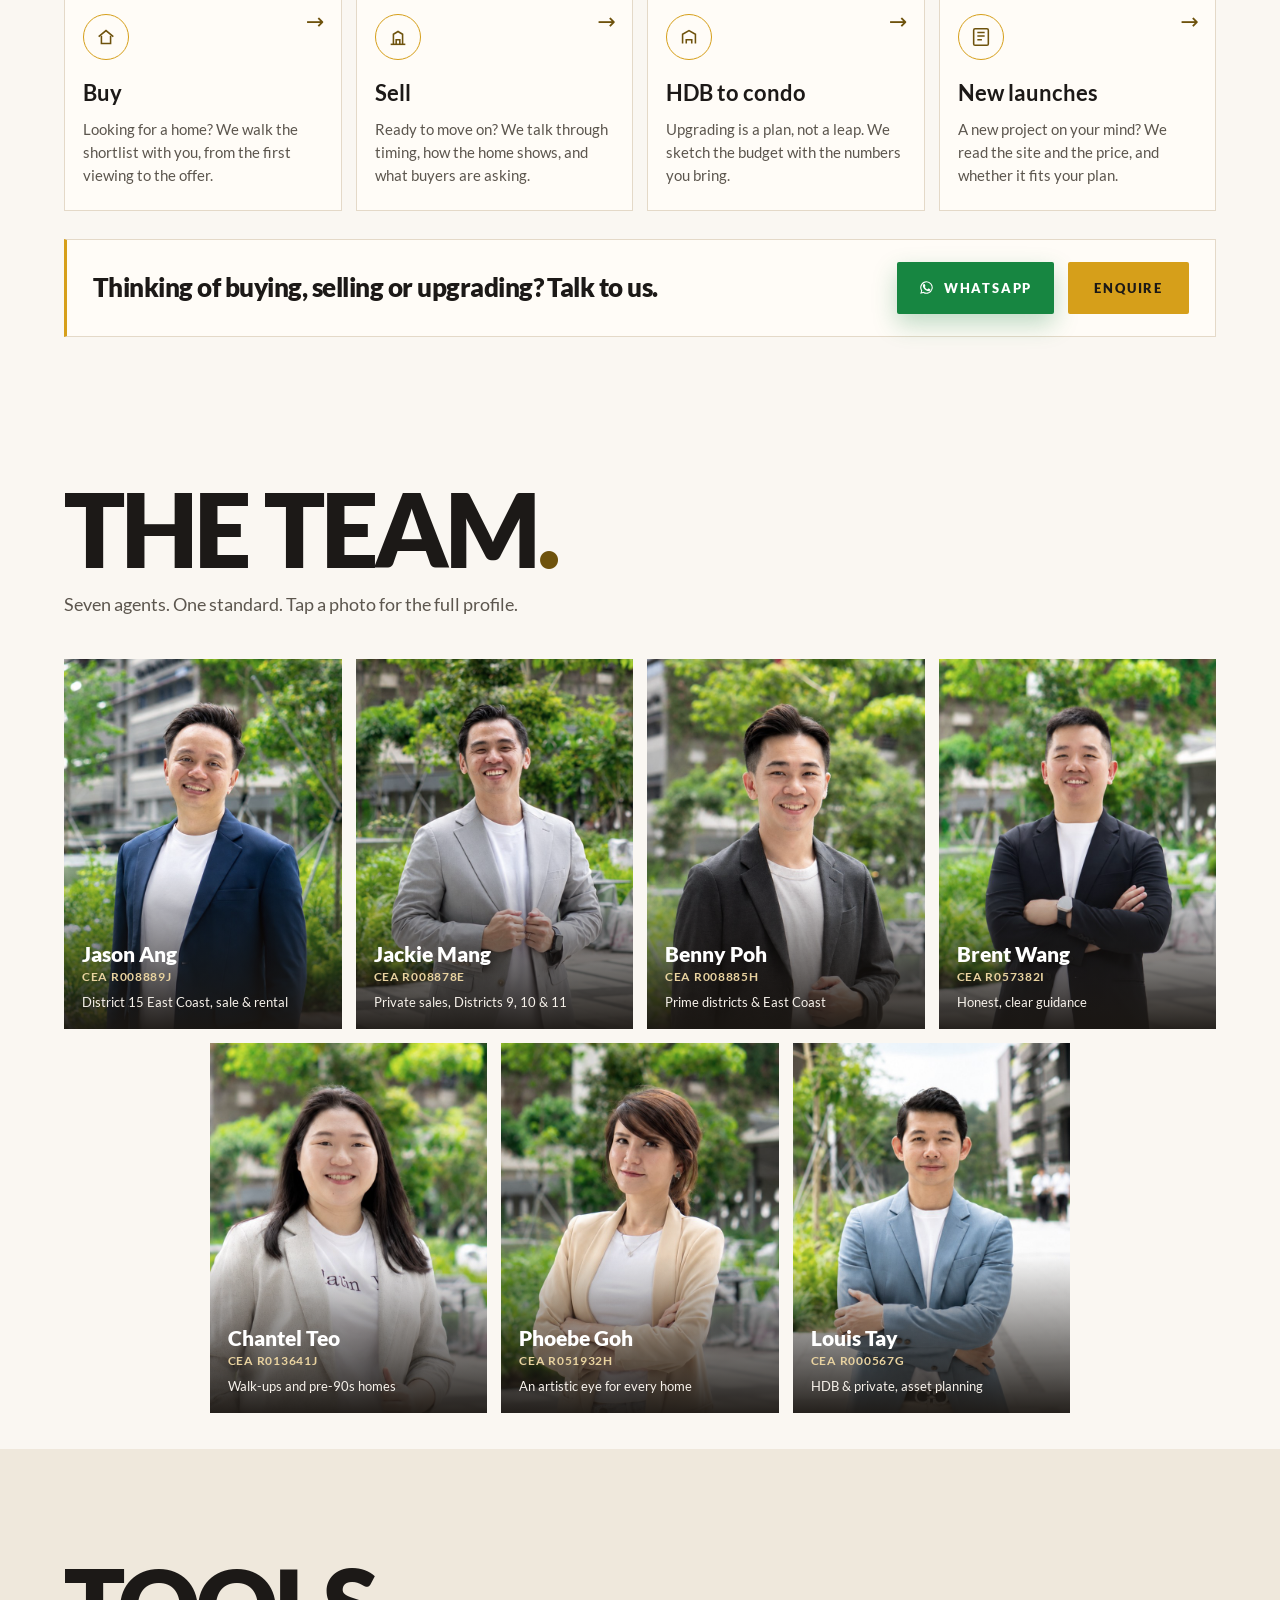
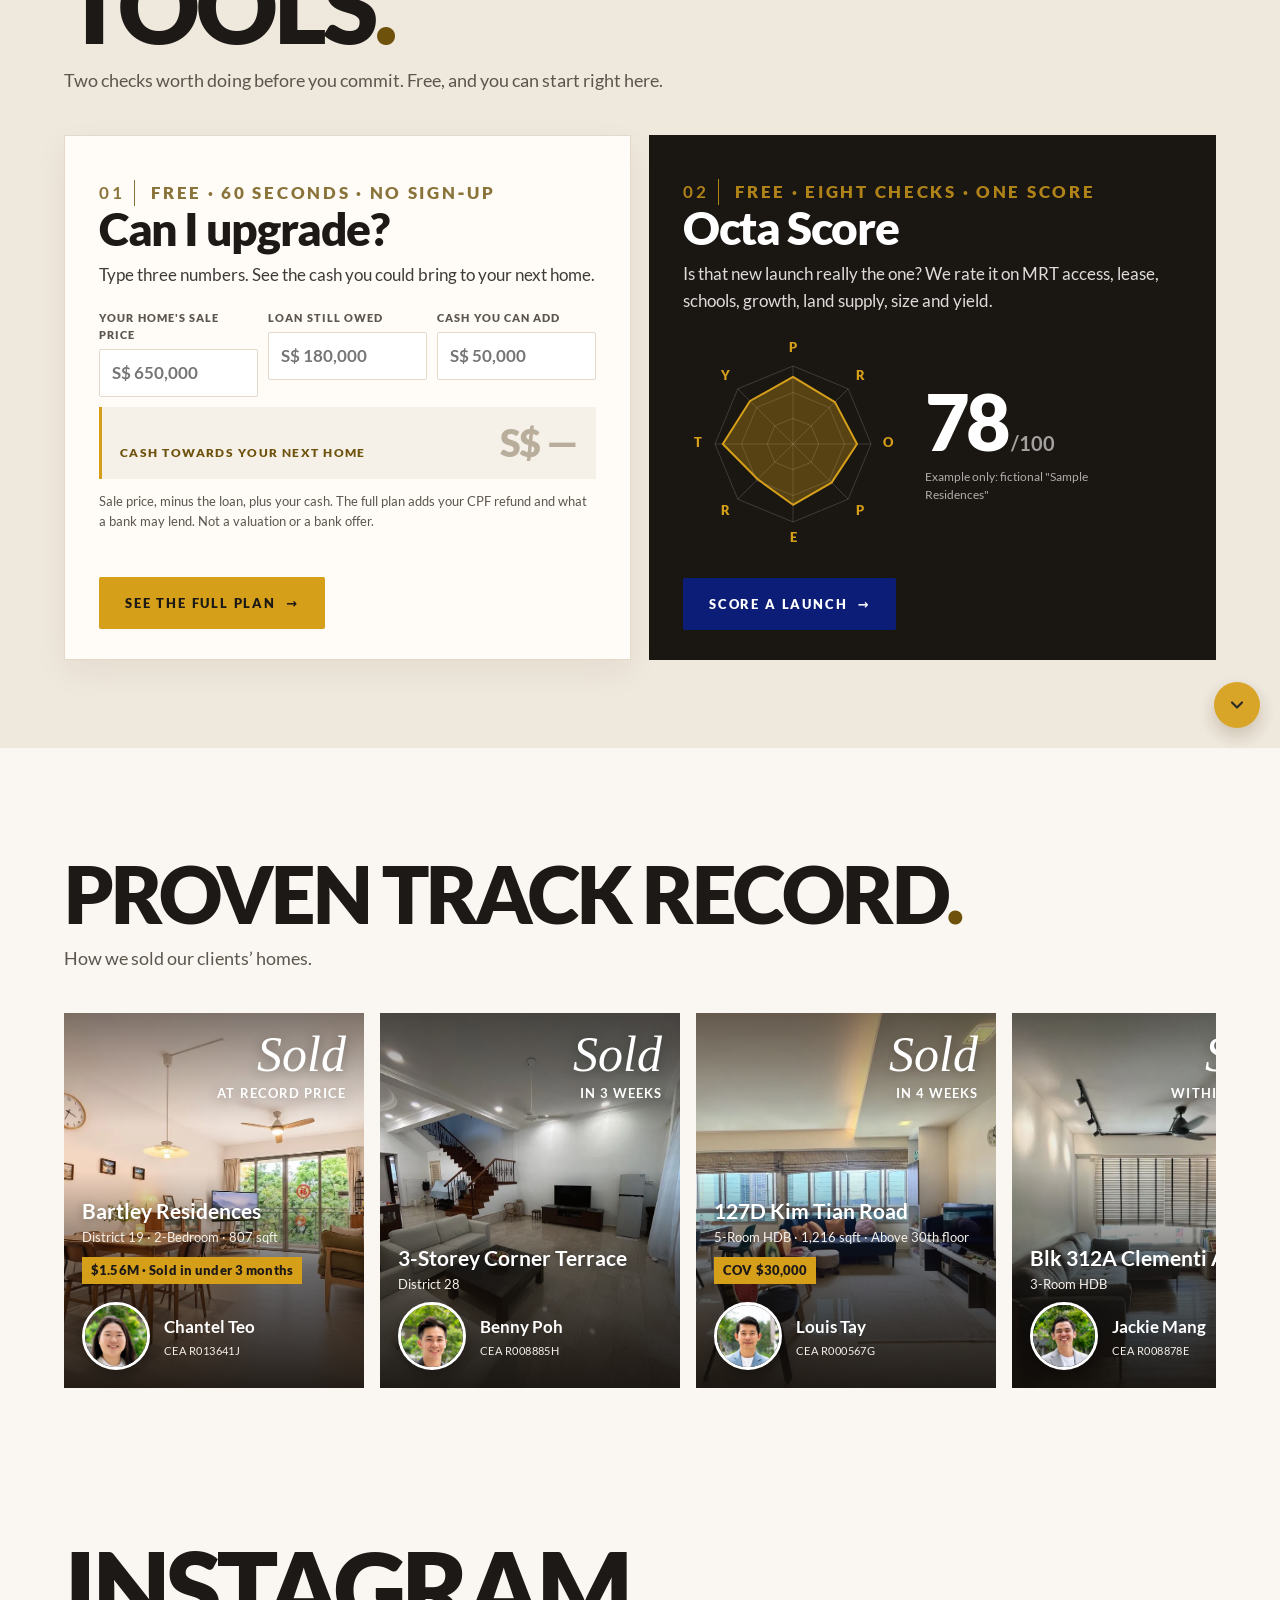
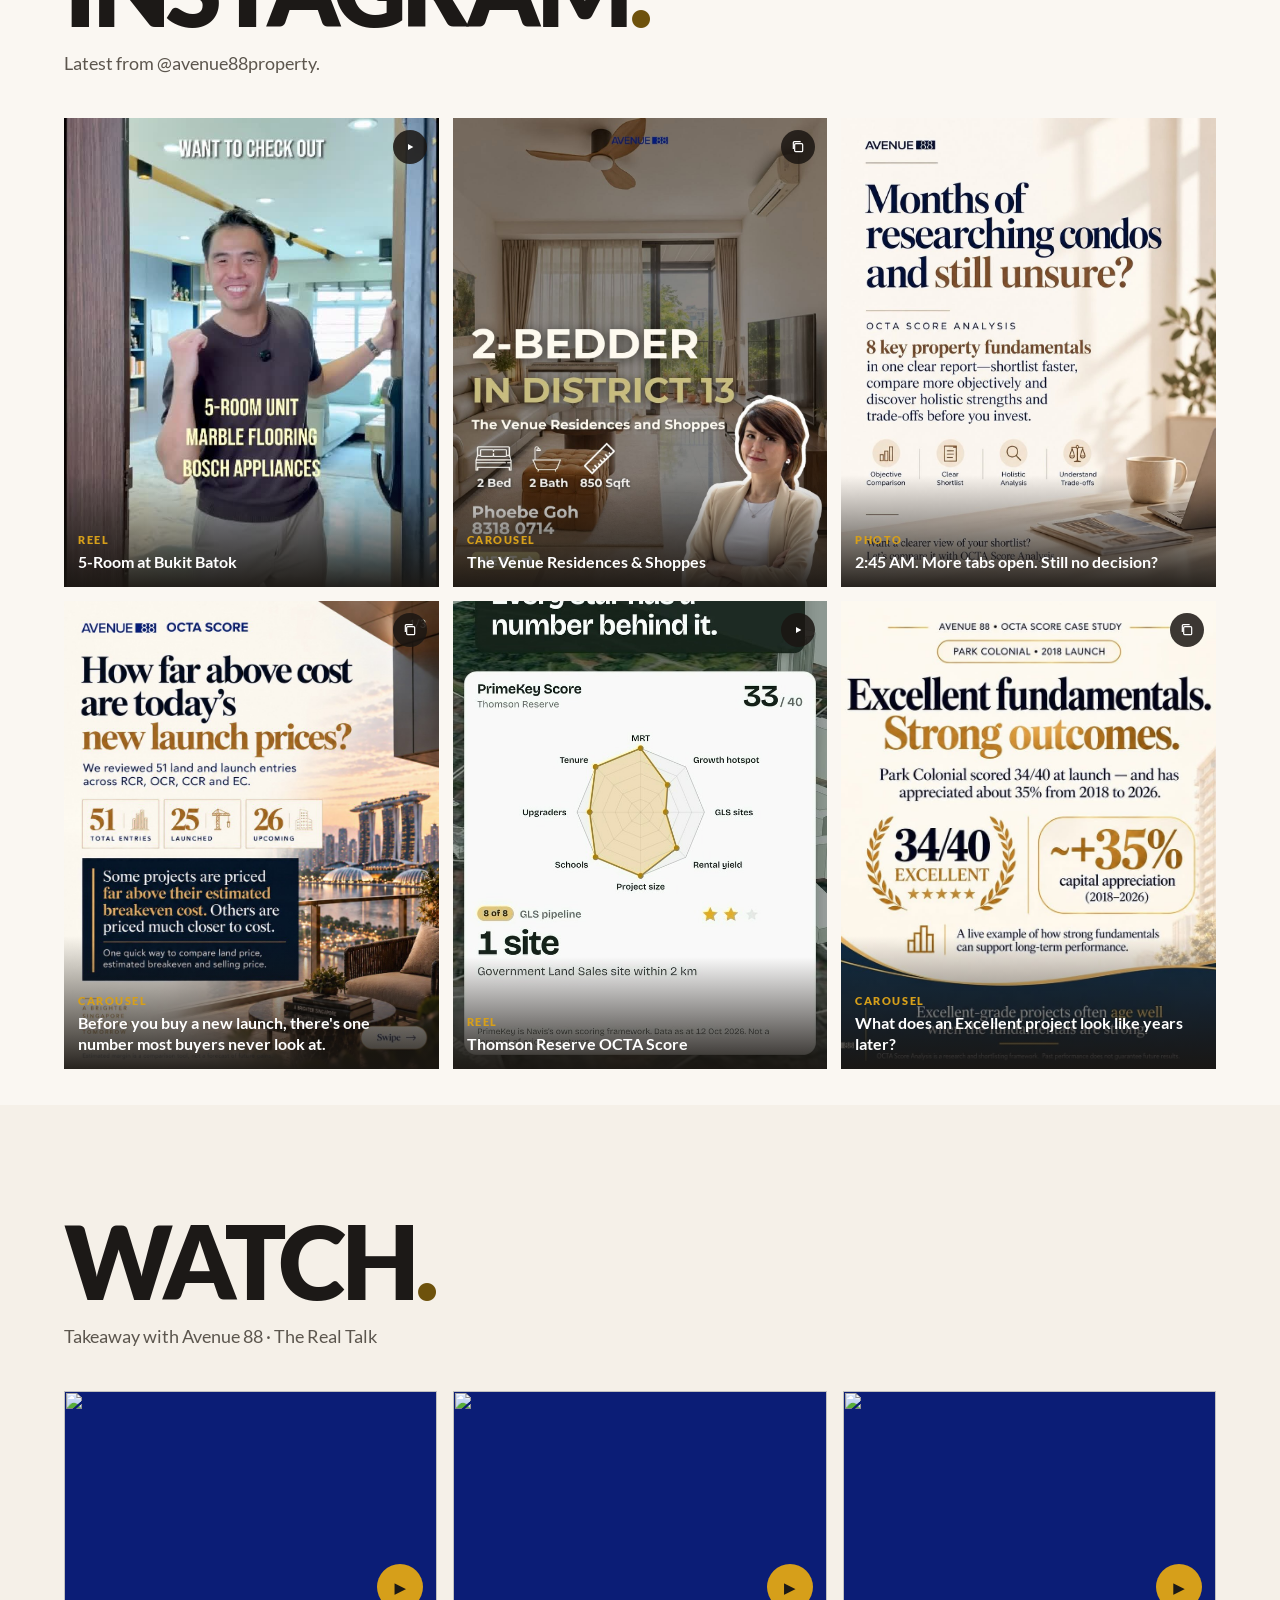
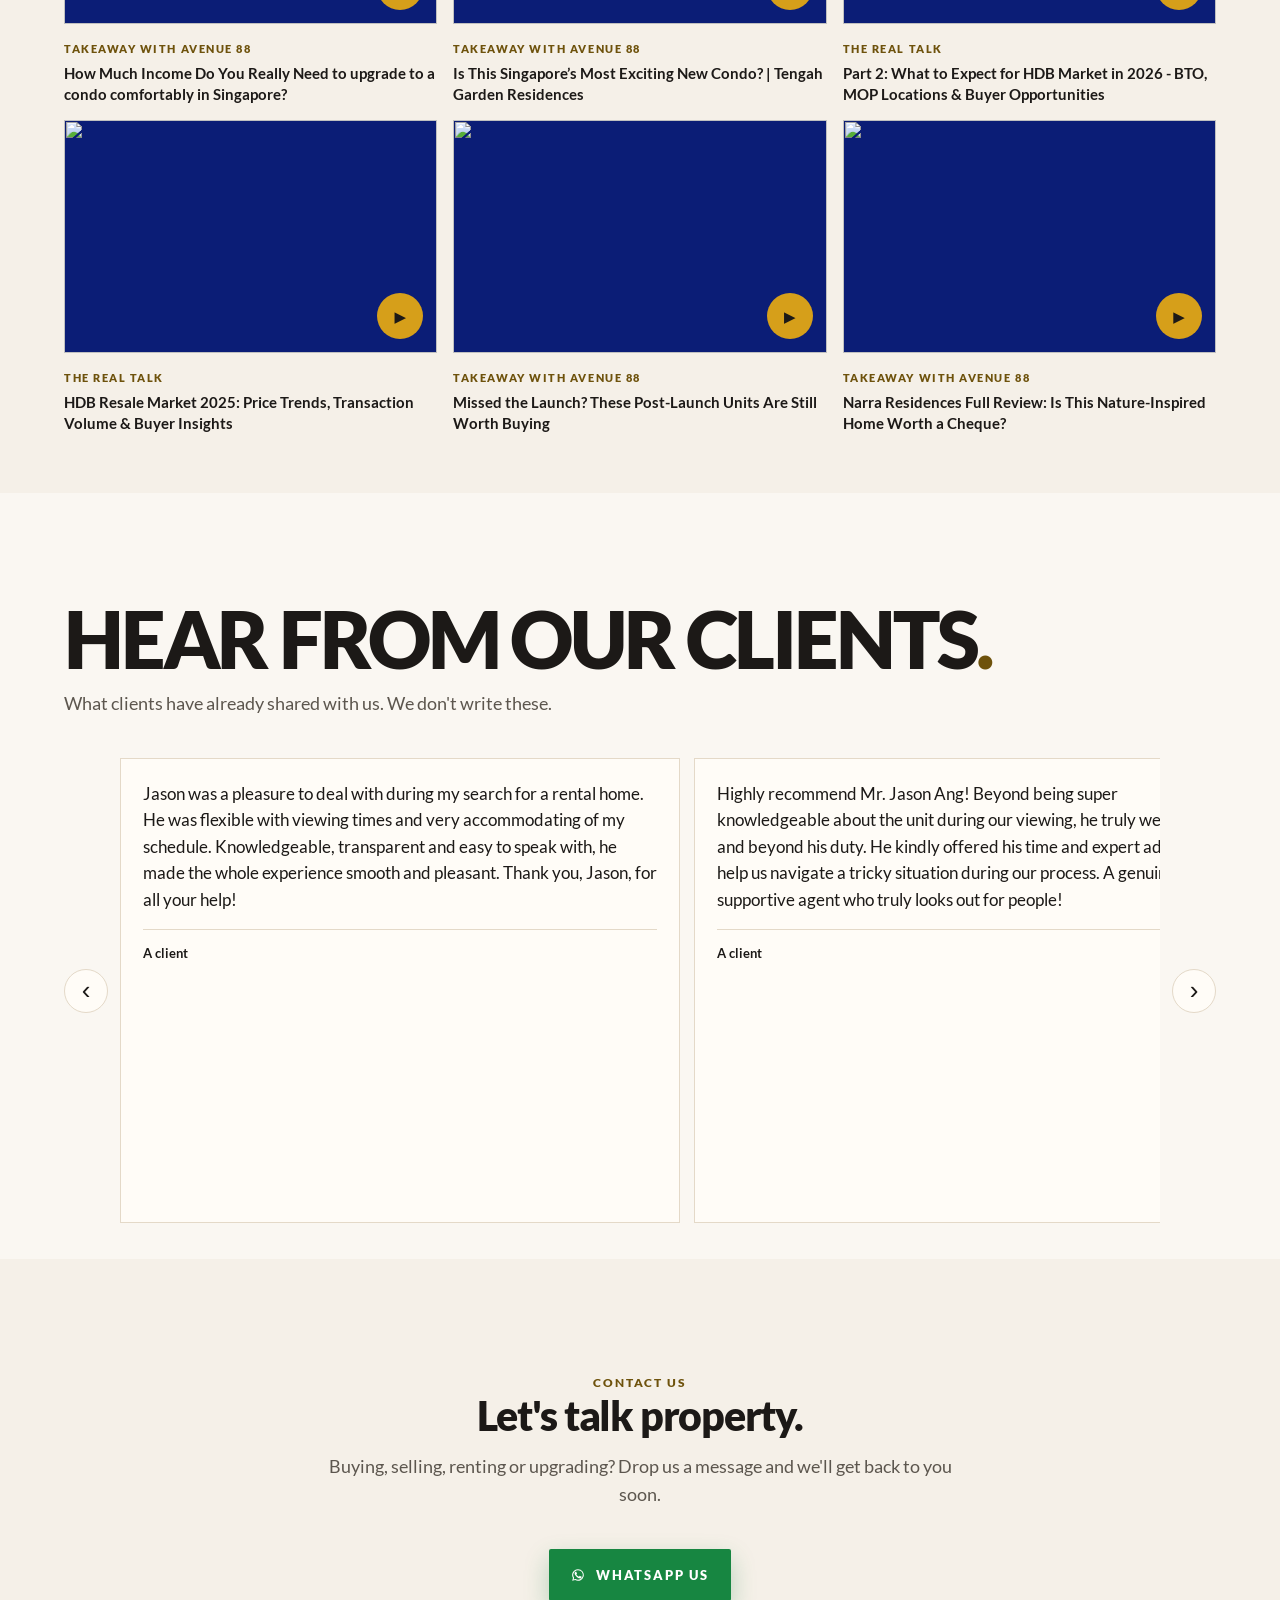
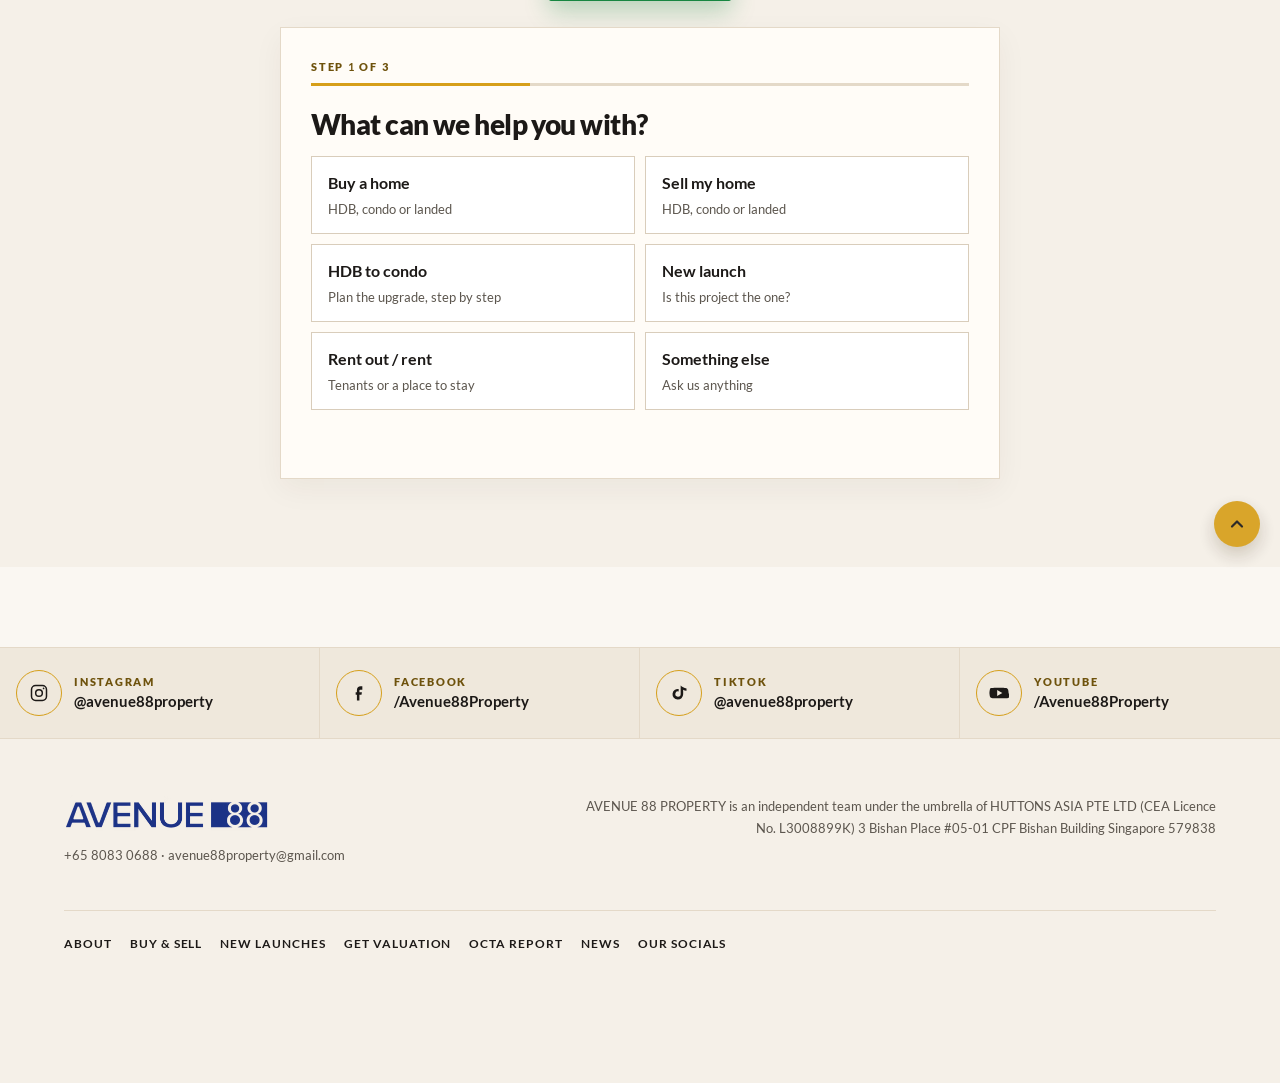
==== commit 816682a3: "New photos for Phoebe Goh and Louis Tay Same crops as the other agents: homepage team card, About pa" ====
--- a/index.html
+++ b/index.html
@@ -114,8 +114,8 @@
 <a class="ag" href="about.html#benny-poh"><img src="images/agents/benny-poh.jpg?v=20261121" alt="Benny Poh" loading="lazy"><div class="cap"><h3 class="nm">Benny Poh</h3><span class="cea">CEA R008885H</span><p>Prime districts &amp; East Coast</p></div></a>
 <a class="ag" href="about.html#brent-wang"><img src="images/agents/brent-wang.jpg?v=20261121" alt="Brent Wang" loading="lazy"><div class="cap"><h3 class="nm">Brent Wang</h3><span class="cea">CEA R057382I</span><p>Honest, clear guidance</p></div></a>
 <a class="ag" href="about.html#chantel-teo"><img src="images/agents/chantel-teo.jpg?v=20261121" alt="Chantel Teo" loading="lazy"><div class="cap"><h3 class="nm">Chantel Teo</h3><span class="cea">CEA R013641J</span><p>Walk-ups and pre-90s homes</p></div></a>
-<a class="ag" href="about.html#phoebe-goh"><img src="images/agents/phoebe-goh.jpg?v=20261121" alt="Phoebe Goh" loading="lazy"><div class="cap"><h3 class="nm">Phoebe Goh</h3><span class="cea">CEA R051932H</span><p>An artistic eye for every home</p></div></a>
-<a class="ag" href="about.html#louis-tay"><img src="images/agents/louis-tay.jpg" alt="Louis Tay" loading="lazy"><div class="cap"><h3 class="nm">Louis Tay</h3><span class="cea">CEA R000567G</span><p>HDB &amp; private, asset planning</p></div></a>
+<a class="ag" href="about.html#phoebe-goh"><img src="images/agents/phoebe-goh.jpg?v=20261121b" alt="Phoebe Goh" loading="lazy"><div class="cap"><h3 class="nm">Phoebe Goh</h3><span class="cea">CEA R051932H</span><p>An artistic eye for every home</p></div></a>
+<a class="ag" href="about.html#louis-tay"><img src="images/agents/louis-tay.jpg?v=20261121b" alt="Louis Tay" loading="lazy"><div class="cap"><h3 class="nm">Louis Tay</h3><span class="cea">CEA R000567G</span><p>HDB &amp; private, asset planning</p></div></a>
 </div>
 </section>
 <section id="tools" class="sec" data-nx>
@@ -258,7 +258,7 @@
 <script src="js/arrival.js" defer></script>
 <script src="js/home-extras.js" defer></script>
 <script src="js/lead.js" defer></script>
-<script src="js/track.js?v=20261121c" defer></script>
+<script src="js/track.js?v=20261121d" defer></script>
 <script src="js/home.js?v=20261121b" defer></script>
 <script src="js/next-section.js?v=20261121" defer></script>
 </body>
--- a/css/style.css
+++ b/css/style.css
@@ -281,7 +281,6 @@
 /* Team cards: consistent head height/size per portrait (zoom from source, no new pixels) */
 .ag img{transform:scale(var(--z,1));transform-origin:50% 30%}
 .ag:hover img{transform:scale(calc(var(--z,1) * 1.04))}
-.ag[href$="#louis-tay"] img{object-position:100% 50%;--z:1.00;transform-origin:50% 50%}
 .cap{padding:56px 16px 16px}.cap h3{line-height:1.2}
 .sec.nx-host,.section.nx-host,.page-hero.nx-host,.follow.nx-host{padding-bottom:88px}
 @media(max-width:700px){.sec.nx-host,.section.nx-host,.page-hero.nx-host,.follow.nx-host{padding-bottom:84px}}
